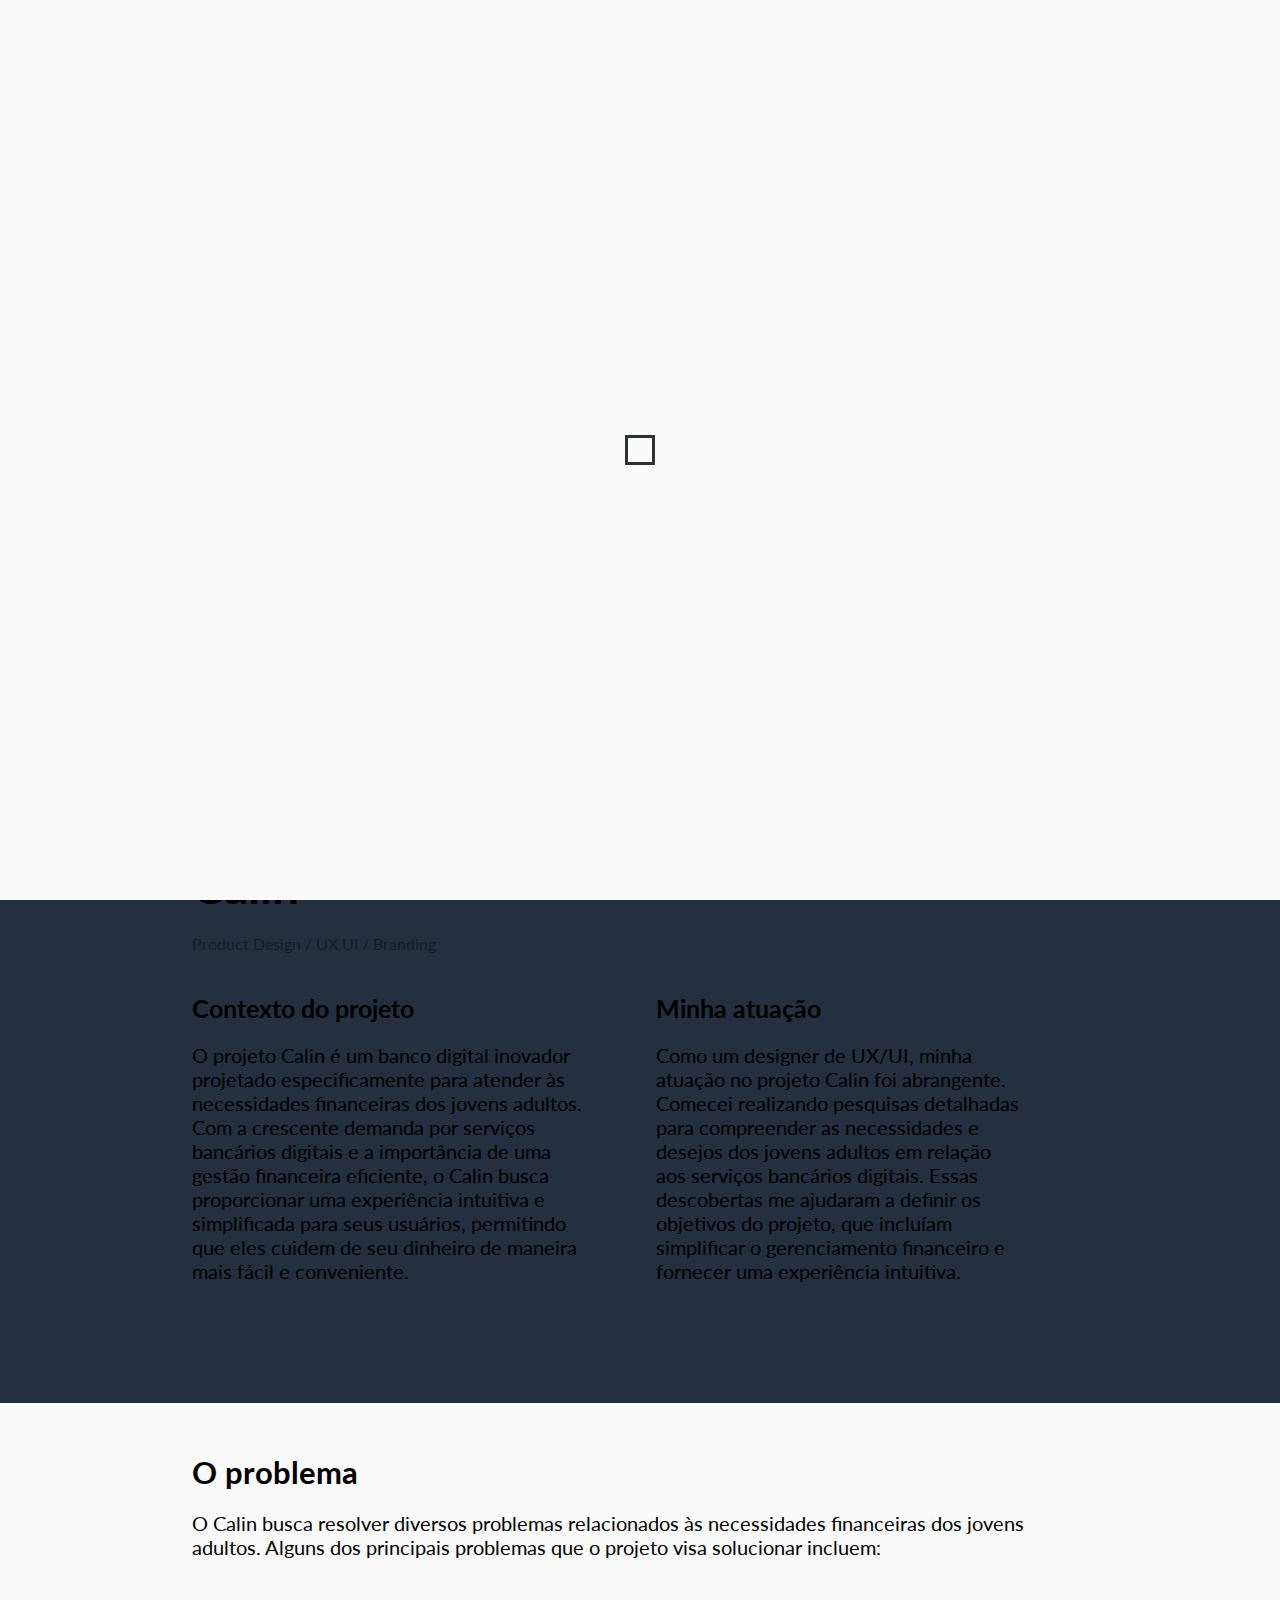
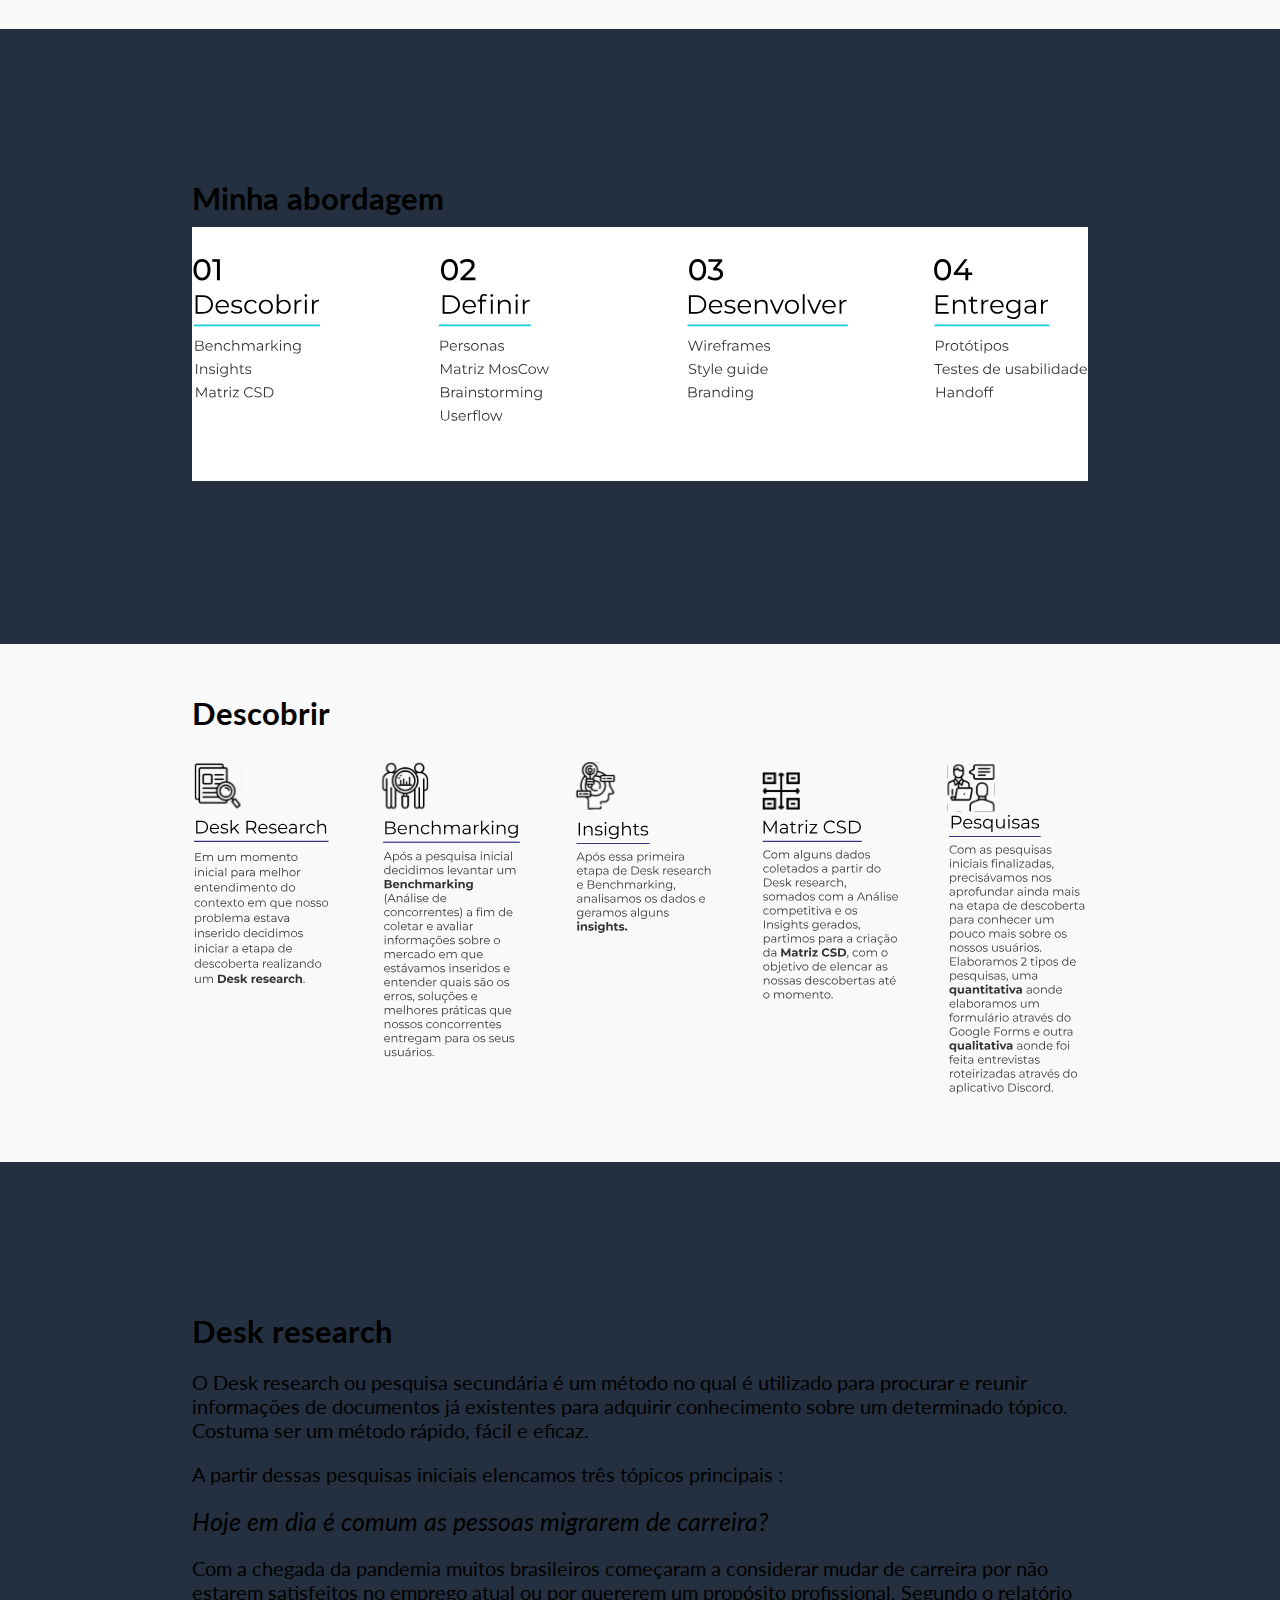
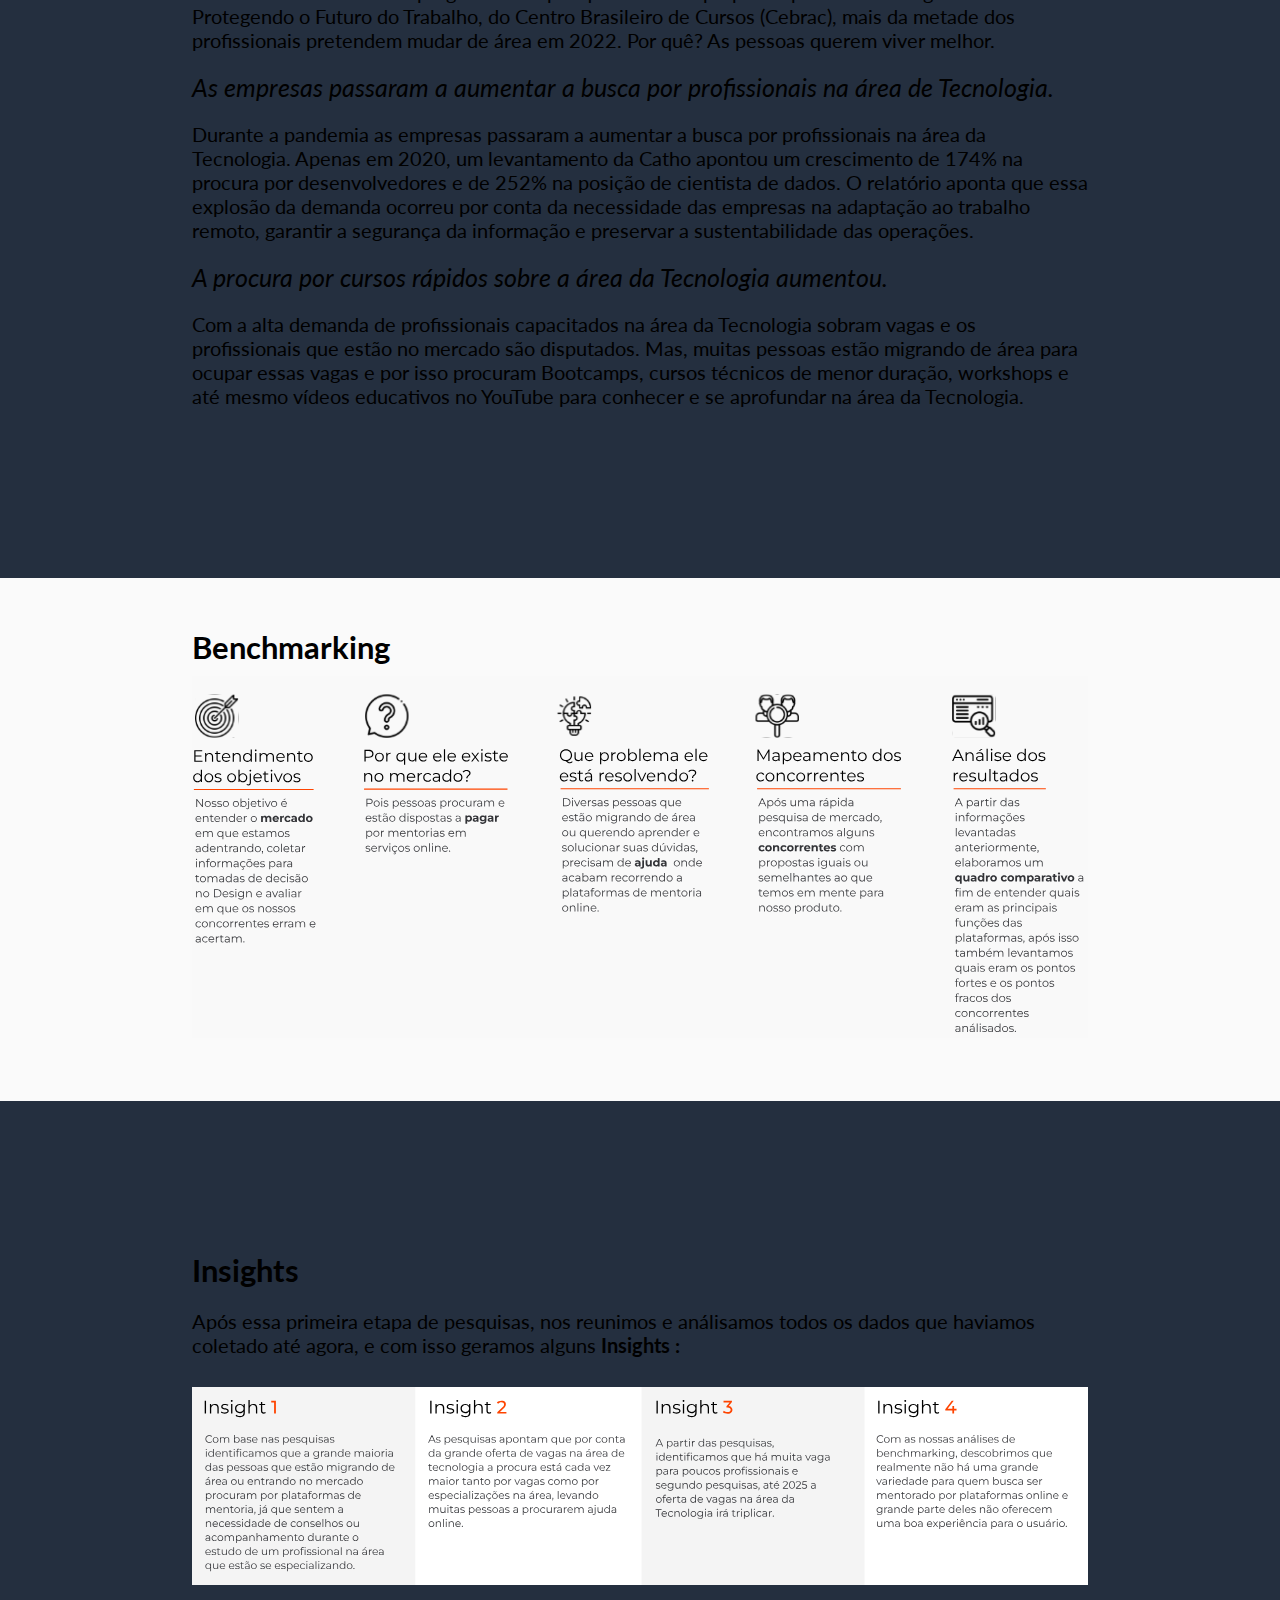
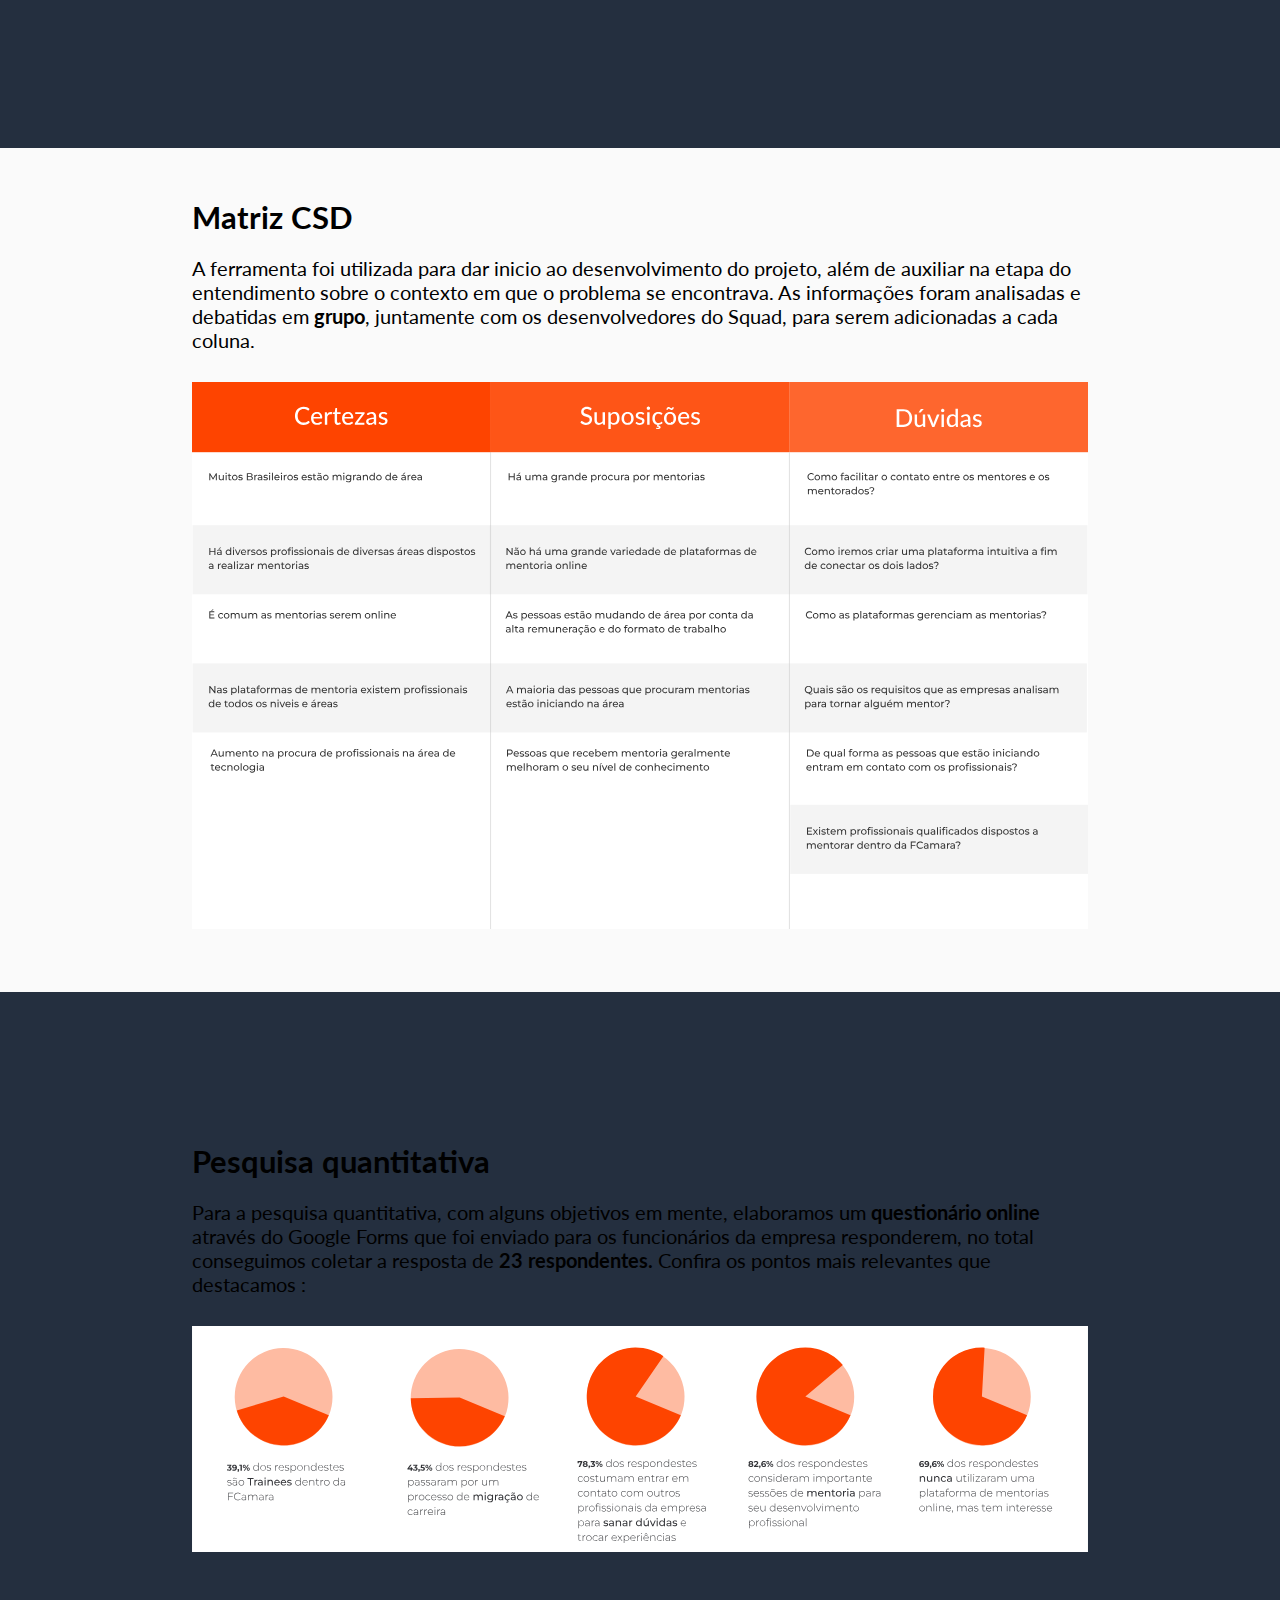
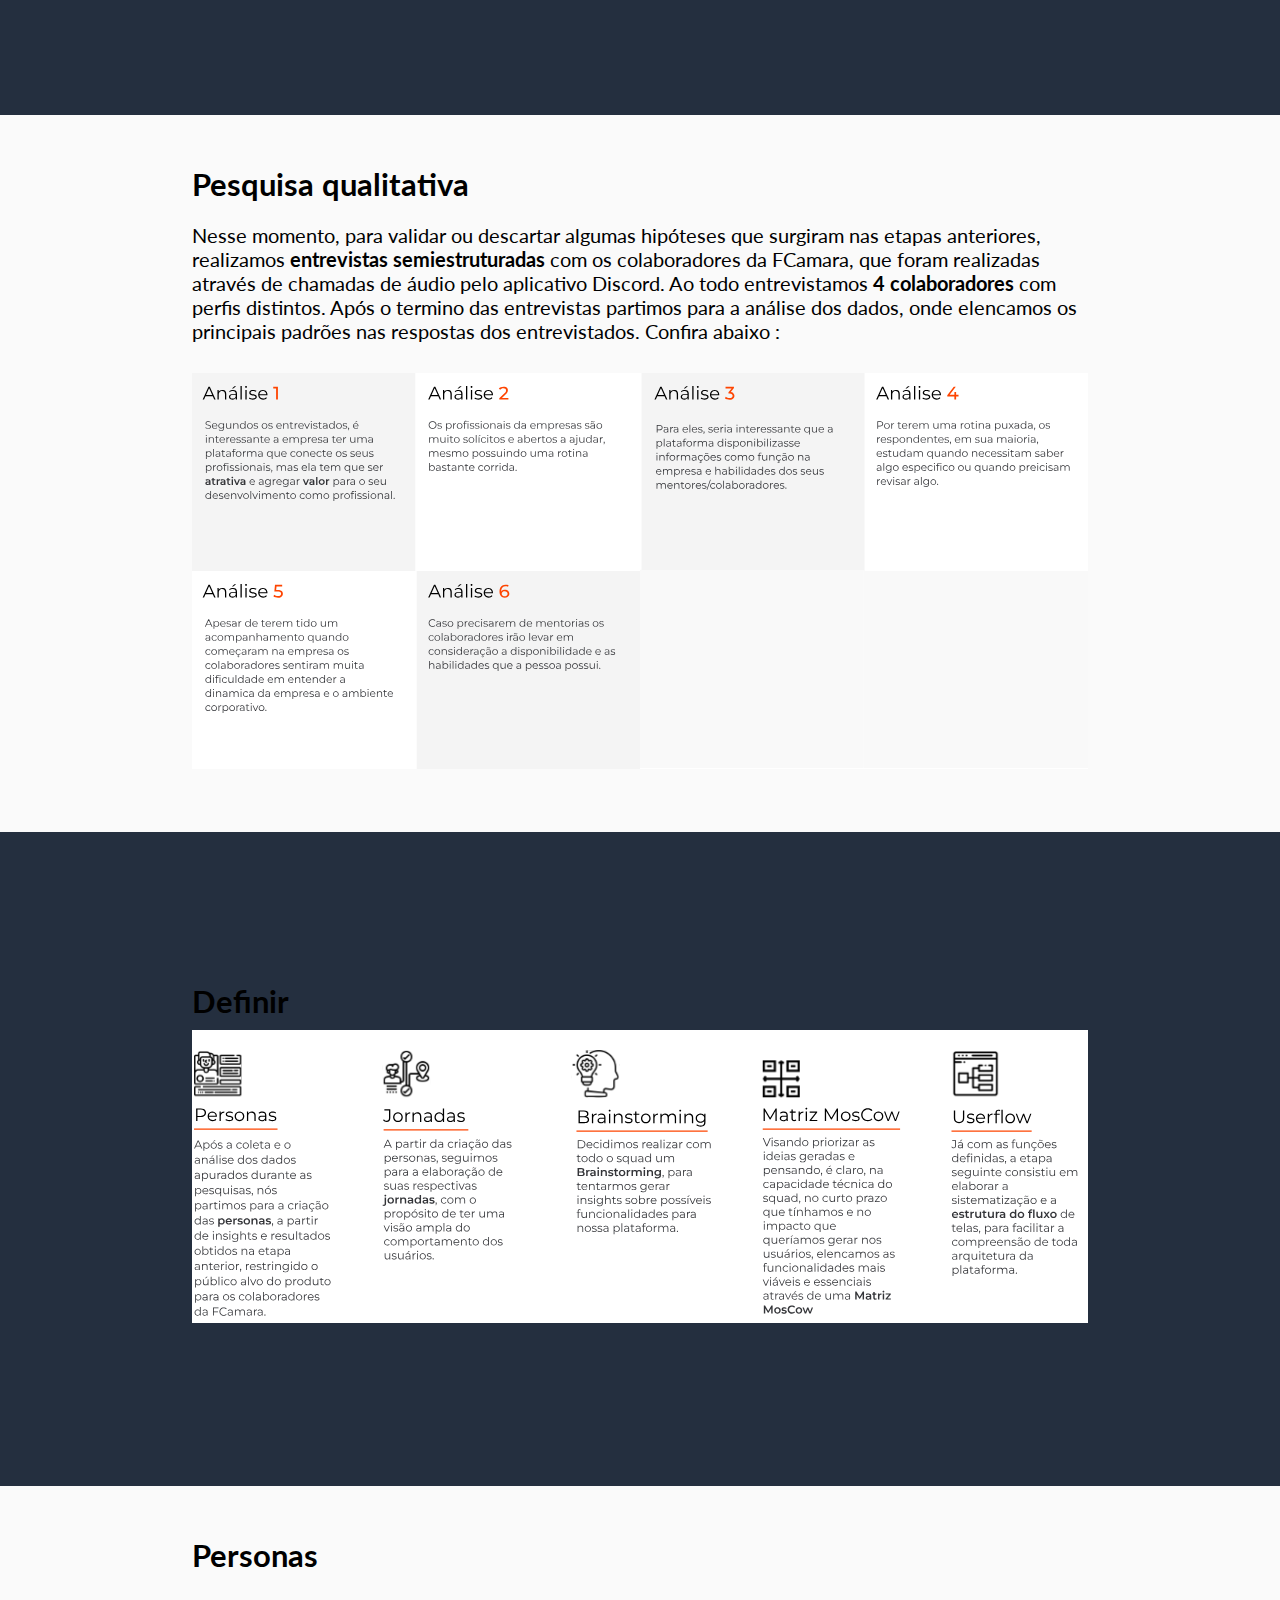
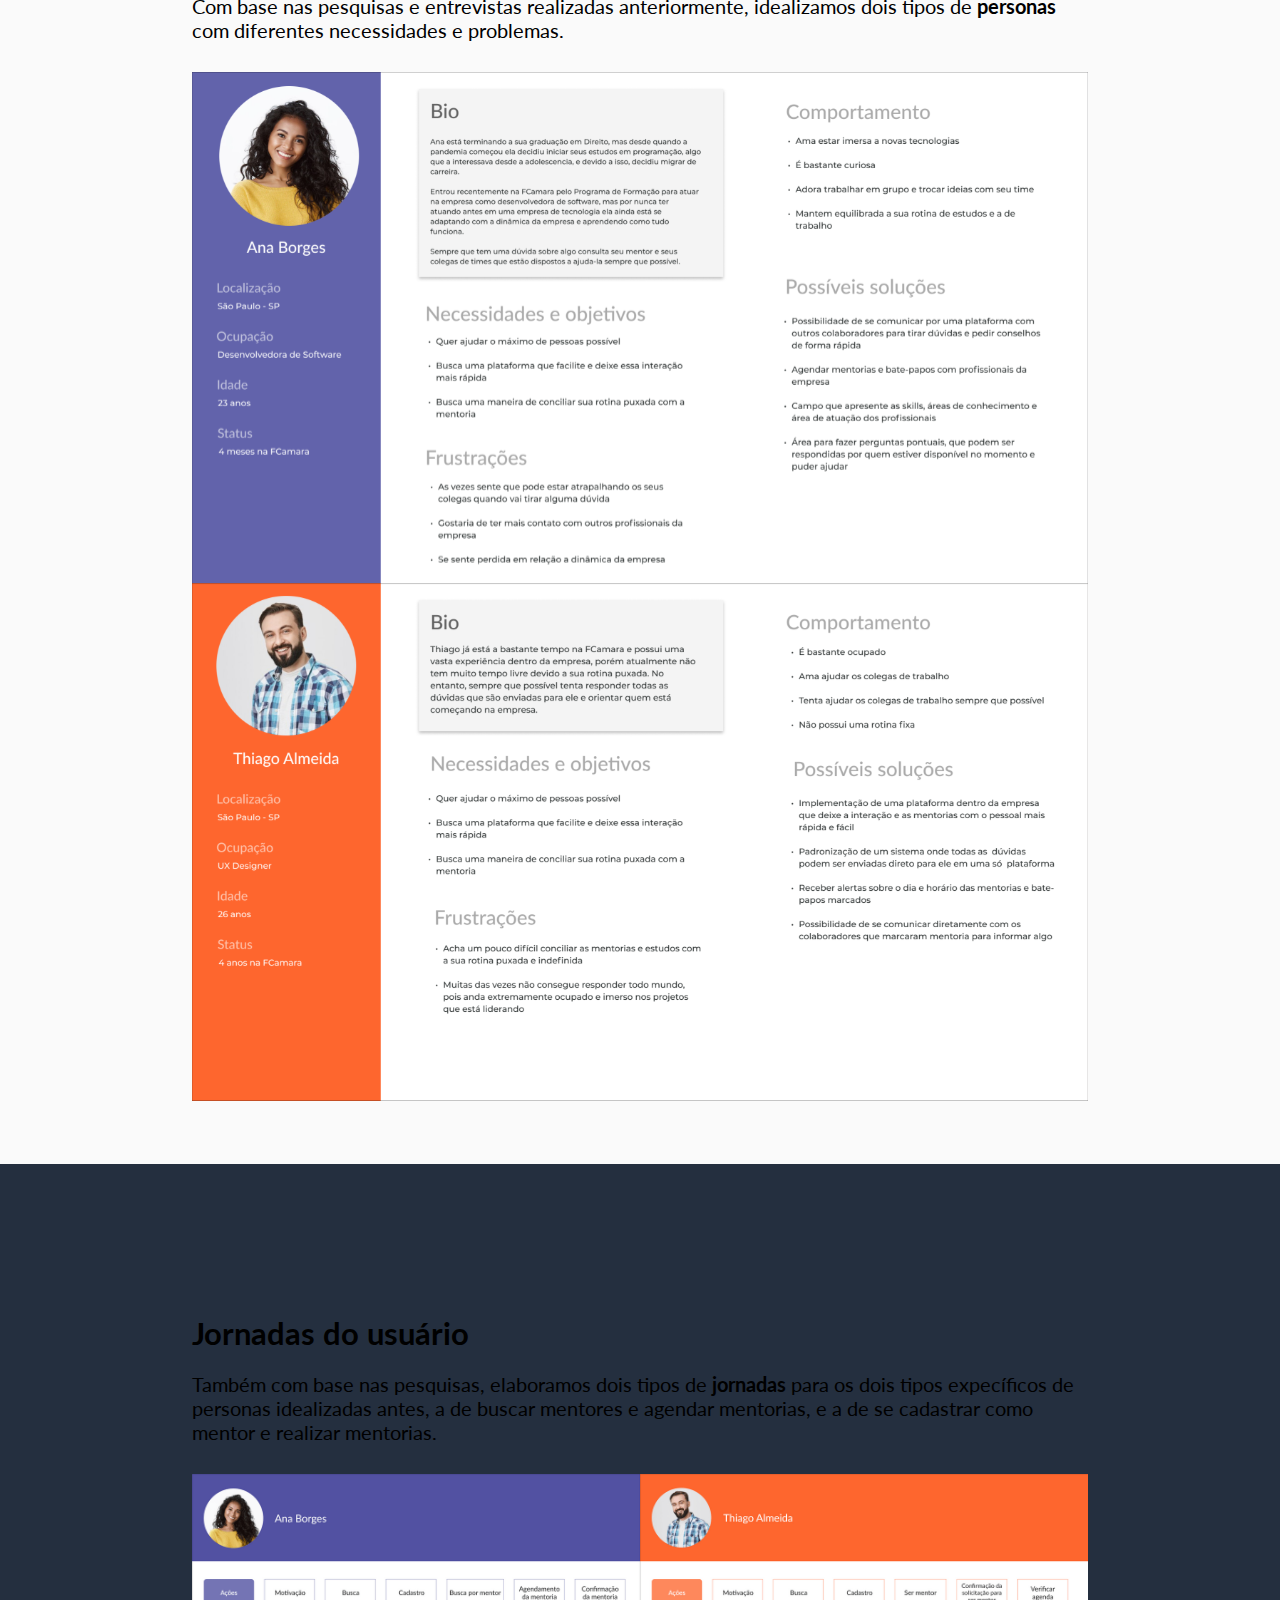
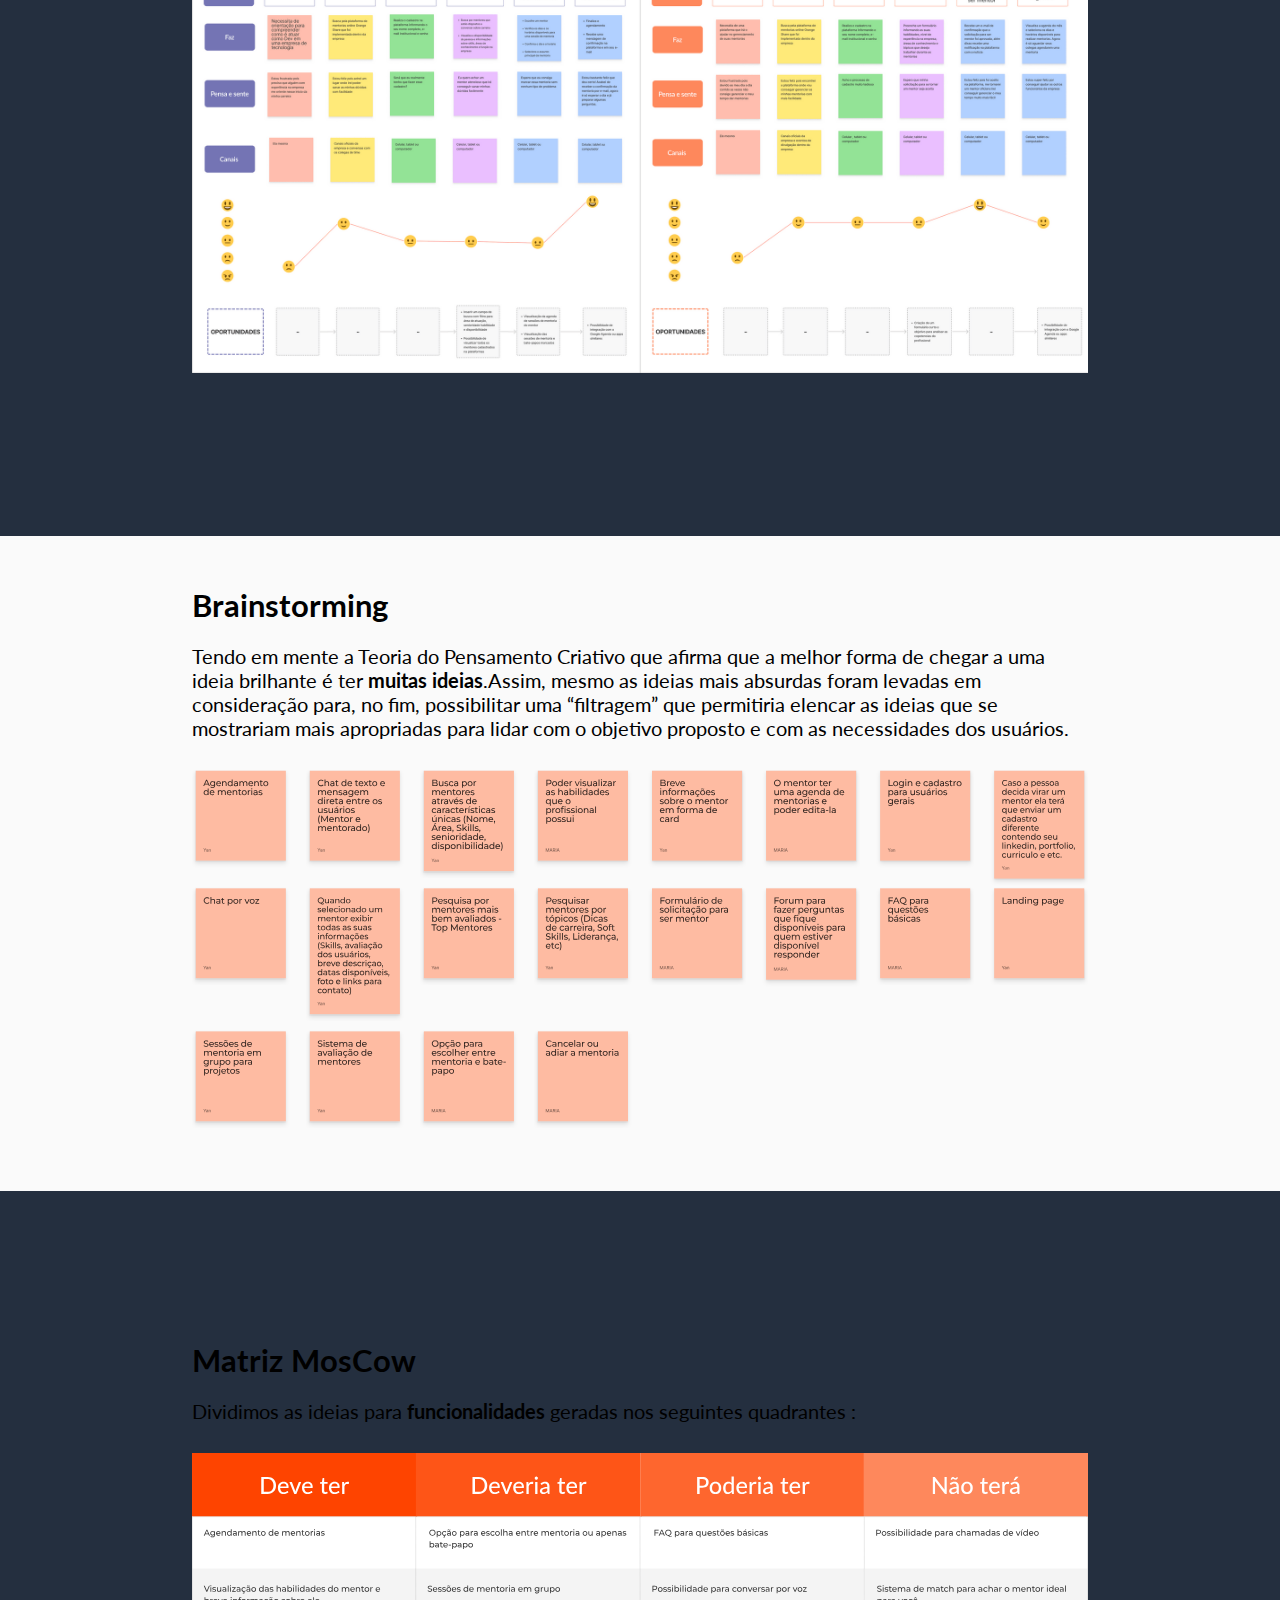
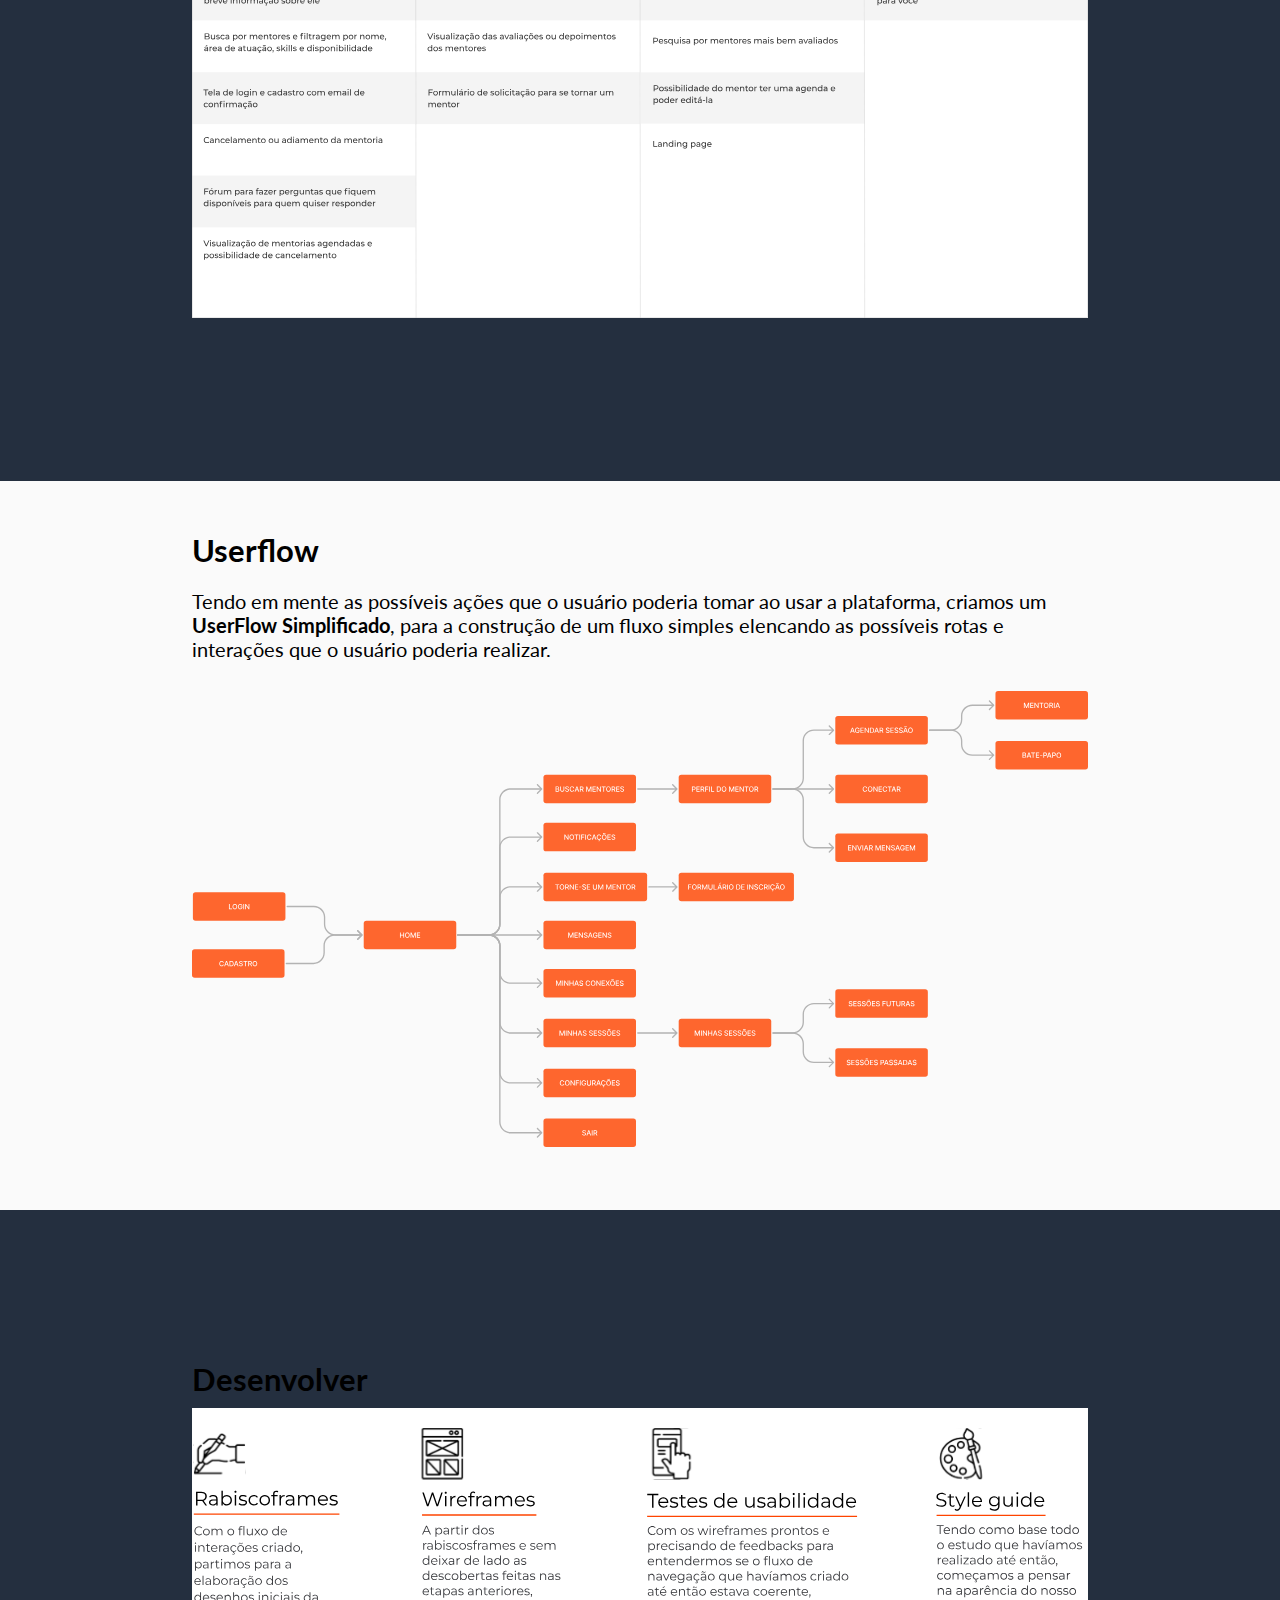
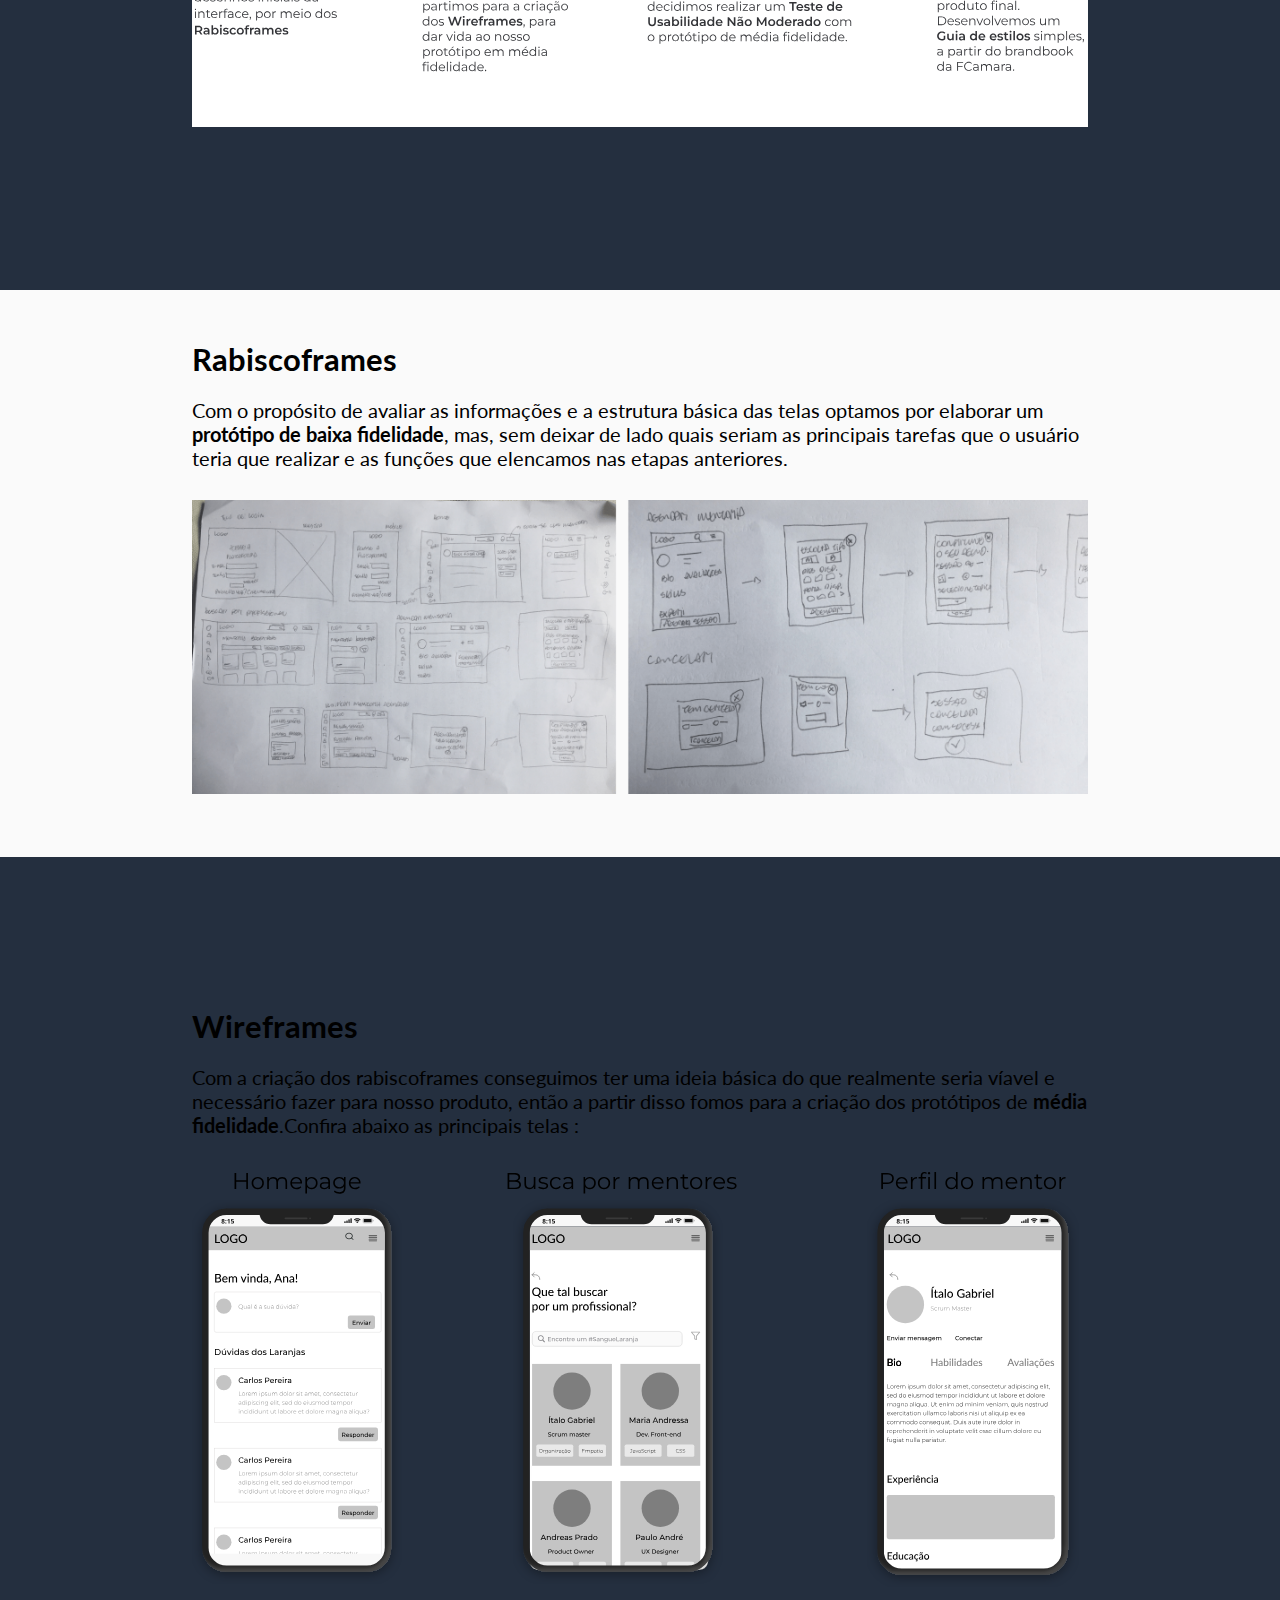
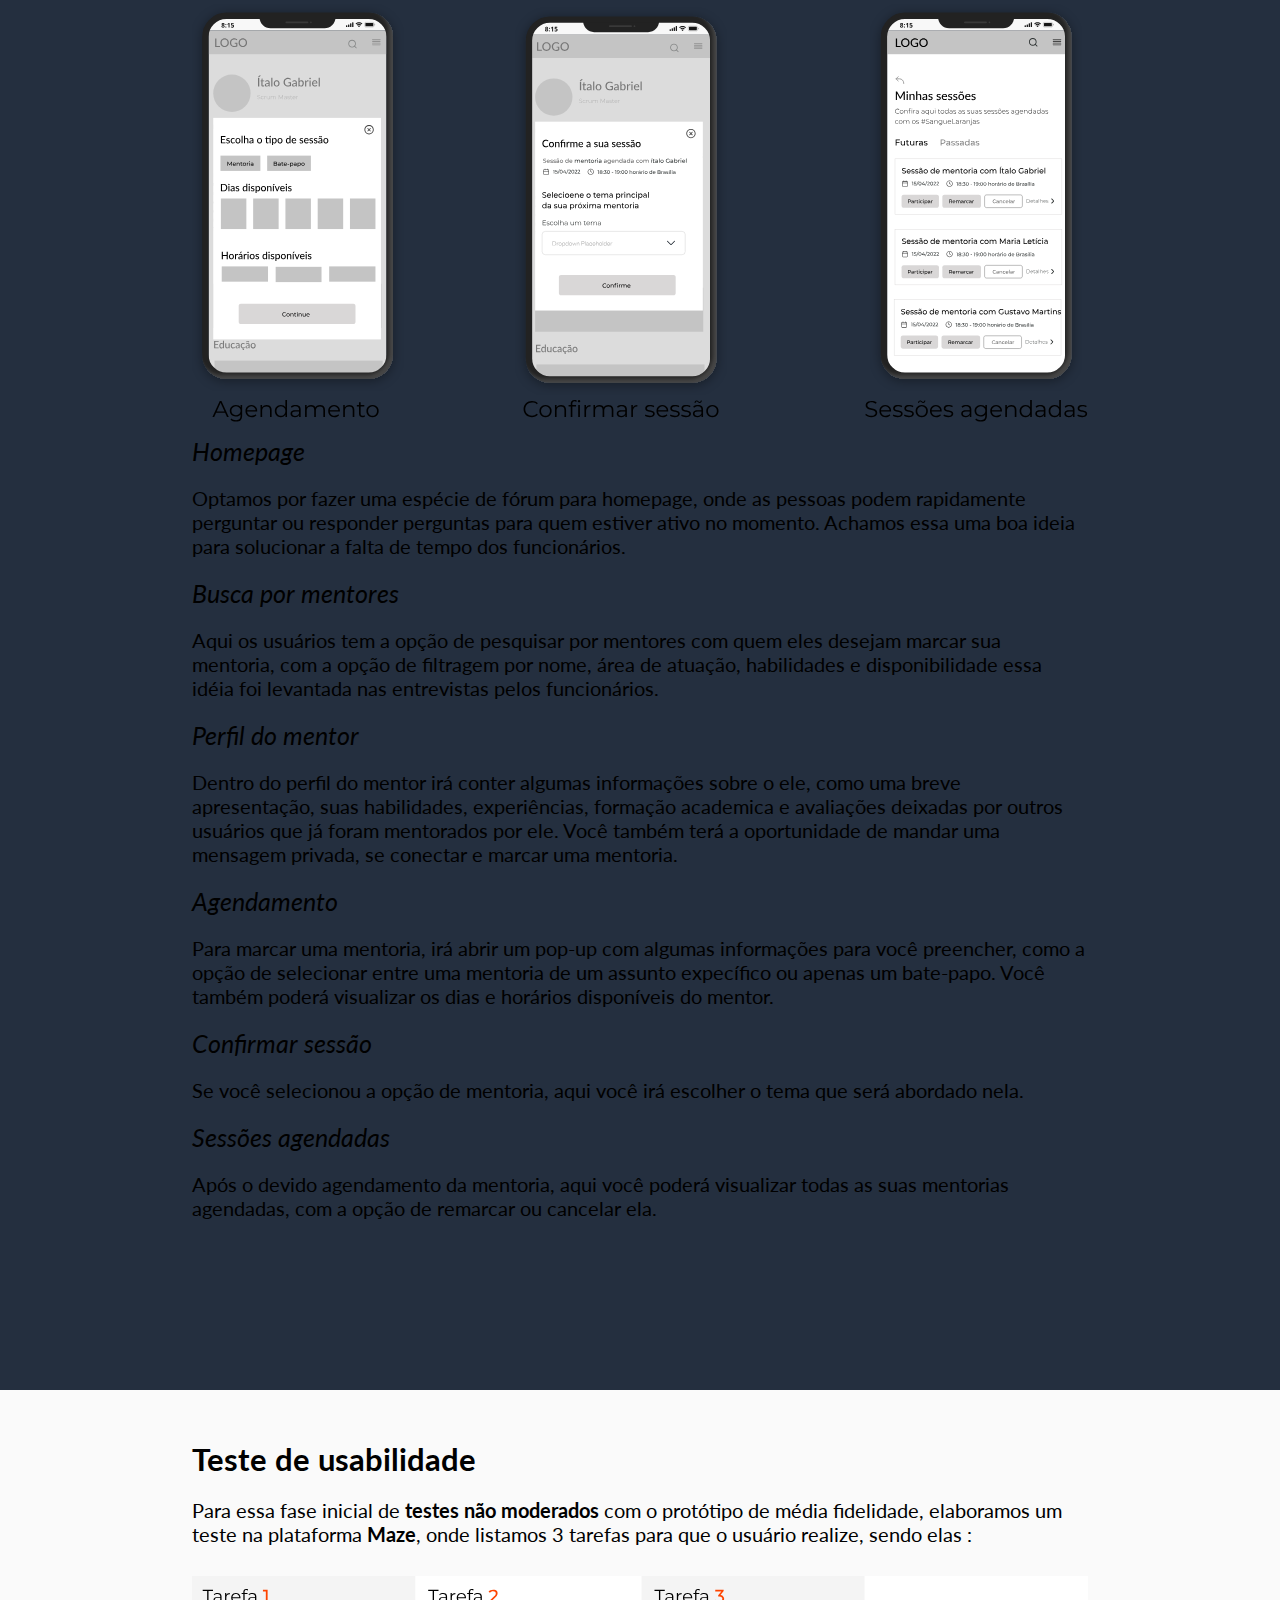
==== pages/calin.html @ 48490c1f "adicionando projeto calin e seu conteudo (1/2)" ====
<!DOCTYPE html>
<html lang="pt-br">

    <head>
        <meta charset="UTF-8">
        <meta http-equiv="X-UA-Compatible" content="IE=edge">
        <meta name="viewport" content="width=device-width, initial-scale=1.0">
        <link rel="stylesheet" href="../css/loader.css">
        <link
            href="https://cdn.jsdelivr.net/npm/bootstrap@5.1.0/dist/css/bootstrap.min.css"
            rel="stylesheet"
            integrity="sha384-KyZXEAg3QhqLMpG8r+8fhAXLRk2vvoC2f3B09zVXn8CA5QIVfZOJ3BCsw2P0p/We"
            crossorigin="anonymous">
        <link rel="stylesheet" href="../css/calin.css">
        <link rel="stylesheet"
            href="https://cdnjs.cloudflare.com/ajax/libs/font-awesome/5.15.4/css/all.min.css"
            integrity="sha512-1ycn6IcaQQ40/MKBW2W4Rhis/DbILU74C1vSrLJxCq57o941Ym01SwNsOMqvEBFlcgUa6xLiPY/NS5R+E6ztJQ=="
            crossorigin="anonymous" referrerpolicy="no-referrer" />
        <link rel="apple-touch-icon" sizes="180x180"
            href="/apple-touch-icon.png">
        <link rel="icon" type="image/png" sizes="32x32"
            href="/favicon-32x32.png">
        <link rel="icon" type="image/png" sizes="16x16"
            href="/favicon-16x16.png">
        <link rel="manifest" href="/site.webmanifest">
        <meta name="msapplication-TileColor" content="#ffffff">
        <meta name="msapplication-TileImage" content="/ms-icon-144x144.png">
        <meta name="theme-color" content="#ffffff">
        <!-- Tags meta SEO Geral -->
        <title>Portfolio - Yan Casale</title>
        <meta name="description" content>
        <meta name="author" content="Yan Casale">
        <meta name="robots" content="index">
        <link rel="shortcut icon" href="../favicon.ico" type="image/ico">
        <!-- Tags meta Google+ / Schema.org -->
        <meta itemprop="name" content="Portfolio - Yan Casale">
        <meta itemprop="description"
            content="Sou um UX/UI Designer, venha conhecer meus projetos!">
        <meta itemprop="image" content>
        <!-- Tags meta Open Graph Facebook -->
        <meta property="og:title" content="Portfolio - Yan Casale">
        <meta property="og:description"
            content="Sou um UX/UI Designer, venha conhecer meus projetos!">
        <meta property="og:site_name" content="Portfolio - Yan Casale">
        <meta property="og:type" content="website">
        <meta property="og:image" content>
        <!-- Tags meta Twitter -->
        <meta name="twitter:title" content="Portfolio - Yan Casale">
        <meta name="twitter:description"
            content="Sou um UX/UI Designer, venha conhecer meus projetos!">
        <meta name="twitter:card" content="summary">
        <meta name="twitter:image" content>
    </head>

    <body>
        <header>
            <nav class="header-stickytop" id>
                <div class="container-stickytop">
                    <div class="sticky-top-item sticky-titulo">
                        <a href="../index.html">Yan Casale</a>
                    </div>

                    <button id="btn-mobile">
                        <span id="hamburger"></span>
                    </button>

                    <div class="sticky-top-item sticky-links">
                        <a href="../index.html">Início</a>
                        <a href="../pages/sobremim.html">Sobre mim</a>
                        <a
                            href="https://drive.google.com/file/d/1txHkwPHI08y7oYOBeFRfo9YcUF0TRtd6/view"
                            target="_blank">Currículo</a>
                    </div>
                </nav>

                <div class="project-image-preview">

                </div>

                <nav class="header-stickytop project-navbar stickydown-header"
                    id="stickytop">
                    <div class="container-stickytop project-stickytop">

                        <button id="btn-mobile" class="btn-mobile-project">
                            <span id="hamburger"></span>
                        </button>

                        <div class="sticky-top-item stickydown sticky-links">
                            <a href="#inicio">Início</a>
                            <a href="#oproblema">O problema</a>
                            <a href="#abordagem">Minha abordagem</a>
                            <a href="#descobrir">Descobrir</a>
                            <a href="#definir">Definir</a>
                            <a href="#desenvolver">Desenvolver</a>
                            <a href="#prototiposfinais">Protótipos finais</a>
                        </div>
                    </nav>

                </header>

                <main class id="projetos">
                    <section>
                        <div class="project-container" id="inicio">
                            <div class="titulo">
                                <h1>Calin</h1>
                                <p>Product Design / UX UI / Branding</p>
                            </div>

                            <div class="context-container">
                                <div class="blabla contexto">
                                    <h4>Contexto do projeto</h4>
                                    <p>O projeto Calin é um banco digital inovador projetado especificamente para atender às necessidades financeiras dos jovens adultos. Com a crescente demanda por serviços bancários digitais e a importância de uma gestão financeira eficiente, o Calin busca proporcionar uma experiência intuitiva e simplificada para seus usuários, permitindo que eles cuidem de seu dinheiro de maneira mais fácil e conveniente.</p>
                                </div>

                                <div class="blabla atuação">
                                    <h4>Minha atuação</h4>
                                    <p>Como um designer de UX/UI, minha atuação no projeto Calin foi abrangente. Comecei realizando pesquisas detalhadas para compreender as necessidades e desejos dos jovens adultos em relação aos serviços bancários digitais. Essas descobertas me ajudaram a definir os objetivos do projeto, que incluíam simplificar o gerenciamento financeiro e fornecer uma experiência intuitiva.</p>
                                </div>
                            </div>
                        </div>
                    </section>

                    <section class="grey-bg section-project" id="oproblema">
                        <div class="section-project-inner">
                            <h3>O problema</h3>
                            <p>O Calin busca resolver diversos problemas relacionados às necessidades financeiras dos jovens adultos. Alguns dos principais problemas que o projeto visa solucionar incluem:</p>
                        </div>
                    </section>

                    <section class="white-bg section-project" id="abordagem">
                        <div class="section-project-inner">
                            <h3>Minha abordagem</h3>
                            <img src="../images/Minha abordagem.svg" alt>
                        </div>
                    </section>

                    <section class="grey-bg section-project" id="descobrir">
                        <div class="section-project-inner">
                            <h3>Descobrir</h3>
                            <img src="../images/descobrir.svg" alt>
                        </div>
                    </section>

                    <section class="white-bg section-project" id>
                        <div class="section-project-inner">
                            <h3>Desk research</h3>
                            <p>O Desk research ou pesquisa secundária é um
                                método no qual é utilizado para procurar e
                                reunir informações de documentos já existentes
                                para adquirir conhecimento sobre um determinado
                                tópico. Costuma ser um método rápido, fácil e
                                eficaz.</p>
                            <p>A partir dessas pesquisas iniciais elencamos três
                                tópicos principais :</p>
                            <em>Hoje em dia é comum as pessoas migrarem de
                                carreira?</em>
                            <p>Com a chegada da pandemia muitos brasileiros
                                começaram a considerar mudar de carreira por não
                                estarem satisfeitos no emprego atual ou por
                                quererem um propósito profissional. Segundo o
                                relatório Protegendo o Futuro do Trabalho, do
                                Centro Brasileiro de Cursos (Cebrac), mais da
                                metade dos profissionais pretendem mudar de área
                                em 2022. Por quê? As pessoas querem viver
                                melhor.</p>
                            <em>As empresas passaram a aumentar a busca por
                                profissionais na área de Tecnologia.</em>
                            <p>Durante a pandemia as empresas passaram a
                                aumentar a busca por profissionais na área da
                                Tecnologia. Apenas em 2020, um levantamento da
                                Catho apontou um crescimento de 174% na procura
                                por desenvolvedores e de 252% na posição de
                                cientista de dados. O relatório aponta que essa
                                explosão da demanda ocorreu por conta da
                                necessidade das empresas na adaptação ao
                                trabalho remoto, garantir a segurança da
                                informação e preservar a sustentabilidade das
                                operações.</p>
                            <em>A procura por cursos rápidos sobre a área da
                                Tecnologia aumentou.</em>
                            <p>Com a alta demanda de profissionais capacitados
                                na área da Tecnologia sobram vagas e os
                                profissionais que estão no mercado são
                                disputados. Mas, muitas pessoas estão migrando
                                de área para ocupar essas vagas e por isso
                                procuram Bootcamps, cursos técnicos de menor
                                duração, workshops e até mesmo vídeos educativos
                                no YouTube para conhecer e se aprofundar na área
                                da Tecnologia.</p>
                        </div>
                    </section>

                    <section class="grey-bg section-project" id>
                        <div class="section-project-inner">
                            <h3>Benchmarking</h3>
                            <img src="../images/benchmarking.svg" alt>
                        </div>
                    </section>

                    <section class="white-bg section-project" id>
                        <div class="section-project-inner">
                            <h3>Insights</h3>
                            <p>Após essa primeira etapa de pesquisas, nos
                                reunimos e análisamos todos os dados que
                                haviamos coletado até agora, e com isso geramos
                                alguns <strong>Insights : </strong></p>
                            <!-- <div class="insight-card">
                                <h4>Insight <span>1</span></h4>
                                <p>Com base nas pesquisas identificamos que a grande maioria das pessoas que estão migrando de área ou entrando no mercado procuram por plataformas de mentoria, já que sentem a necessidade de conselhos ou acompanhamento durante o estudode um profissional na área que estão se especializando.</p>

                            </div>
                            <div class="insight-card">

                            </div>
                            <div class="insight-card">

                            </div>
                            <div class="insight-card">

                            </div> -->
                            <img src="../images/insights.svg" alt>
                        </div>
                    </section>

                    <section class="grey-bg section-project" id>
                        <div class="section-project-inner">
                            <h3>Matriz CSD</h3>
                            <p>A ferramenta foi utilizada para dar inicio ao
                                desenvolvimento do projeto, além de auxiliar na
                                etapa do entendimento sobre o contexto em que o
                                problema se encontrava. As informações foram
                                analisadas e debatidas em <strong> grupo</strong>,
                                juntamente com os desenvolvedores do Squad, para
                                serem adicionadas a cada coluna.</p>
                            <img src="../images/matrizcsd.svg" alt>
                        </div>
                    </section>

                    <section class="white-bg section-project" id>
                        <div class="section-project-inner">
                            <h3>Pesquisa quantitativa</h3>
                            <p>Para a pesquisa quantitativa, com alguns
                                objetivos em mente, elaboramos um <strong>questionário
                                    online</strong> através do Google Forms que
                                foi enviado para os funcionários da empresa
                                responderem, no total conseguimos coletar a
                                resposta de <strong> 23 respondentes.</strong>
                                Confira os pontos mais relevantes que destacamos
                                :</p>
                            <img src="../images/pesquisa quantitativa.svg" alt>
                        </div>
                    </section>

                    <section class="grey-bg section-project" id>
                        <div class="section-project-inner">
                            <h3>Pesquisa qualitativa</h3>
                            <p>Nesse momento, para validar ou descartar algumas
                                hipóteses que surgiram nas etapas anteriores,
                                realizamos <strong>entrevistas semiestruturadas</strong>
                                com os colaboradores da FCamara, que foram
                                realizadas através de chamadas de áudio pelo
                                aplicativo Discord. Ao todo entrevistamos
                                <strong>4 colaboradores</strong> com perfis
                                distintos. Após o termino das entrevistas
                                partimos para a análise dos dados, onde
                                elencamos os principais padrões nas respostas
                                dos entrevistados. Confira abaixo :</p>
                            <img src="../images/analises-pesquisaquali.svg" alt>
                        </div>
                    </section>

                    <section class="white-bg section-project" id="definir">
                        <div class="section-project-inner">
                            <h3>Definir</h3>
                            <img src="../images/definir.svg" alt>
                        </div>
                    </section>

                    <section class="grey-bg section-project" id>
                        <div class="section-project-inner">
                            <h3>Personas</h3>
                            <p>Com base nas pesquisas e entrevistas realizadas
                                anteriormente, idealizamos dois tipos de <strong>personas</strong>
                                com diferentes necessidades e problemas.</p>
                            <img src="../images/personas.svg" alt>
                        </div>
                    </section>

                    <section class="white-bg section-project" id>
                        <div class="section-project-inner">
                            <h3>Jornadas do usuário</h3>
                            <p>Também com base nas pesquisas, elaboramos dois
                                tipos de <strong>jornadas</strong> para os dois
                                tipos expecíficos de personas idealizadas antes,
                                a de buscar mentores e agendar mentorias, e a de
                                se cadastrar como mentor e realizar mentorias.</p>
                            <img src="../images/jornadasusuario.png" alt>
                        </div>
                    </section>

                    <section class="grey-bg section-project" id>
                        <div class="section-project-inner">
                            <h3>Brainstorming</h3>
                            <p>Tendo em mente a Teoria do Pensamento Criativo
                                que afirma que a melhor forma de chegar a uma
                                ideia brilhante é ter <strong> muitas ideias</strong>.Assim,
                                mesmo as ideias mais absurdas foram levadas em
                                consideração para, no fim, possibilitar uma
                                “filtragem” que permitiria elencar as ideias que
                                se mostrariam mais apropriadas para lidar com o
                                objetivo proposto e com as necessidades dos
                                usuários.</p>
                            <img src="../images/brainstorming.svg" alt>
                        </div>
                    </section>

                    <section class="white-bg section-project" id>
                        <div class="section-project-inner">
                            <h3>Matriz MosCow</h3>
                            <p>Dividimos as ideias para <strong>funcionalidades</strong>
                                geradas nos seguintes quadrantes :</p>
                            <img src="../images/MatrizMosCow.svg" alt>
                        </div>
                    </section>

                    <section class="grey-bg section-project" id>
                        <div class="section-project-inner">
                            <h3>Userflow</h3>
                            <p>Tendo em mente as possíveis ações que o usuário
                                poderia tomar ao usar a plataforma, criamos um
                                <strong>UserFlow Simplificado</strong>, para a
                                construção de um fluxo simples elencando as
                                possíveis rotas e interações que o usuário
                                poderia realizar.</p>
                            <img src="../images/Userflow.svg" alt>
                        </div>
                    </section>

                    <section class="white-bg section-project" id="desenvolver">
                        <div class="section-project-inner">
                            <h3>Desenvolver</h3>
                            <img src="../images/desenvolver.svg" alt>
                        </div>
                    </section>

                    <section class="grey-bg section-project" id>
                        <div class="section-project-inner">
                            <h3>Rabiscoframes</h3>
                            <p>Com o propósito de avaliar as informações e a
                                estrutura básica das telas optamos por elaborar
                                um <strong>protótipo de baixa fidelidade</strong>,
                                mas, sem deixar de lado quais seriam as
                                principais tarefas que o usuário teria que
                                realizar e as funções que elencamos nas etapas
                                anteriores.</p>
                            <img src="../images/rabiscoframes.png" alt>
                        </div>
                    </section>

                    <section class="white-bg section-project" id="desenvolver">
                        <div class="section-project-inner">
                            <h3>Wireframes</h3>
                            <p>Com a criação dos rabiscoframes conseguimos ter
                                uma ideia básica do que realmente seria víavel e
                                necessário fazer para nosso produto, então a
                                partir disso fomos para a criação dos protótipos
                                de <strong>média fidelidade</strong>.Confira
                                abaixo as principais telas :</p>
                            <img src="../images/Wireframes.svg" alt>
                            <em>Homepage</em>
                            <p>Optamos por fazer uma espécie de fórum para
                                homepage, onde as pessoas podem rapidamente
                                perguntar ou responder perguntas para quem
                                estiver ativo no momento. Achamos essa uma boa
                                ideia para solucionar a falta de tempo dos
                                funcionários.</p>
                            <em>Busca por mentores</em>
                            <p>Aqui os usuários tem a opção de pesquisar por
                                mentores com quem eles desejam marcar sua
                                mentoria, com a opção de filtragem por nome,
                                área de atuação, habilidades e disponibilidade
                                essa idéia foi levantada nas entrevistas pelos
                                funcionários.</p>
                            <em>Perfil do mentor</em>
                            <p>Dentro do perfil do mentor irá conter algumas
                                informações sobre o ele, como uma breve
                                apresentação, suas habilidades, experiências,
                                formação academica e avaliações deixadas por
                                outros usuários que já foram mentorados por ele.
                                Você também terá a oportunidade de mandar uma
                                mensagem privada, se conectar e marcar uma
                                mentoria.</p>
                            <em>Agendamento</em>
                            <p>Para marcar uma mentoria, irá abrir um pop-up com
                                algumas informações para você preencher, como a
                                opção de selecionar entre uma mentoria de um
                                assunto expecífico ou apenas um bate-papo. Você
                                também poderá visualizar os dias e horários
                                disponíveis do mentor.</p>
                            <em>Confirmar sessão</em>
                            <p>Se você selecionou a opção de mentoria, aqui você
                                irá escolher o tema que será abordado nela.</p>
                            <em>Sessões agendadas</em>
                            <p>Após o devido agendamento da mentoria, aqui você
                                poderá visualizar todas as suas mentorias
                                agendadas, com a opção de remarcar ou cancelar
                                ela.</p>
                        </div>
                    </section>

                    <section class="grey-bg section-project" id>
                        <div class="section-project-inner">
                            <h3>Teste de usabilidade</h3>
                            <p>Para essa fase inicial de <strong>testes não
                                    moderados</strong> com o protótipo de média
                                fidelidade, elaboramos um teste na plataforma
                                <strong>Maze</strong>, onde listamos 3 tarefas
                                para que o usuário realize, sendo elas :</p>
                            <img src="../images/tarefastestesusabilidade.svg"
                                alt>
                            <img src="../images/tarefaspictestesudabilidade.svg"
                                alt>
                            <p>Realizamos esse teste com os seguintes <strong>objetivos
                                    :</strong></p>
                            <img src="../images/objetivostestesusabilidade.svg"
                                alt>
                            <p>Diante dos resultados apresentados, elencamos as
                                principais <strong>descobertas</strong> e
                                <strong>feedbacks</strong> que obtivemos dos
                                usuários, confira abaixo :</p>
                            <img
                                src="../images/descobertastestesusabilidade.svg"
                                alt>
                        </div>
                    </section>

                    <section class="white-bg section-project" id="desenvolver">
                        <div class="section-project-inner">
                            <h3>Style guide</h3>
                            <p>Após o termino dos testes, partimos para
                                idealização da <strong>identidade visual</strong>
                                da nossa interface, priorizamos usar as cores da
                                própria empresa, seguindo o seu brandbook que
                                foi disponibilizado para o Squad.</p>
                            <img src="../images/corestyleguide.svg" alt>
                            <p>Para a tipografia separamos ela em dois tipos,
                                uma para Dekstop e outra para Mobile, onde
                                usamos apenas dois tipos de fonte, para os
                                Títulos a fonte Lato, e para os Body a fonte
                                Montserrat, também seguindo o brandbook da
                                empresa.</p>
                            <img src="../images/tipografiastyleguide.svg" alt>
                        </div>
                    </section>

                    <section class="grey-bg section-project" id="entregar">
                        <div class="section-project-inner">
                            <h3>Entregar</h3>
                            <img src="../images/entregar.svg" alt>
                        </div>
                    </section>

                    <section class="white-bg section-project" id="desenvolver">
                        <div class="section-project-inner">
                            <h3>Protótipos iniciais</h3>
                            <p>Seguirmos então para a etapa inicial de <strong>Prototipação</strong>,
                                onde criamos os primeiros protótipos em alta
                                fidelidade da versão Mobile e Dekstop da nossa
                                plataforma Orange Share. Confira abaixo a
                                primeira versão da nossa plataforma :</p>
                            <img src="../images/celularprototipos.png" alt>
                            <img src="../images/noteboookprototipos.png" alt>
                        </div>
                    </section>

                    <section class="grey-bg section-project" id="entregar">
                        <div class="section-project-inner">
                            <h3>Teste de usabilidade moderado</h3>
                            <p>Para essa etapa, entramos em contato com <strong>6
                                    funcionários</strong> da empresa que
                                concordaram em participar do teste, entramos em
                                call com eles via Dicord. Pedimos então para que
                                o colaborador compartilhasse sua tela com o
                                protótipo de alta fidelidade navegável aberto no
                                Figma. Então demos a ele as seguintes tarefas
                                para realizar :</p>
                            <img
                                src="../images/tarefastestesusabilidademoderado.svg"
                                alt>
                            <p>Após o término dos testes, seguimos para a
                                análise dos mesmos, onde verificamos que os
                                usuários tiveram uma resposta positiva em
                                relação ao fluxo de agendamento. No entanto,
                                eles destacaram alguns pontos de melhoria em
                                relação à interface.</p>
                        </div>
                    </section>

                    <section class="white-bg section-project"
                        id="prototiposfinais">
                        <div class="section-project-inner">
                            <h3>Protótipos finais</h3>
                            <p>Considerando os feedbacks que recebemos durante
                                os testes, nós realizamos as seguintes
                                alterações na interface :</p>
                            <img src="../images/alteracoesprototipos.svg" alt>
                            <p>Com as devidas alterações feitas , o nosso
                                protótipo final estava pronto. Confira abaixo o
                                nosso protótipo em alta fidelidade com os
                                devidos ajustes implementados.</p>
                            <img src="../images/celularprototipofinail.png" alt>
                            <img src="../images/notebookprototipofinal.png" alt>
                        </div>
                    </section>

                    <section class="grey-bg section-project" id="entregar">
                        <div class="section-project-inner">
                            <h3>FIM.</h3>
                            <p>Os 15 dias de Hackhaton foram bem intensos e
                                corridos, mas foi extremamente gratificante
                                projetar e desenvolver a <strong>Orange Share</strong>
                                do zero. Além disso, foi incrível poder
                                trabalhar e se conectar com uma equipe
                                multidisciplinar, composta por pessoas de
                                diversos cantos do Brasil, além de podermos
                                pensar juntos na solução para o desafio que nos
                                foi proposto. Se você chegou até aqui, obrigado
                                por disponibilizar o seu tempo para ler o meu
                                projeto!</p>
                            <p>Link para os protótipos no <a
                                    href="https://www.figma.com/file/B5YzSWPsZoG90nDvcdwN7e/Prot%C3%B3tipos---Squad-29?type=design&node-id=28-3"
                                    target="_blank">Figma</a></p>
                            <p>Link do artigo no <a
                                    href="https://medium.com/@squad29pfc/orange-share-facilitando-a-conex%C3%A3o-entre-os-sanguelaranja-f9c487197203"
                                    target="_blank">Medium</a></p>
                        </div>
                    </section>
                </main>

                <footer>
                    <div class="footer-inner-container">
                        <div class="footer-box-inner footer-titulo">
                            <a href="../index.html"><img src="../images/favicon.ico"
                                    alt></a>
                            <!-- <p>Feito por mim com muito carinho :D</p> -->
                            <p>© 2023</p>
                        </div>
            
                        <div class="footer-box-inner footer-content">
                            <div class="box-inner-inner">
                                <h5>Mais</h5>
                                <a href="../index.html">Início</a>
                                <a href="./sobremim.html">Sobremim</a>
                                <a href="https://drive.google.com/file/d/1txHkwPHI08y7oYOBeFRfo9YcUF0TRtd6/view" target="_blank">Currículo</a>
                            </div>
            
                            <div class="box-inner-inner">
                                <h5>Social</h5>
                                <a href="https://github.com/yancasale" target="_blank">Github</a>
                                <a href="https://www.linkedin.com/in/yancasale/" target="_blank">LinkedIn</a>
                                <a href="https://www.instagram.com/oyancasale" target="_blank">Instagram</a>
                            </div>
            
                            <div class="box-inner-inner">
                                <h5>Contato</h5>
                                <a href="mailto:yancasale@gmail.com">Email</a>
                            </div>
                        </div>
                    </div>
                </footer>

                <div class="loader-wrapper">
                    <span class="loader"><span class="loader-inner"></span></span>
                </div>

                <!-- jQuery -->
                <script src="https://code.jquery.com/jquery-3.6.0.js"
                    integrity="sha256-H+K7U5CnXl1h5ywQfKtSj8PCmoN9aaq30gDh27Xc0jk="
                    crossorigin="anonymous"></script>
                <!-- Bootstrap JS -->
                <script
                    src="https://cdn.jsdelivr.net/npm/bootstrap@5.1.0/dist/js/bootstrap.bundle.min.js"
                    integrity="sha384-U1DAWAznBHeqEIlVSCgzq+c9gqGAJn5c/t99JyeKa9xxaYpSvHU5awsuZVVFIhvj"
                    crossorigin="anonymous">
    </script>
                <!-- Sticky top navbar -->
                <script src="../js/stickytop.js" type="text/javascript"></script>
                <!-- Menu Hamburger -->
                <script src="../js/hamburger.js" type="text/javascript"></script>
                <!-- Loader -->
                <script src="../js/loader.js" type="text/javascript"></script>
                <!-- Acessibilidade Togle -->
                <script src="../js/acessibilidade.js" type="text/javascript"></script>

            </body>

        </html>
---- css/loader.css ----
body,
html {
    height: 100%;
}

body {
    background-color: #242F3F;
}

.loader-wrapper {
    width: 100%;
    height: 100%;
    position: fixed;
    top: 0;
    left: 0;
    background-color: var(--color-grey);
    display: flex;
    justify-content: center;
    align-items: center;
}

.loader {
    display: inline-block;
    width: 30px;
    height: 30px;
    position: relative;
    border: 3px solid  #2C3131;
    animation: loader 2s infinite ease;
}

.loader-inner {
    vertical-align: top;
    display: inline-block;
    width: 100%;
    background-color: #FFF;
    animation: loader-inner 2s infinite ease-in;
}

@keyframes loader {
    0% {
        transform: rotate(0deg);
    }

    25% {
        transform: rotate(180deg);
    }

    50% {
        transform: rotate(180deg);
    }

    75% {
        transform: rotate(360deg);
    }

    100% {
        transform: rotate(360deg);
    }
}

@keyframes loader-inner {
    0% {
        height: 0%;
    }

    25% {
        height: 0%;
    }

    50% {
        height: 100%;
    }

    75% {
        height: 100%;
    }

    100% {
        height: 0%;
    }
}
---- css/calin.css ----
@import url(../css/config.css);
@import url(../css/main.css);
@import url(../css/index.css);
@import url(../css/orangeshare.css);


.project-image-preview {
    background-image: url(../images/Apresentação\ -\ Vários\ Mobile\ Calin.png);
    background-position: center !important;
    background-size: contain !important;
}

.project-navbar {
    background-color: #15CADB;
}

.project-image-preview {
    background-color: #15CADB;
}
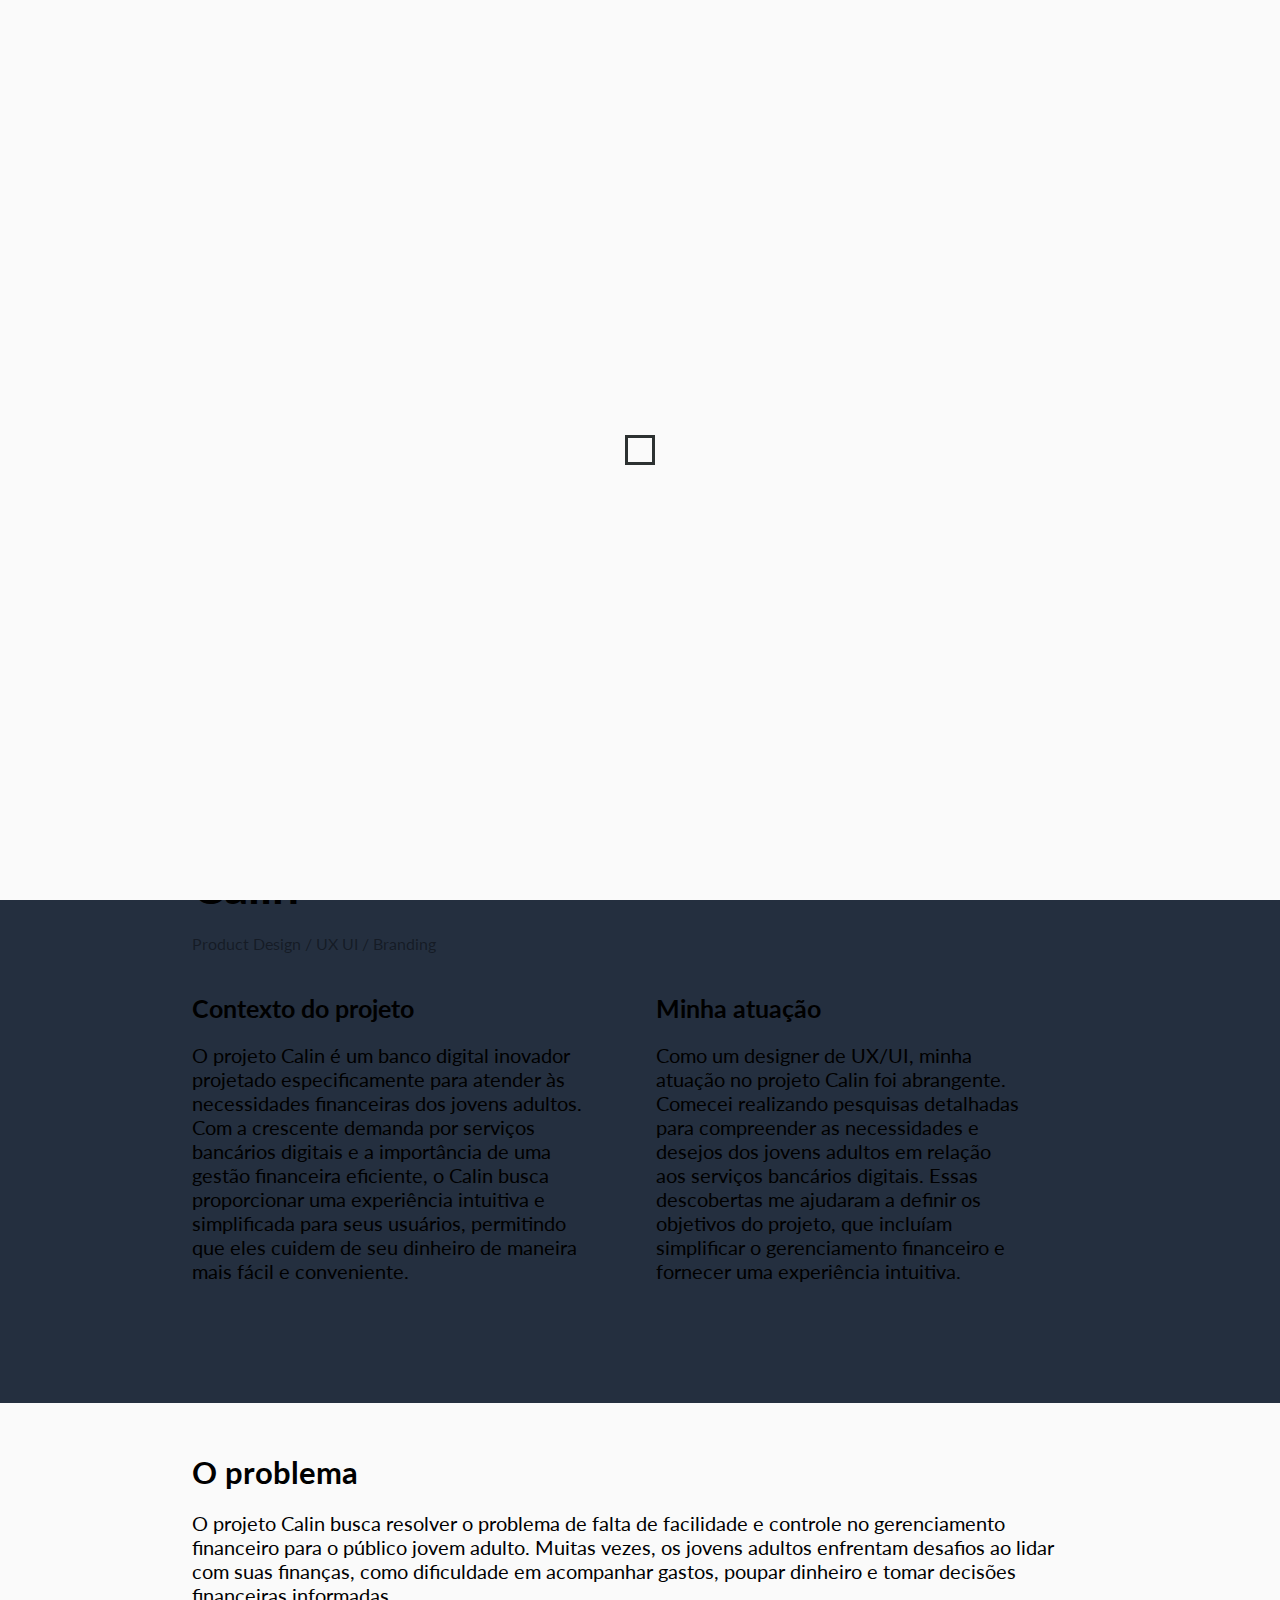
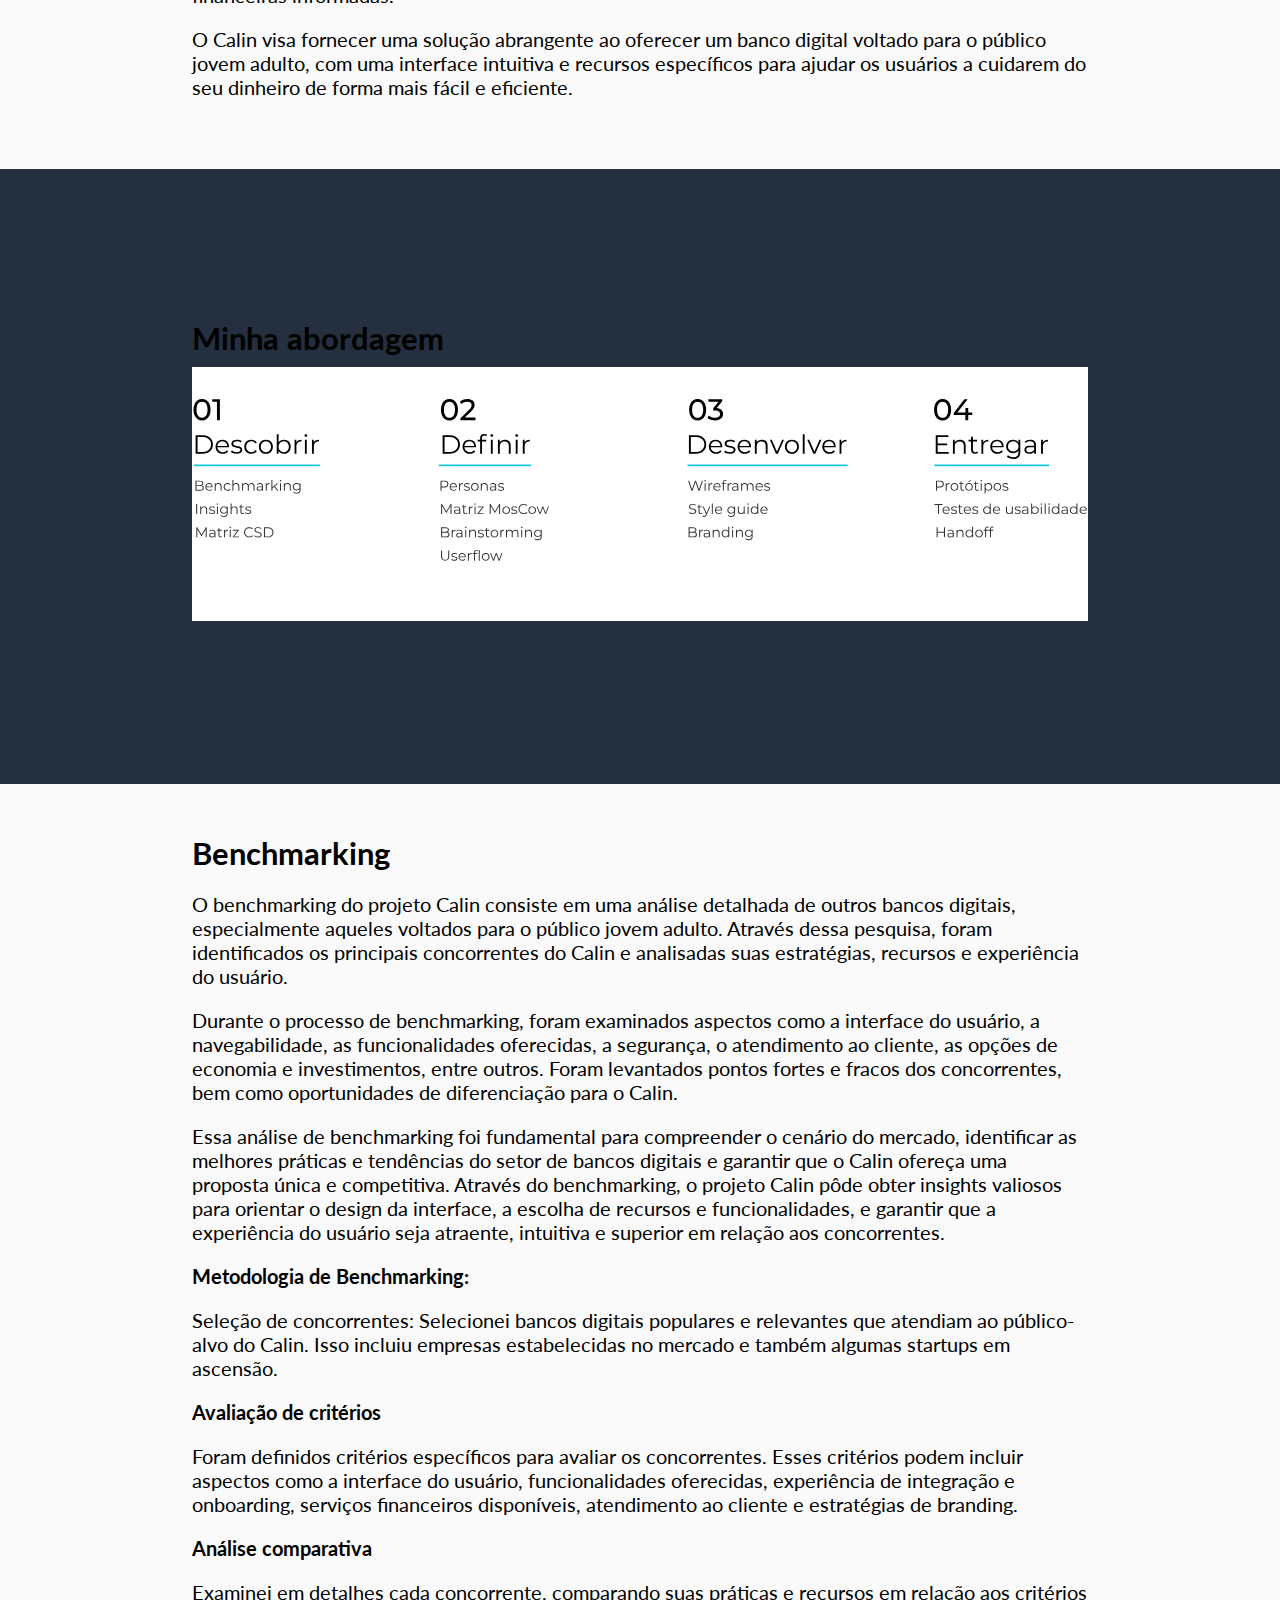
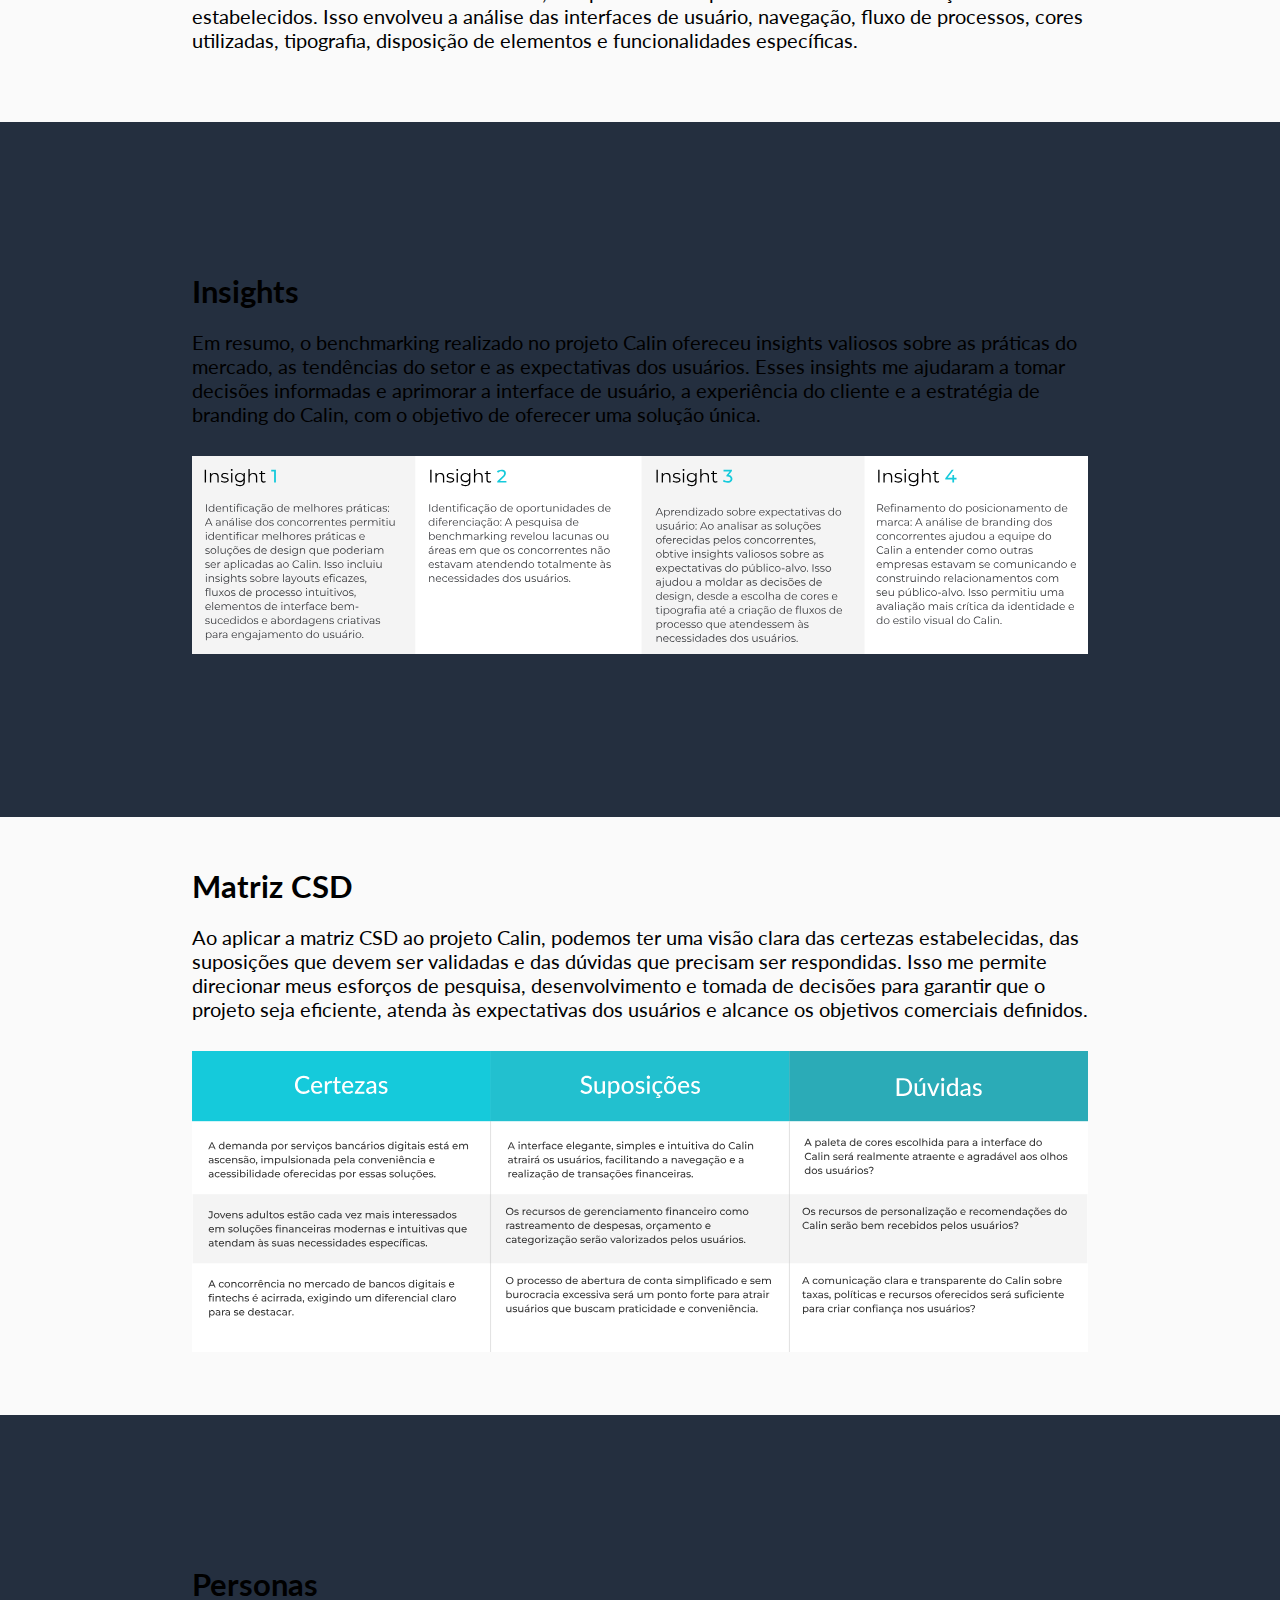
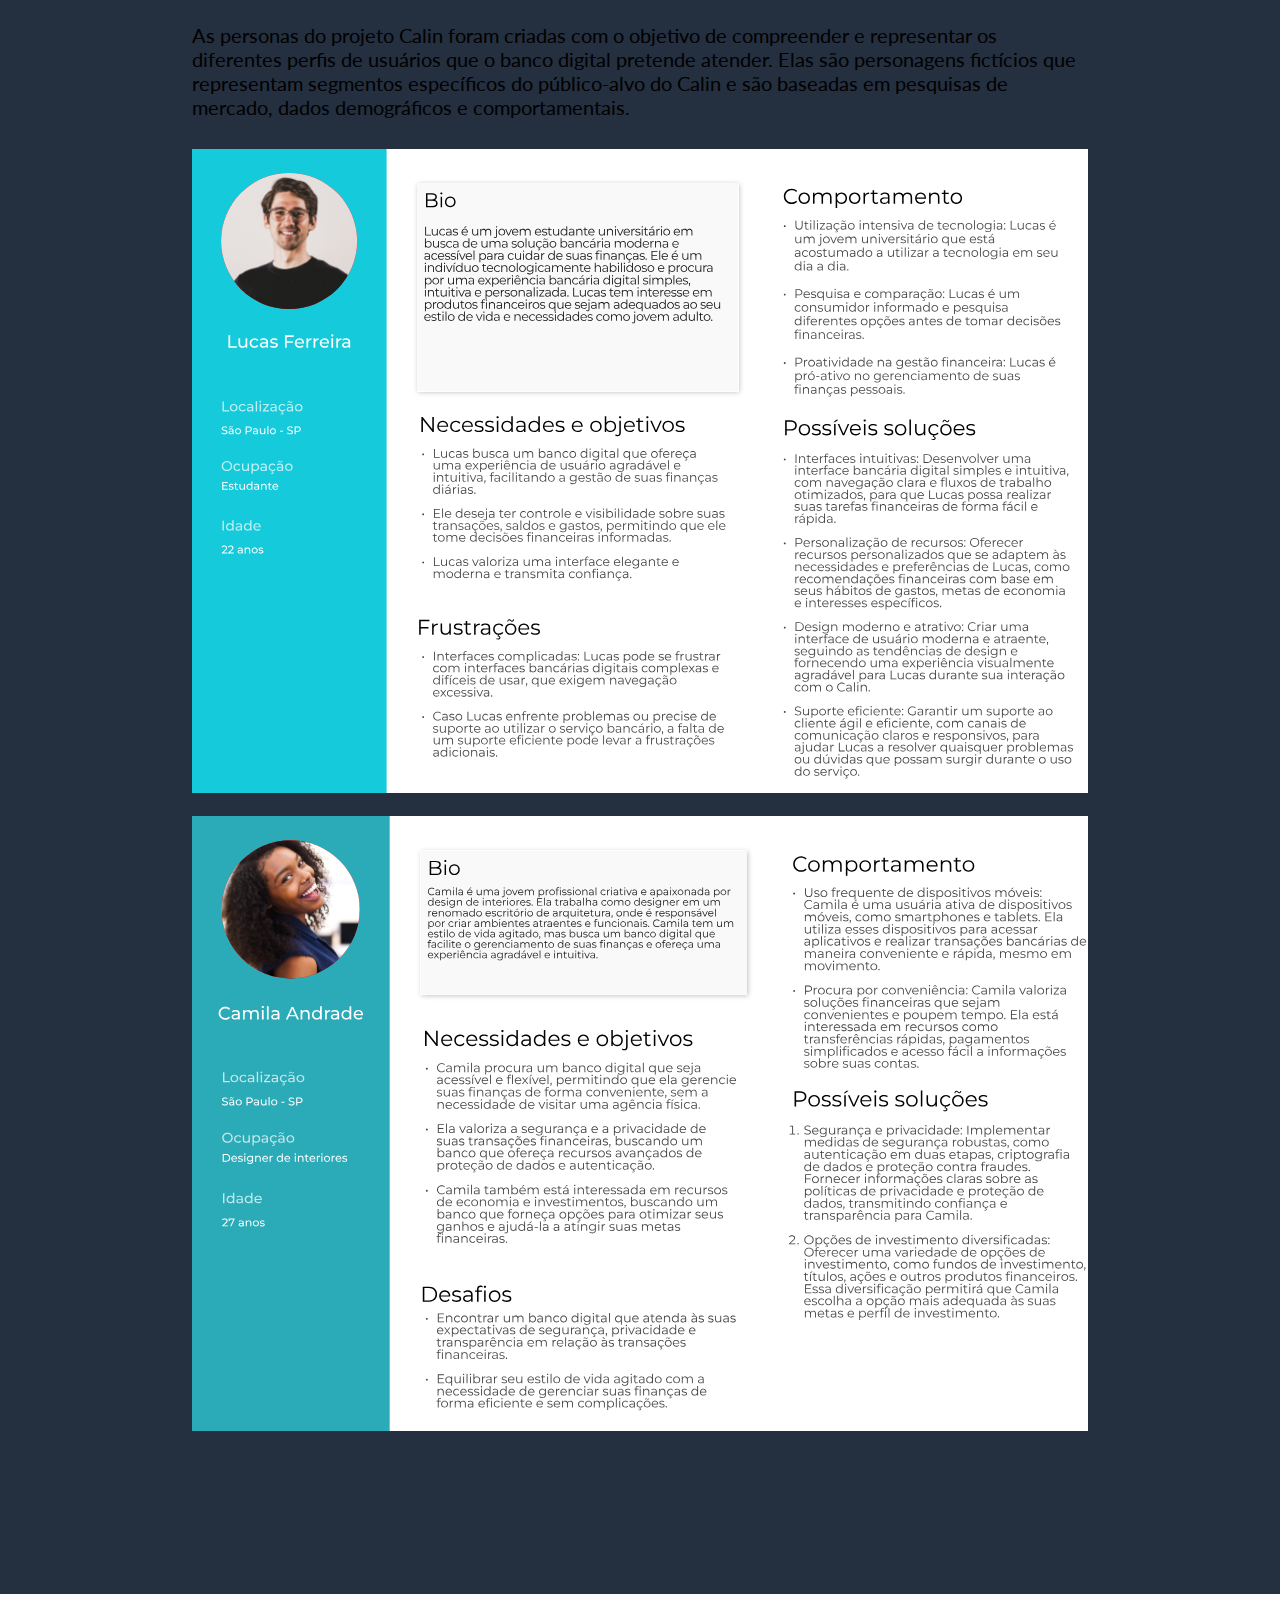
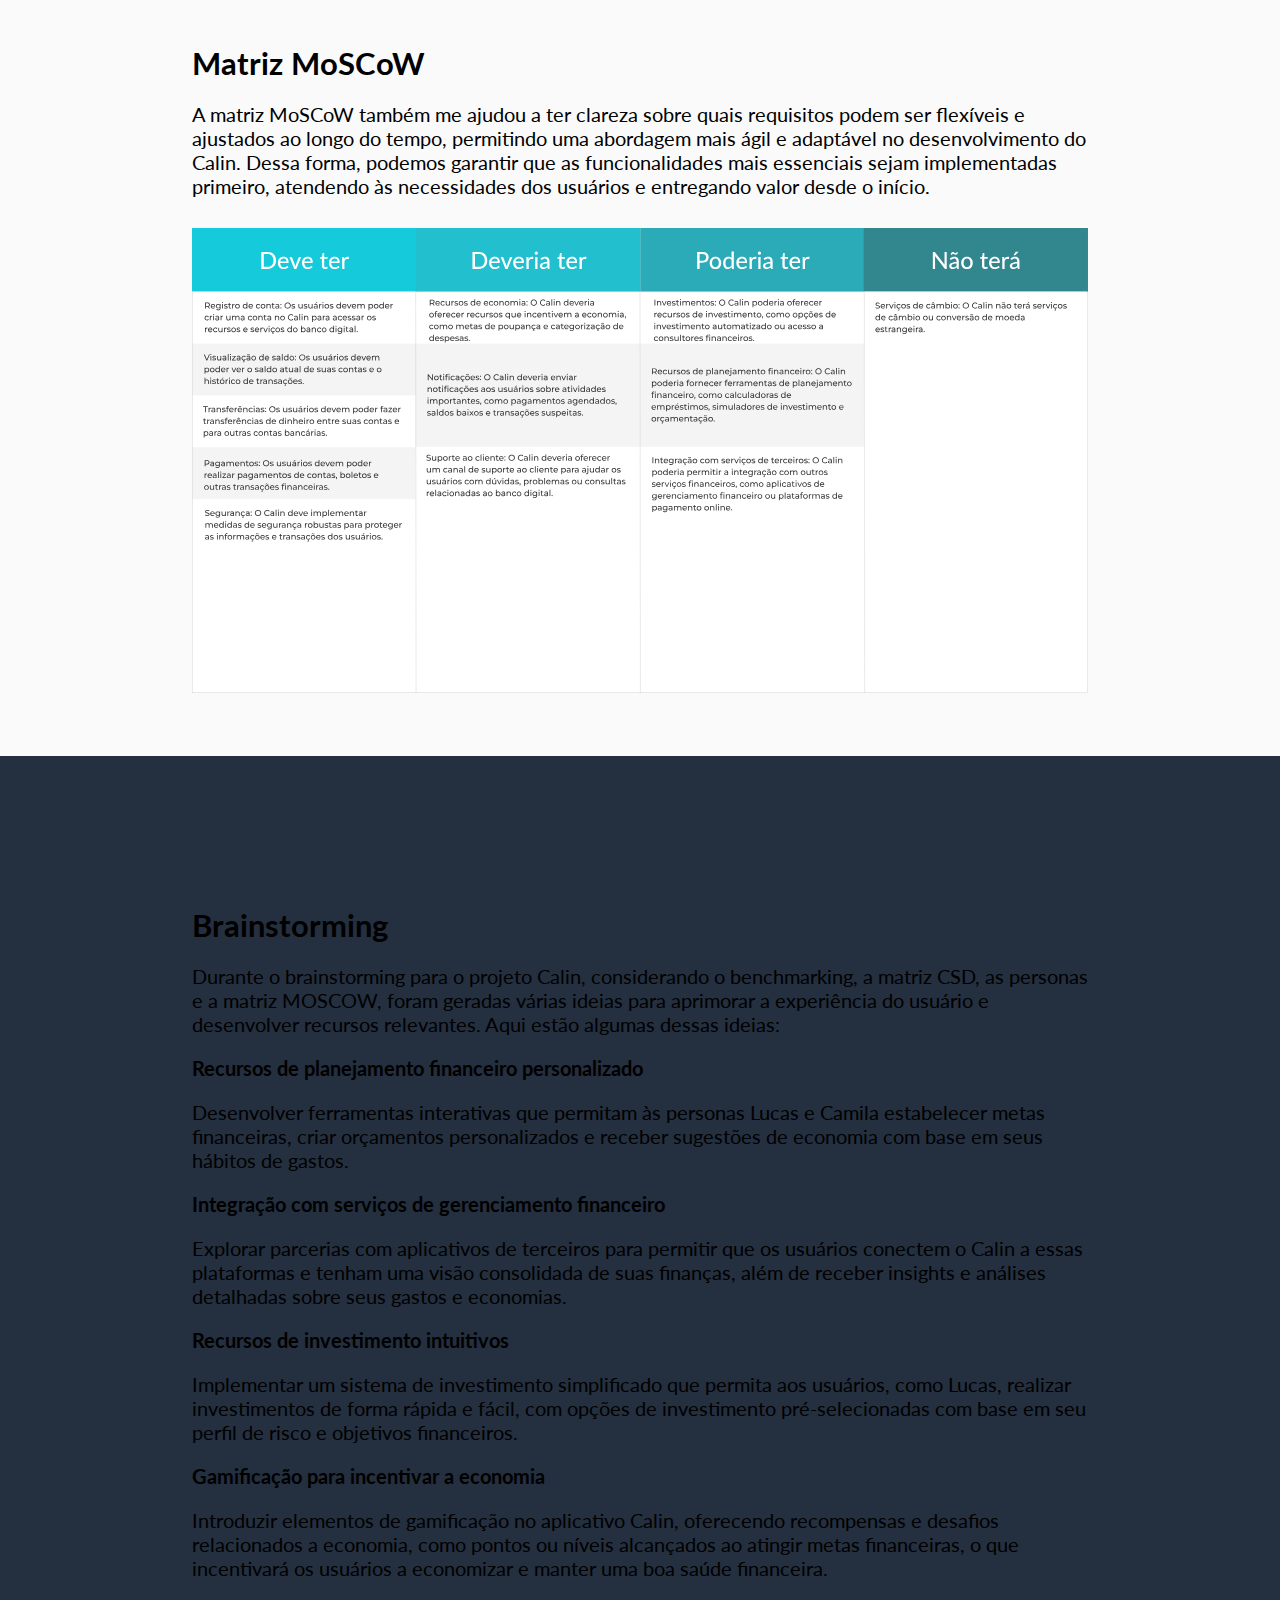
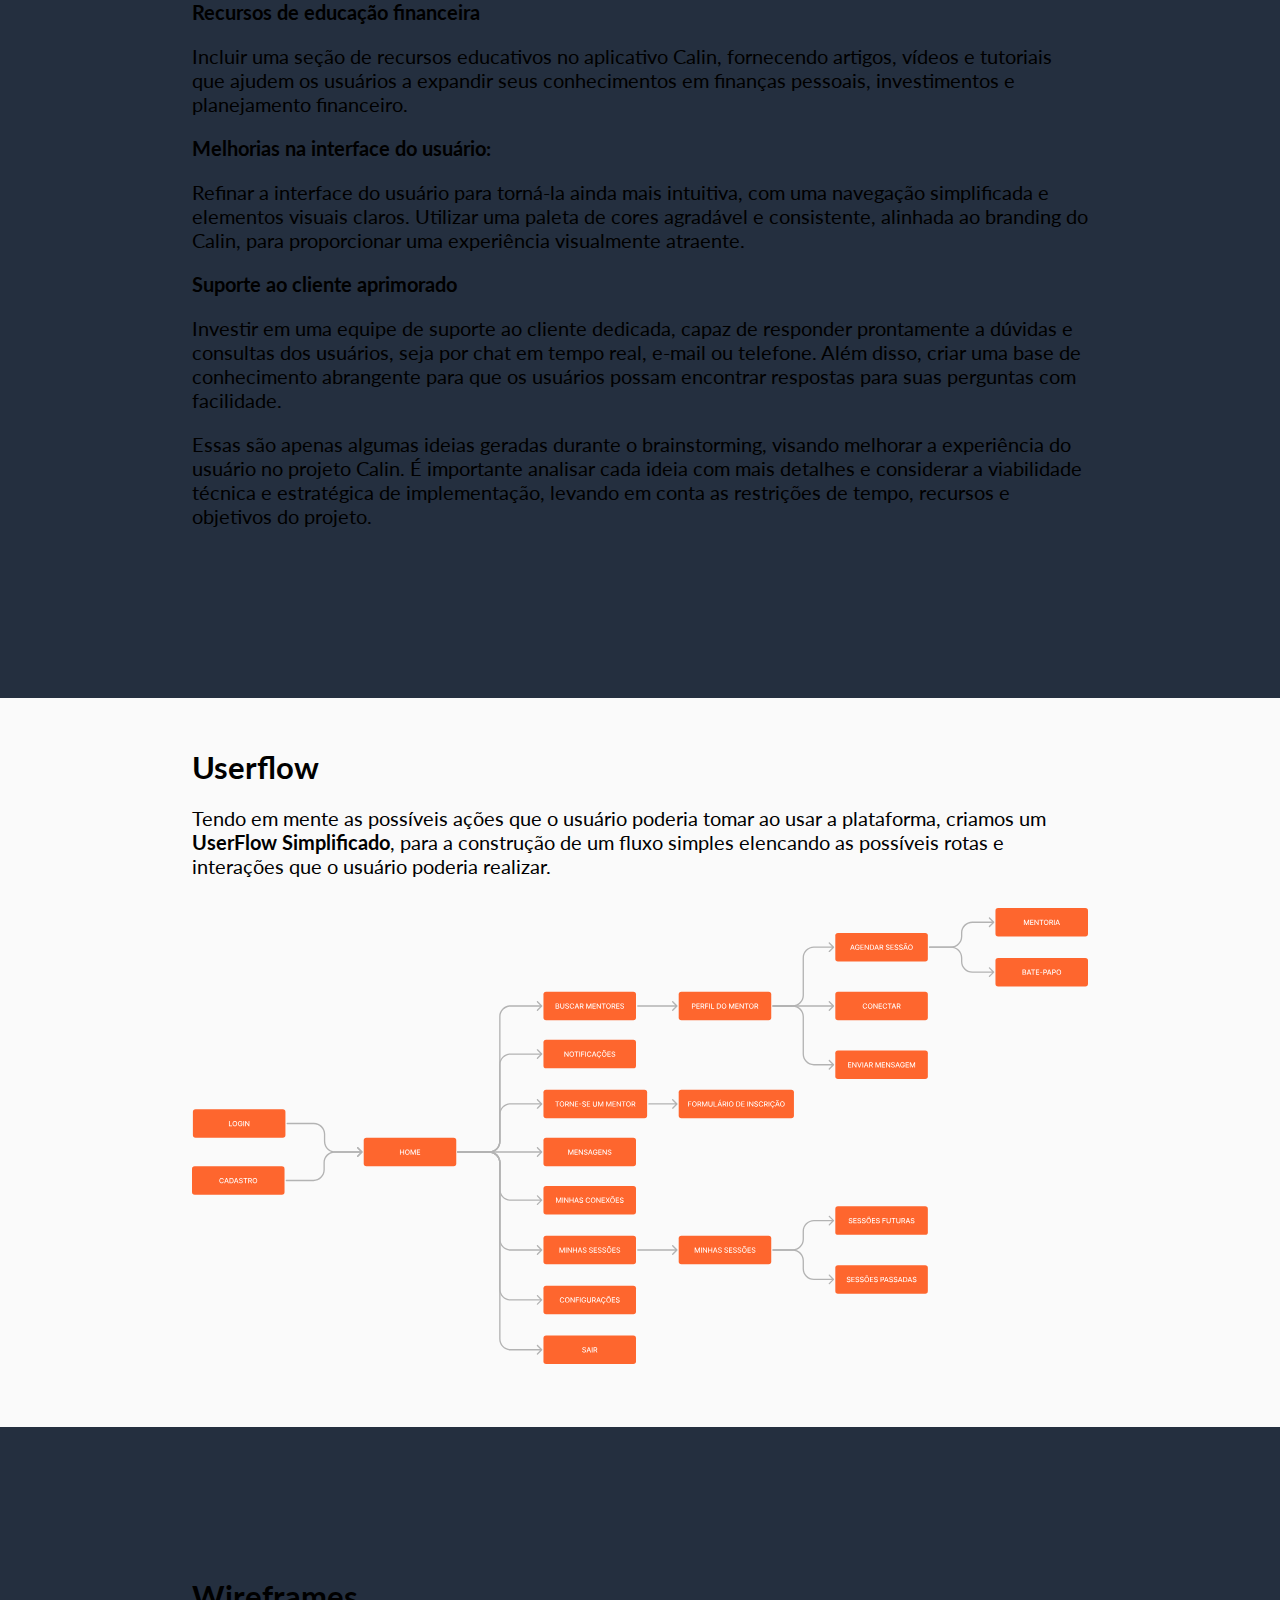
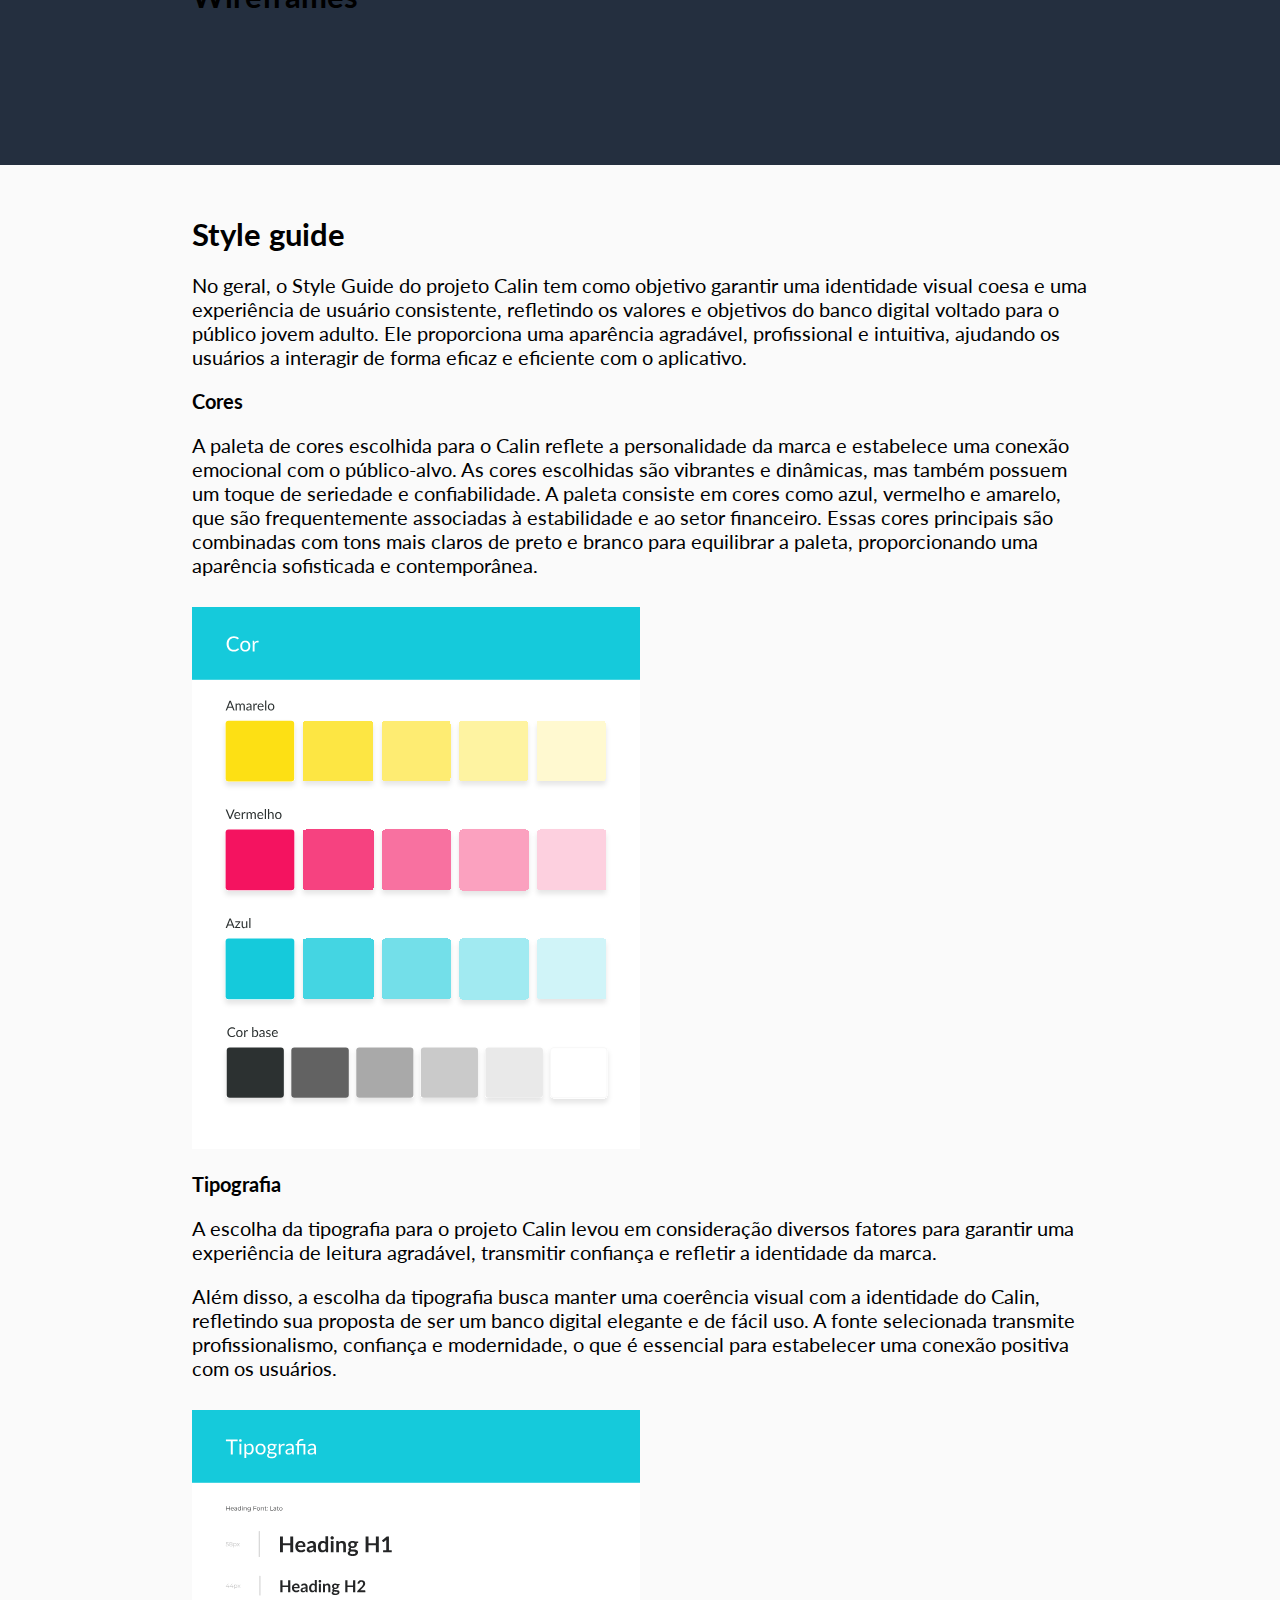
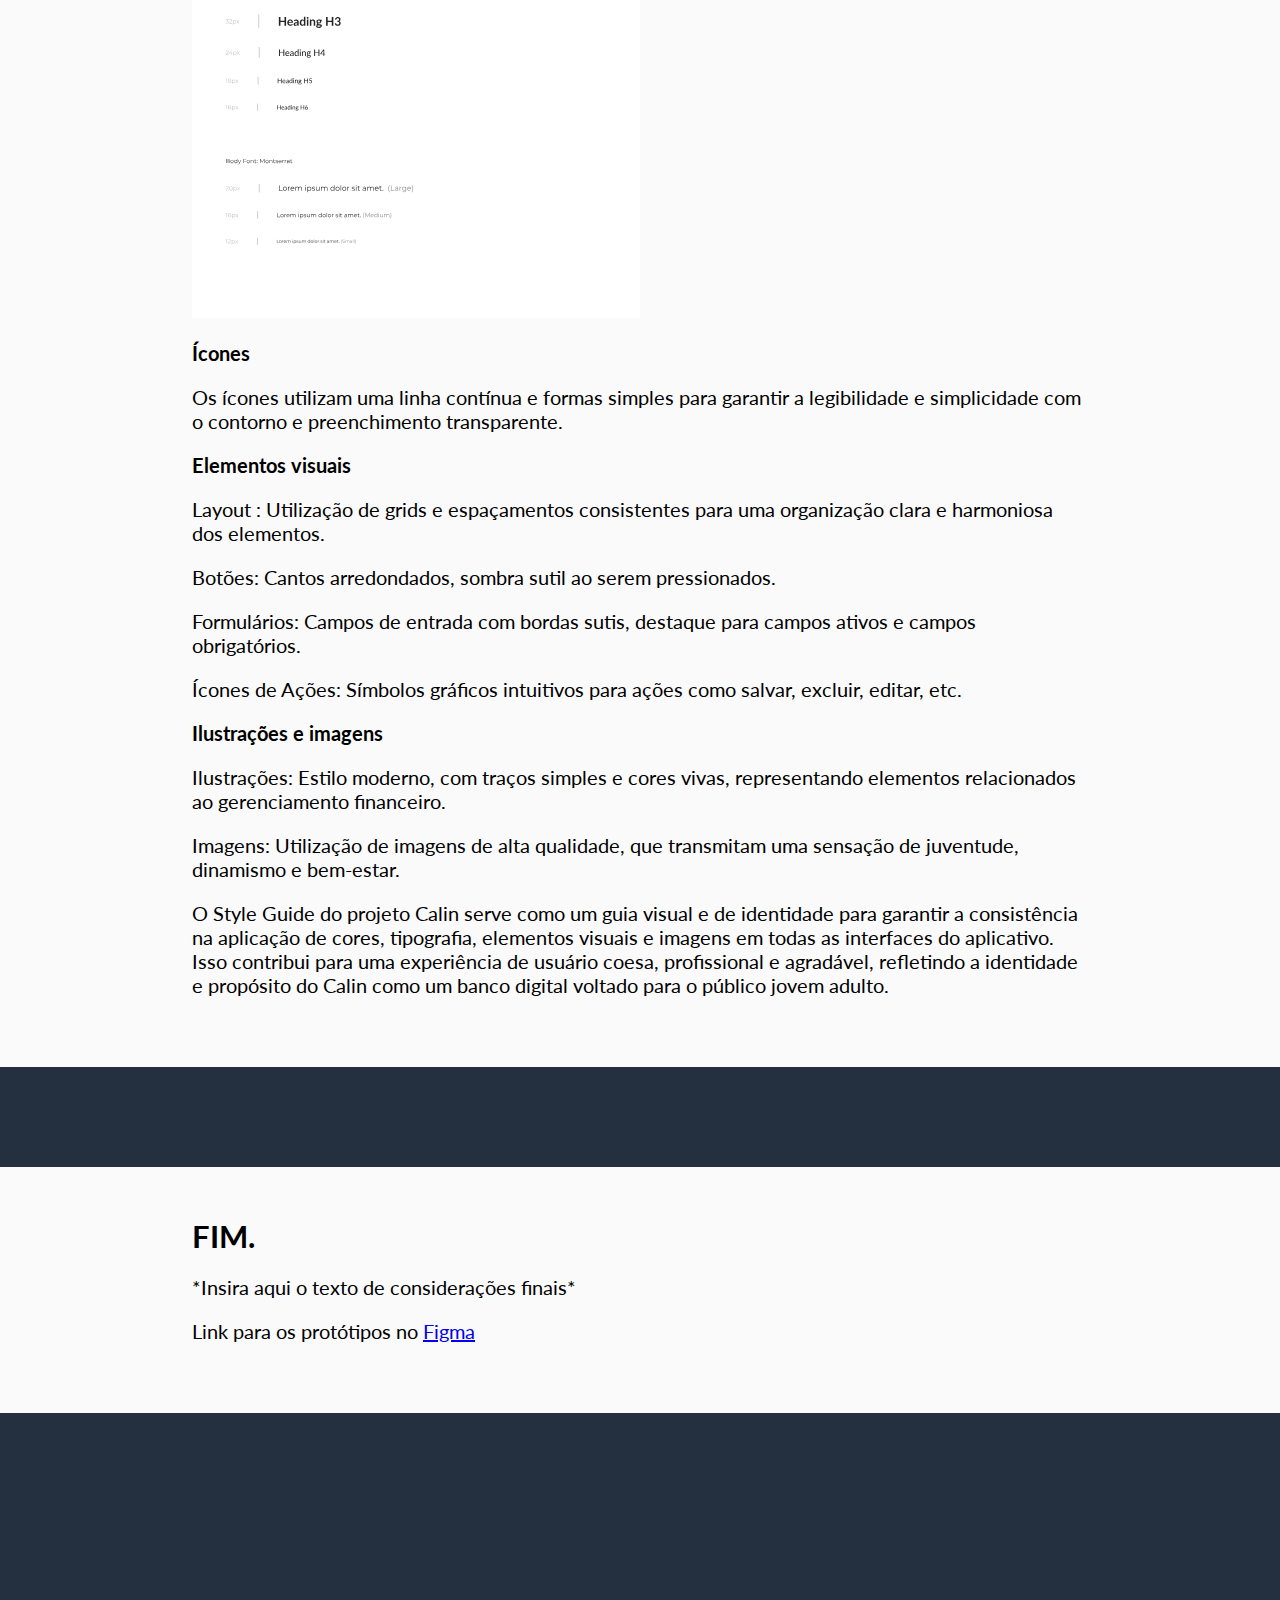
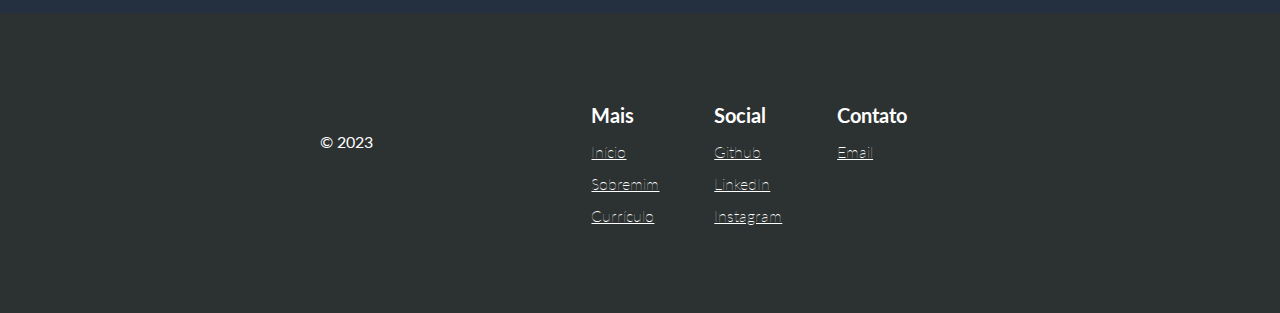
==== commit 0c93a967: "finalizando projeto calin" ====
--- a/pages/calin.html
+++ b/pages/calin.html
@@ -27,7 +27,7 @@
         <meta name="msapplication-TileImage" content="/ms-icon-144x144.png">
         <meta name="theme-color" content="#ffffff">
         <!-- Tags meta SEO Geral -->
-        <title>Portfolio - Yan Casale</title>
+        <title>Yan Casale - Calin</title>
         <meta name="description" content>
         <meta name="author" content="Yan Casale">
         <meta name="robots" content="index">
@@ -123,7 +123,8 @@
                     <section class="grey-bg section-project" id="oproblema">
                         <div class="section-project-inner">
                             <h3>O problema</h3>
-                            <p>O Calin busca resolver diversos problemas relacionados às necessidades financeiras dos jovens adultos. Alguns dos principais problemas que o projeto visa solucionar incluem:</p>
+                            <p>O projeto Calin busca resolver o problema de falta de facilidade e controle no gerenciamento financeiro para o público jovem adulto. Muitas vezes, os jovens adultos enfrentam desafios ao lidar com suas finanças, como dificuldade em acompanhar gastos, poupar dinheiro e tomar decisões financeiras informadas.</p>
+                            <p>O Calin visa fornecer uma solução abrangente ao oferecer um banco digital voltado para o público jovem adulto, com uma interface intuitiva e recursos específicos para ajudar os usuários a cuidarem do seu dinheiro de forma mais fácil e eficiente.</p>
                         </div>
                     </section>
 
@@ -134,194 +135,80 @@
                         </div>
                     </section>
 
-                    <section class="grey-bg section-project" id="descobrir">
-                        <div class="section-project-inner">
-                            <h3>Descobrir</h3>
-                            <img src="../images/descobrir.svg" alt>
+                    <section class="grey-bg section-project" id>
+                        <div class="section-project-inner">
+                            <h3>Benchmarking</h3>
+                            <p>O benchmarking do projeto Calin consiste em uma análise detalhada de outros bancos digitais, especialmente aqueles voltados para o público jovem adulto. Através dessa pesquisa, foram identificados os principais concorrentes do Calin e analisadas suas estratégias, recursos e experiência do usuário.
+                            </p>
+                            <p>Durante o processo de benchmarking, foram examinados aspectos como a interface do usuário, a navegabilidade, as funcionalidades oferecidas, a segurança, o atendimento ao cliente, as opções de economia e investimentos, entre outros. Foram levantados pontos fortes e fracos dos concorrentes, bem como oportunidades de diferenciação para o Calin.</p>
+                            <p>Essa análise de benchmarking foi fundamental para compreender o cenário do mercado, identificar as melhores práticas e tendências do setor de bancos digitais e garantir que o Calin ofereça uma proposta única e competitiva. Através do benchmarking, o projeto Calin pôde obter insights valiosos para orientar o design da interface, a escolha de recursos e funcionalidades, e garantir que a experiência do usuário seja atraente, intuitiva e superior em relação aos concorrentes.</p>
+                            <h5>Metodologia de Benchmarking:</h5>
+                            <p>Seleção de concorrentes: Selecionei bancos digitais populares e relevantes que atendiam ao público-alvo do Calin. Isso incluiu empresas estabelecidas no mercado e também algumas startups em ascensão.
+                            </p>
+                            <h5>Avaliação de critérios</h5>
+                            <p>Foram definidos critérios específicos para avaliar os concorrentes. Esses critérios podem incluir aspectos como a interface do usuário, funcionalidades oferecidas, experiência de integração e onboarding, serviços financeiros disponíveis, atendimento ao cliente e estratégias de branding.
+                            </p>
+                            <h5>Análise comparativa</h5>
+                            <p>Examinei em detalhes cada concorrente, comparando suas práticas e recursos em relação aos critérios estabelecidos. Isso envolveu a análise das interfaces de usuário, navegação, fluxo de processos, cores utilizadas, tipografia, disposição de elementos e funcionalidades específicas.</p>
                         </div>
                     </section>
 
                     <section class="white-bg section-project" id>
                         <div class="section-project-inner">
-                            <h3>Desk research</h3>
-                            <p>O Desk research ou pesquisa secundária é um
-                                método no qual é utilizado para procurar e
-                                reunir informações de documentos já existentes
-                                para adquirir conhecimento sobre um determinado
-                                tópico. Costuma ser um método rápido, fácil e
-                                eficaz.</p>
-                            <p>A partir dessas pesquisas iniciais elencamos três
-                                tópicos principais :</p>
-                            <em>Hoje em dia é comum as pessoas migrarem de
-                                carreira?</em>
-                            <p>Com a chegada da pandemia muitos brasileiros
-                                começaram a considerar mudar de carreira por não
-                                estarem satisfeitos no emprego atual ou por
-                                quererem um propósito profissional. Segundo o
-                                relatório Protegendo o Futuro do Trabalho, do
-                                Centro Brasileiro de Cursos (Cebrac), mais da
-                                metade dos profissionais pretendem mudar de área
-                                em 2022. Por quê? As pessoas querem viver
-                                melhor.</p>
-                            <em>As empresas passaram a aumentar a busca por
-                                profissionais na área de Tecnologia.</em>
-                            <p>Durante a pandemia as empresas passaram a
-                                aumentar a busca por profissionais na área da
-                                Tecnologia. Apenas em 2020, um levantamento da
-                                Catho apontou um crescimento de 174% na procura
-                                por desenvolvedores e de 252% na posição de
-                                cientista de dados. O relatório aponta que essa
-                                explosão da demanda ocorreu por conta da
-                                necessidade das empresas na adaptação ao
-                                trabalho remoto, garantir a segurança da
-                                informação e preservar a sustentabilidade das
-                                operações.</p>
-                            <em>A procura por cursos rápidos sobre a área da
-                                Tecnologia aumentou.</em>
-                            <p>Com a alta demanda de profissionais capacitados
-                                na área da Tecnologia sobram vagas e os
-                                profissionais que estão no mercado são
-                                disputados. Mas, muitas pessoas estão migrando
-                                de área para ocupar essas vagas e por isso
-                                procuram Bootcamps, cursos técnicos de menor
-                                duração, workshops e até mesmo vídeos educativos
-                                no YouTube para conhecer e se aprofundar na área
-                                da Tecnologia.</p>
+                            <h3>Insights</h3>
+                            <p>Em resumo, o benchmarking realizado no projeto Calin ofereceu insights valiosos sobre as práticas do mercado, as tendências do setor e as expectativas dos usuários. Esses insights me ajudaram a tomar decisões informadas e aprimorar a interface de usuário, a experiência do cliente e a estratégia de branding do Calin, com o objetivo de oferecer uma solução única.</p>
+                            <img src="../images/Insights - Benchmarking-Calin.svg" alt>
                         </div>
                     </section>
 
                     <section class="grey-bg section-project" id>
                         <div class="section-project-inner">
-                            <h3>Benchmarking</h3>
-                            <img src="../images/benchmarking.svg" alt>
+                            <h3>Matriz CSD</h3>
+                            <p>Ao aplicar a matriz CSD ao projeto Calin, podemos ter uma visão clara das certezas estabelecidas, das suposições que devem ser validadas e das dúvidas que precisam ser respondidas. Isso me permite direcionar meus esforços de pesquisa, desenvolvimento e tomada de decisões para garantir que o projeto seja eficiente, atenda às expectativas dos usuários e alcance os objetivos comerciais definidos.</p>
+                            <img src="../images/Matriz CSD - Calin.svg" alt>
                         </div>
                     </section>
 
                     <section class="white-bg section-project" id>
                         <div class="section-project-inner">
-                            <h3>Insights</h3>
-                            <p>Após essa primeira etapa de pesquisas, nos
-                                reunimos e análisamos todos os dados que
-                                haviamos coletado até agora, e com isso geramos
-                                alguns <strong>Insights : </strong></p>
-                            <!-- <div class="insight-card">
-                                <h4>Insight <span>1</span></h4>
-                                <p>Com base nas pesquisas identificamos que a grande maioria das pessoas que estão migrando de área ou entrando no mercado procuram por plataformas de mentoria, já que sentem a necessidade de conselhos ou acompanhamento durante o estudode um profissional na área que estão se especializando.</p>
-
-                            </div>
-                            <div class="insight-card">
-
-                            </div>
-                            <div class="insight-card">
-
-                            </div>
-                            <div class="insight-card">
-
-                            </div> -->
-                            <img src="../images/insights.svg" alt>
+                            <h3>Personas</h3>
+                            <p>As personas do projeto Calin foram criadas com o objetivo de compreender e representar os diferentes perfis de usuários que o banco digital pretende atender. Elas são personagens fictícios que representam segmentos específicos do público-alvo do Calin e são baseadas em pesquisas de mercado, dados demográficos e comportamentais.</p>
+                            <img src="../images/Persona Lucas.svg" alt>
+                            <img src="../images/Persona Camila.svg" alt="">
                         </div>
                     </section>
 
                     <section class="grey-bg section-project" id>
                         <div class="section-project-inner">
-                            <h3>Matriz CSD</h3>
-                            <p>A ferramenta foi utilizada para dar inicio ao
-                                desenvolvimento do projeto, além de auxiliar na
-                                etapa do entendimento sobre o contexto em que o
-                                problema se encontrava. As informações foram
-                                analisadas e debatidas em <strong> grupo</strong>,
-                                juntamente com os desenvolvedores do Squad, para
-                                serem adicionadas a cada coluna.</p>
-                            <img src="../images/matrizcsd.svg" alt>
+                            <h3>Matriz MoSCoW</h3>
+                            <p>A matriz MoSCoW também me ajudou a ter clareza sobre quais requisitos podem ser flexíveis e ajustados ao longo do tempo, permitindo uma abordagem mais ágil e adaptável no desenvolvimento do Calin. Dessa forma, podemos garantir que as funcionalidades mais essenciais sejam implementadas primeiro, atendendo às necessidades dos usuários e entregando valor desde o início.</p>
+                            <img src="../images/Matriz MosCow.svg" alt="">
                         </div>
                     </section>
 
                     <section class="white-bg section-project" id>
                         <div class="section-project-inner">
-                            <h3>Pesquisa quantitativa</h3>
-                            <p>Para a pesquisa quantitativa, com alguns
-                                objetivos em mente, elaboramos um <strong>questionário
-                                    online</strong> através do Google Forms que
-                                foi enviado para os funcionários da empresa
-                                responderem, no total conseguimos coletar a
-                                resposta de <strong> 23 respondentes.</strong>
-                                Confira os pontos mais relevantes que destacamos
-                                :</p>
-                            <img src="../images/pesquisa quantitativa.svg" alt>
-                        </div>
-                    </section>
-
-                    <section class="grey-bg section-project" id>
-                        <div class="section-project-inner">
-                            <h3>Pesquisa qualitativa</h3>
-                            <p>Nesse momento, para validar ou descartar algumas
-                                hipóteses que surgiram nas etapas anteriores,
-                                realizamos <strong>entrevistas semiestruturadas</strong>
-                                com os colaboradores da FCamara, que foram
-                                realizadas através de chamadas de áudio pelo
-                                aplicativo Discord. Ao todo entrevistamos
-                                <strong>4 colaboradores</strong> com perfis
-                                distintos. Após o termino das entrevistas
-                                partimos para a análise dos dados, onde
-                                elencamos os principais padrões nas respostas
-                                dos entrevistados. Confira abaixo :</p>
-                            <img src="../images/analises-pesquisaquali.svg" alt>
-                        </div>
-                    </section>
-
-                    <section class="white-bg section-project" id="definir">
-                        <div class="section-project-inner">
-                            <h3>Definir</h3>
-                            <img src="../images/definir.svg" alt>
-                        </div>
-                    </section>
-
-                    <section class="grey-bg section-project" id>
-                        <div class="section-project-inner">
-                            <h3>Personas</h3>
-                            <p>Com base nas pesquisas e entrevistas realizadas
-                                anteriormente, idealizamos dois tipos de <strong>personas</strong>
-                                com diferentes necessidades e problemas.</p>
-                            <img src="../images/personas.svg" alt>
-                        </div>
-                    </section>
-
-                    <section class="white-bg section-project" id>
-                        <div class="section-project-inner">
-                            <h3>Jornadas do usuário</h3>
-                            <p>Também com base nas pesquisas, elaboramos dois
-                                tipos de <strong>jornadas</strong> para os dois
-                                tipos expecíficos de personas idealizadas antes,
-                                a de buscar mentores e agendar mentorias, e a de
-                                se cadastrar como mentor e realizar mentorias.</p>
-                            <img src="../images/jornadasusuario.png" alt>
-                        </div>
-                    </section>
-
-                    <section class="grey-bg section-project" id>
-                        <div class="section-project-inner">
                             <h3>Brainstorming</h3>
-                            <p>Tendo em mente a Teoria do Pensamento Criativo
-                                que afirma que a melhor forma de chegar a uma
-                                ideia brilhante é ter <strong> muitas ideias</strong>.Assim,
-                                mesmo as ideias mais absurdas foram levadas em
-                                consideração para, no fim, possibilitar uma
-                                “filtragem” que permitiria elencar as ideias que
-                                se mostrariam mais apropriadas para lidar com o
-                                objetivo proposto e com as necessidades dos
-                                usuários.</p>
-                            <img src="../images/brainstorming.svg" alt>
-                        </div>
-                    </section>
-
-                    <section class="white-bg section-project" id>
-                        <div class="section-project-inner">
-                            <h3>Matriz MosCow</h3>
-                            <p>Dividimos as ideias para <strong>funcionalidades</strong>
-                                geradas nos seguintes quadrantes :</p>
-                            <img src="../images/MatrizMosCow.svg" alt>
-                        </div>
-                    </section>
+                            <p>Durante o brainstorming para o projeto Calin, considerando o benchmarking, a matriz CSD, as personas e a matriz MOSCOW, foram geradas várias ideias para aprimorar a experiência do usuário e desenvolver recursos relevantes. Aqui estão algumas dessas ideias:</p>
+                            <h5>Recursos de planejamento financeiro personalizado</h5>
+                            <p>Desenvolver ferramentas interativas que permitam às personas Lucas e Camila estabelecer metas financeiras, criar orçamentos personalizados e receber sugestões de economia com base em seus hábitos de gastos.</p>
+                            <h5>Integração com serviços de gerenciamento financeiro</h5>
+                            <p>Explorar parcerias com aplicativos de terceiros para permitir que os usuários conectem o Calin a essas plataformas e tenham uma visão consolidada de suas finanças, além de receber insights e análises detalhadas sobre seus gastos e economias.</p>
+                            <h5>Recursos de investimento intuitivos</h5>
+                            <p> Implementar um sistema de investimento simplificado que permita aos usuários, como Lucas, realizar investimentos de forma rápida e fácil, com opções de investimento pré-selecionadas com base em seu perfil de risco e objetivos financeiros.</p>
+                            <h5>Gamificação para incentivar a economia</h5>
+                            <p> Introduzir elementos de gamificação no aplicativo Calin, oferecendo recompensas e desafios relacionados a economia, como pontos ou níveis alcançados ao atingir metas financeiras, o que incentivará os usuários a economizar e manter uma boa saúde financeira.</p>
+                            <h5>Recursos de educação financeira</h5>
+                            <p>Incluir uma seção de recursos educativos no aplicativo Calin, fornecendo artigos, vídeos e tutoriais que ajudem os usuários a expandir seus conhecimentos em finanças pessoais, investimentos e planejamento financeiro.</p>
+                            <h5>Melhorias na interface do usuário:</h5>
+                            <p>Refinar a interface do usuário para torná-la ainda mais intuitiva, com uma navegação simplificada e elementos visuais claros. Utilizar uma paleta de cores agradável e consistente, alinhada ao branding do Calin, para proporcionar uma experiência visualmente atraente.</p>
+                            <h5>Suporte ao cliente aprimorado</h5>
+                            <p>Investir em uma equipe de suporte ao cliente dedicada, capaz de responder prontamente a dúvidas e consultas dos usuários, seja por chat em tempo real, e-mail ou telefone. Além disso, criar uma base de conhecimento abrangente para que os usuários possam encontrar respostas para suas perguntas com facilidade.</p>
+                            <p>Essas são apenas algumas ideias geradas durante o brainstorming, visando melhorar a experiência do usuário no projeto Calin. É importante analisar cada ideia com mais detalhes e considerar a viabilidade técnica e estratégica de implementação, levando em conta as restrições de tempo, recursos e objetivos do projeto.</p>
+                        </div>
+                    </section>
+
+                    
 
                     <section class="grey-bg section-project" id>
                         <div class="section-project-inner">
@@ -338,201 +225,43 @@
 
                     <section class="white-bg section-project" id="desenvolver">
                         <div class="section-project-inner">
-                            <h3>Desenvolver</h3>
-                            <img src="../images/desenvolver.svg" alt>
-                        </div>
-                    </section>
-
-                    <section class="grey-bg section-project" id>
-                        <div class="section-project-inner">
-                            <h3>Rabiscoframes</h3>
-                            <p>Com o propósito de avaliar as informações e a
-                                estrutura básica das telas optamos por elaborar
-                                um <strong>protótipo de baixa fidelidade</strong>,
-                                mas, sem deixar de lado quais seriam as
-                                principais tarefas que o usuário teria que
-                                realizar e as funções que elencamos nas etapas
-                                anteriores.</p>
-                            <img src="../images/rabiscoframes.png" alt>
-                        </div>
-                    </section>
-
-                    <section class="white-bg section-project" id="desenvolver">
-                        <div class="section-project-inner">
                             <h3>Wireframes</h3>
-                            <p>Com a criação dos rabiscoframes conseguimos ter
-                                uma ideia básica do que realmente seria víavel e
-                                necessário fazer para nosso produto, então a
-                                partir disso fomos para a criação dos protótipos
-                                de <strong>média fidelidade</strong>.Confira
-                                abaixo as principais telas :</p>
-                            <img src="../images/Wireframes.svg" alt>
-                            <em>Homepage</em>
-                            <p>Optamos por fazer uma espécie de fórum para
-                                homepage, onde as pessoas podem rapidamente
-                                perguntar ou responder perguntas para quem
-                                estiver ativo no momento. Achamos essa uma boa
-                                ideia para solucionar a falta de tempo dos
-                                funcionários.</p>
-                            <em>Busca por mentores</em>
-                            <p>Aqui os usuários tem a opção de pesquisar por
-                                mentores com quem eles desejam marcar sua
-                                mentoria, com a opção de filtragem por nome,
-                                área de atuação, habilidades e disponibilidade
-                                essa idéia foi levantada nas entrevistas pelos
-                                funcionários.</p>
-                            <em>Perfil do mentor</em>
-                            <p>Dentro do perfil do mentor irá conter algumas
-                                informações sobre o ele, como uma breve
-                                apresentação, suas habilidades, experiências,
-                                formação academica e avaliações deixadas por
-                                outros usuários que já foram mentorados por ele.
-                                Você também terá a oportunidade de mandar uma
-                                mensagem privada, se conectar e marcar uma
-                                mentoria.</p>
-                            <em>Agendamento</em>
-                            <p>Para marcar uma mentoria, irá abrir um pop-up com
-                                algumas informações para você preencher, como a
-                                opção de selecionar entre uma mentoria de um
-                                assunto expecífico ou apenas um bate-papo. Você
-                                também poderá visualizar os dias e horários
-                                disponíveis do mentor.</p>
-                            <em>Confirmar sessão</em>
-                            <p>Se você selecionou a opção de mentoria, aqui você
-                                irá escolher o tema que será abordado nela.</p>
-                            <em>Sessões agendadas</em>
-                            <p>Após o devido agendamento da mentoria, aqui você
-                                poderá visualizar todas as suas mentorias
-                                agendadas, com a opção de remarcar ou cancelar
-                                ela.</p>
-                        </div>
-                    </section>
-
-                    <section class="grey-bg section-project" id>
-                        <div class="section-project-inner">
-                            <h3>Teste de usabilidade</h3>
-                            <p>Para essa fase inicial de <strong>testes não
-                                    moderados</strong> com o protótipo de média
-                                fidelidade, elaboramos um teste na plataforma
-                                <strong>Maze</strong>, onde listamos 3 tarefas
-                                para que o usuário realize, sendo elas :</p>
-                            <img src="../images/tarefastestesusabilidade.svg"
-                                alt>
-                            <img src="../images/tarefaspictestesudabilidade.svg"
-                                alt>
-                            <p>Realizamos esse teste com os seguintes <strong>objetivos
-                                    :</strong></p>
-                            <img src="../images/objetivostestesusabilidade.svg"
-                                alt>
-                            <p>Diante dos resultados apresentados, elencamos as
-                                principais <strong>descobertas</strong> e
-                                <strong>feedbacks</strong> que obtivemos dos
-                                usuários, confira abaixo :</p>
-                            <img
-                                src="../images/descobertastestesusabilidade.svg"
-                                alt>
-                        </div>
-                    </section>
-
-                    <section class="white-bg section-project" id="desenvolver">
+                        </div>
+                    </section>
+
+                    <section class="grey-bg section-project" id="desenvolver">
                         <div class="section-project-inner">
                             <h3>Style guide</h3>
-                            <p>Após o termino dos testes, partimos para
-                                idealização da <strong>identidade visual</strong>
-                                da nossa interface, priorizamos usar as cores da
-                                própria empresa, seguindo o seu brandbook que
-                                foi disponibilizado para o Squad.</p>
-                            <img src="../images/corestyleguide.svg" alt>
-                            <p>Para a tipografia separamos ela em dois tipos,
-                                uma para Dekstop e outra para Mobile, onde
-                                usamos apenas dois tipos de fonte, para os
-                                Títulos a fonte Lato, e para os Body a fonte
-                                Montserrat, também seguindo o brandbook da
-                                empresa.</p>
-                            <img src="../images/tipografiastyleguide.svg" alt>
+                            <p>No geral, o Style Guide do projeto Calin tem como objetivo garantir uma identidade visual coesa e uma experiência de usuário consistente, refletindo os valores e objetivos do banco digital voltado para o público jovem adulto. Ele proporciona uma aparência agradável, profissional e intuitiva, ajudando os usuários a interagir de forma eficaz e eficiente com o aplicativo.</p>
+                            <h5>Cores</h5>
+                            <p>A paleta de cores escolhida para o Calin reflete a personalidade da marca e estabelece uma conexão emocional com o público-alvo. As cores escolhidas são vibrantes e dinâmicas, mas também possuem um toque de seriedade e confiabilidade. A paleta consiste em cores como azul, vermelho e amarelo, que são frequentemente associadas à estabilidade e ao setor financeiro. Essas cores principais são combinadas com tons mais claros de preto e branco para equilibrar a paleta, proporcionando uma aparência sofisticada e contemporânea.</p>
+                            <img src="../images/Cor - Calin.svg" alt=""  class="img-styleguide">
+                            <h5>Tipografia</h5>
+                            <p>A escolha da tipografia para o projeto Calin levou em consideração diversos fatores para garantir uma experiência de leitura agradável, transmitir confiança e refletir a identidade da marca.</p>
+                            <p>Além disso, a escolha da tipografia busca manter uma coerência visual com a identidade do Calin, refletindo sua proposta de ser um banco digital elegante e de fácil uso. A fonte selecionada transmite profissionalismo, confiança e modernidade, o que é essencial para estabelecer uma conexão positiva com os usuários.</p>
+                            <img src="../images/Tipografia - Calin.svg" alt="" class="img-styleguide">
+                            <h5>Ícones</h5>
+                            <p>Os ícones utilizam uma linha contínua e formas simples para garantir a legibilidade e simplicidade com o contorno e preenchimento transparente.</p>
+                            <h5>Elementos visuais</h5>
+                            <p>Layout : Utilização de grids e espaçamentos consistentes para uma organização clara e harmoniosa dos elementos.</p>
+                            <p>Botões: Cantos arredondados, sombra sutil ao serem pressionados.</p>
+                            <p>Formulários: Campos de entrada com bordas sutis, destaque para campos ativos e campos obrigatórios.</p>
+                            <p>Ícones de Ações: Símbolos gráficos intuitivos para ações como salvar, excluir, editar, etc.</p>
+                            <h5>Ilustrações e imagens</h5>
+                            <p>Ilustrações: Estilo moderno, com traços simples e cores vivas, representando elementos relacionados ao gerenciamento financeiro.</p>
+                            <p>Imagens: Utilização de imagens de alta qualidade, que transmitam uma sensação de juventude, dinamismo e bem-estar.</p>
+                            <p>O Style Guide do projeto Calin serve como um guia visual e de identidade para garantir a consistência na aplicação de cores, tipografia, elementos visuais e imagens em todas as interfaces do aplicativo. Isso contribui para uma experiência de usuário coesa, profissional e agradável, refletindo a identidade e propósito do Calin como um banco digital voltado para o público jovem adulto.</p>
+                            
                         </div>
                     </section>
 
                     <section class="grey-bg section-project" id="entregar">
                         <div class="section-project-inner">
-                            <h3>Entregar</h3>
-                            <img src="../images/entregar.svg" alt>
-                        </div>
-                    </section>
-
-                    <section class="white-bg section-project" id="desenvolver">
-                        <div class="section-project-inner">
-                            <h3>Protótipos iniciais</h3>
-                            <p>Seguirmos então para a etapa inicial de <strong>Prototipação</strong>,
-                                onde criamos os primeiros protótipos em alta
-                                fidelidade da versão Mobile e Dekstop da nossa
-                                plataforma Orange Share. Confira abaixo a
-                                primeira versão da nossa plataforma :</p>
-                            <img src="../images/celularprototipos.png" alt>
-                            <img src="../images/noteboookprototipos.png" alt>
-                        </div>
-                    </section>
-
-                    <section class="grey-bg section-project" id="entregar">
-                        <div class="section-project-inner">
-                            <h3>Teste de usabilidade moderado</h3>
-                            <p>Para essa etapa, entramos em contato com <strong>6
-                                    funcionários</strong> da empresa que
-                                concordaram em participar do teste, entramos em
-                                call com eles via Dicord. Pedimos então para que
-                                o colaborador compartilhasse sua tela com o
-                                protótipo de alta fidelidade navegável aberto no
-                                Figma. Então demos a ele as seguintes tarefas
-                                para realizar :</p>
-                            <img
-                                src="../images/tarefastestesusabilidademoderado.svg"
-                                alt>
-                            <p>Após o término dos testes, seguimos para a
-                                análise dos mesmos, onde verificamos que os
-                                usuários tiveram uma resposta positiva em
-                                relação ao fluxo de agendamento. No entanto,
-                                eles destacaram alguns pontos de melhoria em
-                                relação à interface.</p>
-                        </div>
-                    </section>
-
-                    <section class="white-bg section-project"
-                        id="prototiposfinais">
-                        <div class="section-project-inner">
-                            <h3>Protótipos finais</h3>
-                            <p>Considerando os feedbacks que recebemos durante
-                                os testes, nós realizamos as seguintes
-                                alterações na interface :</p>
-                            <img src="../images/alteracoesprototipos.svg" alt>
-                            <p>Com as devidas alterações feitas , o nosso
-                                protótipo final estava pronto. Confira abaixo o
-                                nosso protótipo em alta fidelidade com os
-                                devidos ajustes implementados.</p>
-                            <img src="../images/celularprototipofinail.png" alt>
-                            <img src="../images/notebookprototipofinal.png" alt>
-                        </div>
-                    </section>
-
-                    <section class="grey-bg section-project" id="entregar">
-                        <div class="section-project-inner">
                             <h3>FIM.</h3>
-                            <p>Os 15 dias de Hackhaton foram bem intensos e
-                                corridos, mas foi extremamente gratificante
-                                projetar e desenvolver a <strong>Orange Share</strong>
-                                do zero. Além disso, foi incrível poder
-                                trabalhar e se conectar com uma equipe
-                                multidisciplinar, composta por pessoas de
-                                diversos cantos do Brasil, além de podermos
-                                pensar juntos na solução para o desafio que nos
-                                foi proposto. Se você chegou até aqui, obrigado
-                                por disponibilizar o seu tempo para ler o meu
-                                projeto!</p>
+                            <p>*Insira aqui o texto de considerações finais*</p>
                             <p>Link para os protótipos no <a
                                     href="https://www.figma.com/file/B5YzSWPsZoG90nDvcdwN7e/Prot%C3%B3tipos---Squad-29?type=design&node-id=28-3"
                                     target="_blank">Figma</a></p>
-                            <p>Link do artigo no <a
-                                    href="https://medium.com/@squad29pfc/orange-share-facilitando-a-conex%C3%A3o-entre-os-sanguelaranja-f9c487197203"
-                                    target="_blank">Medium</a></p>
                         </div>
                     </section>
                 </main>
--- a/css/calin.css
+++ b/css/calin.css
@@ -18,3 +18,18 @@
     background-color: #15CADB;
 }
 
+.img-styleguide {
+    width: 50% !important;
+}
+
+h5 {
+    color: black !important;
+    font-size: var(--font-size-regular);
+    margin-top: 10px;
+    margin-bottom: 10px;
+}
+
+footer h5 {
+    color: white !important ;
+}
+
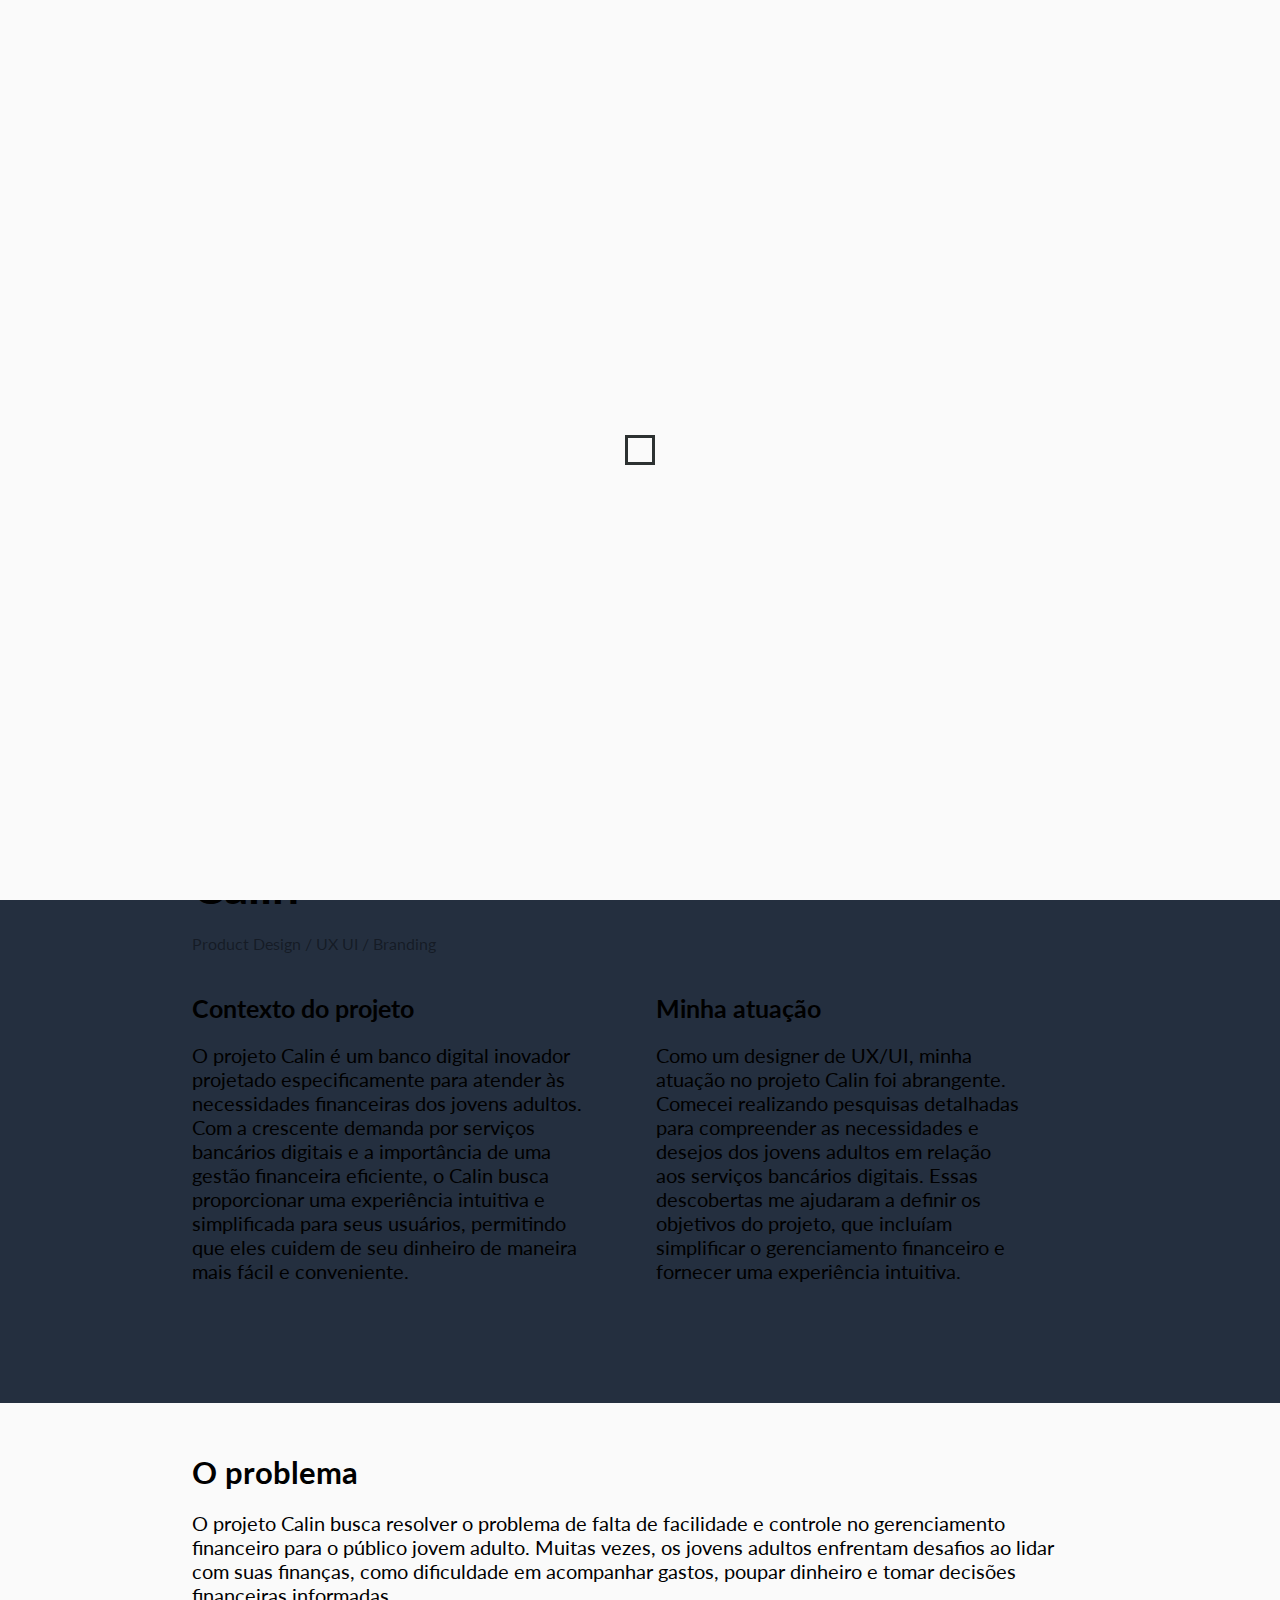
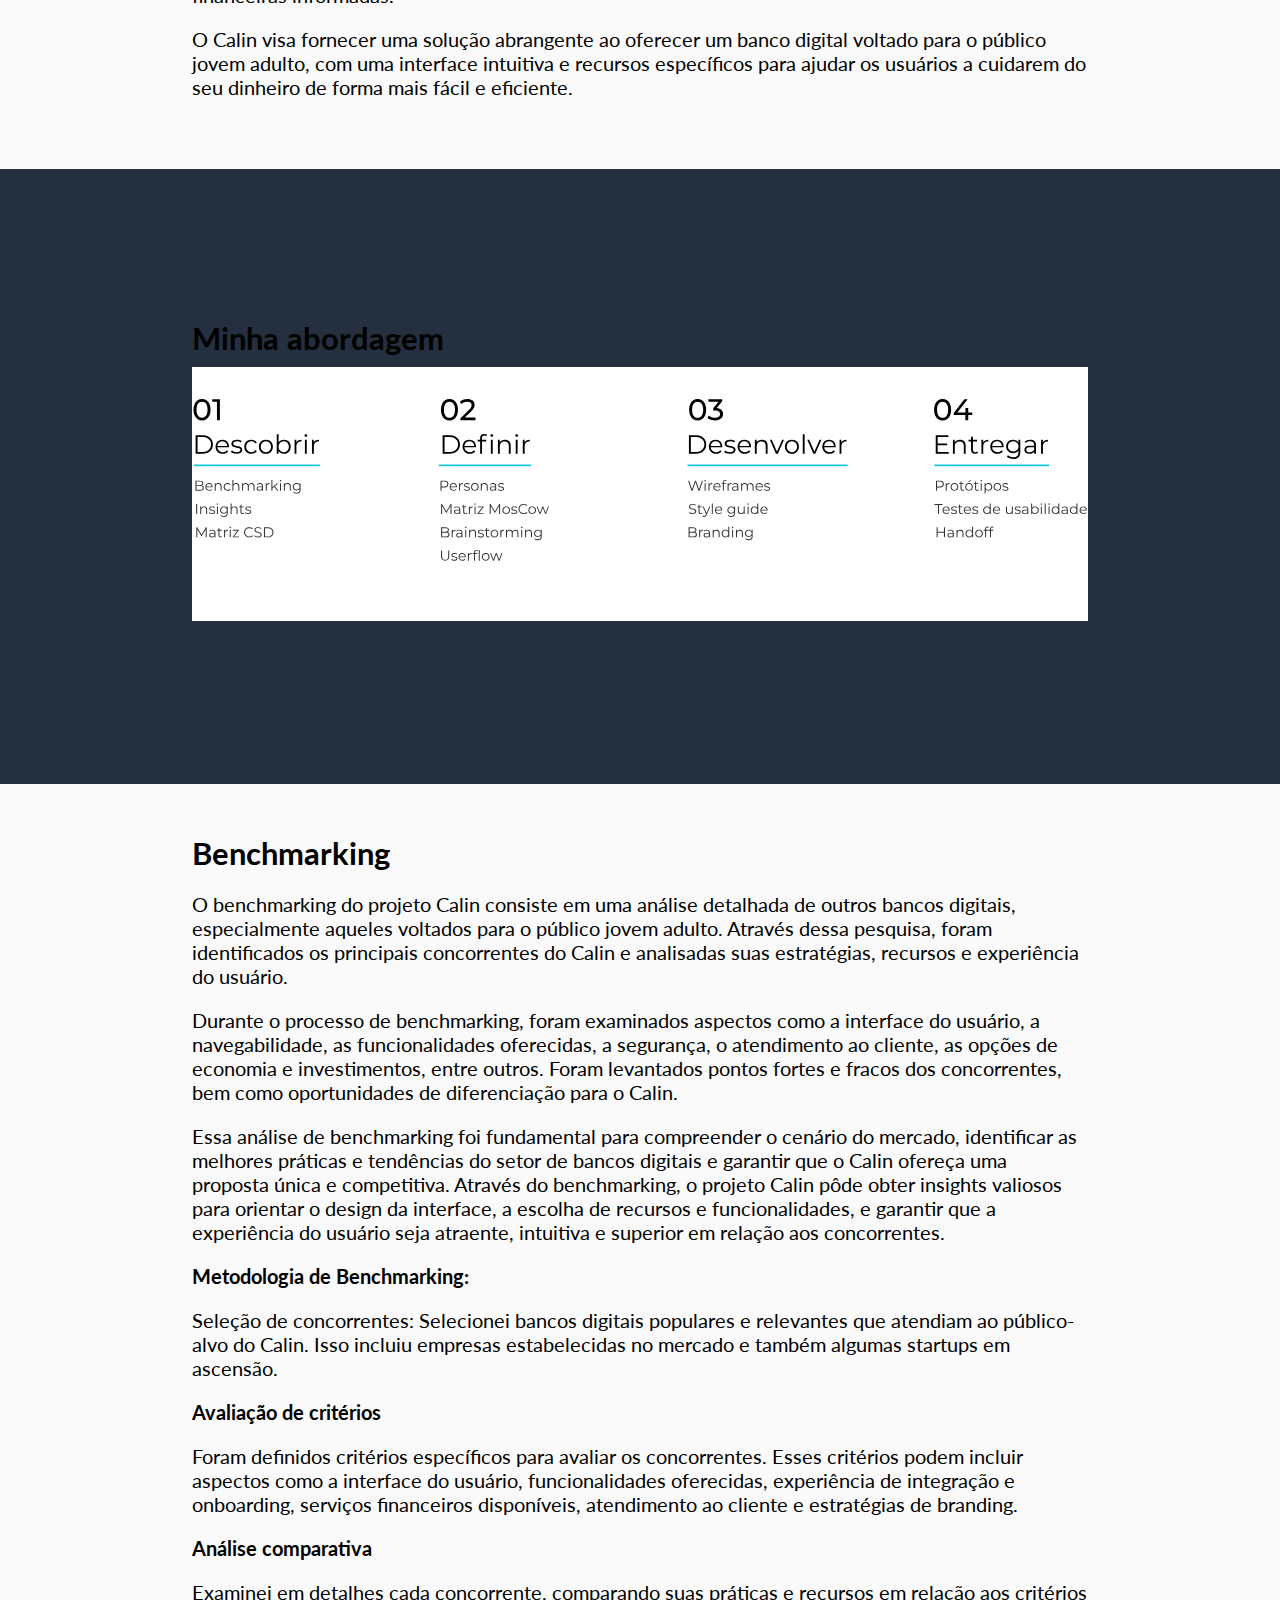
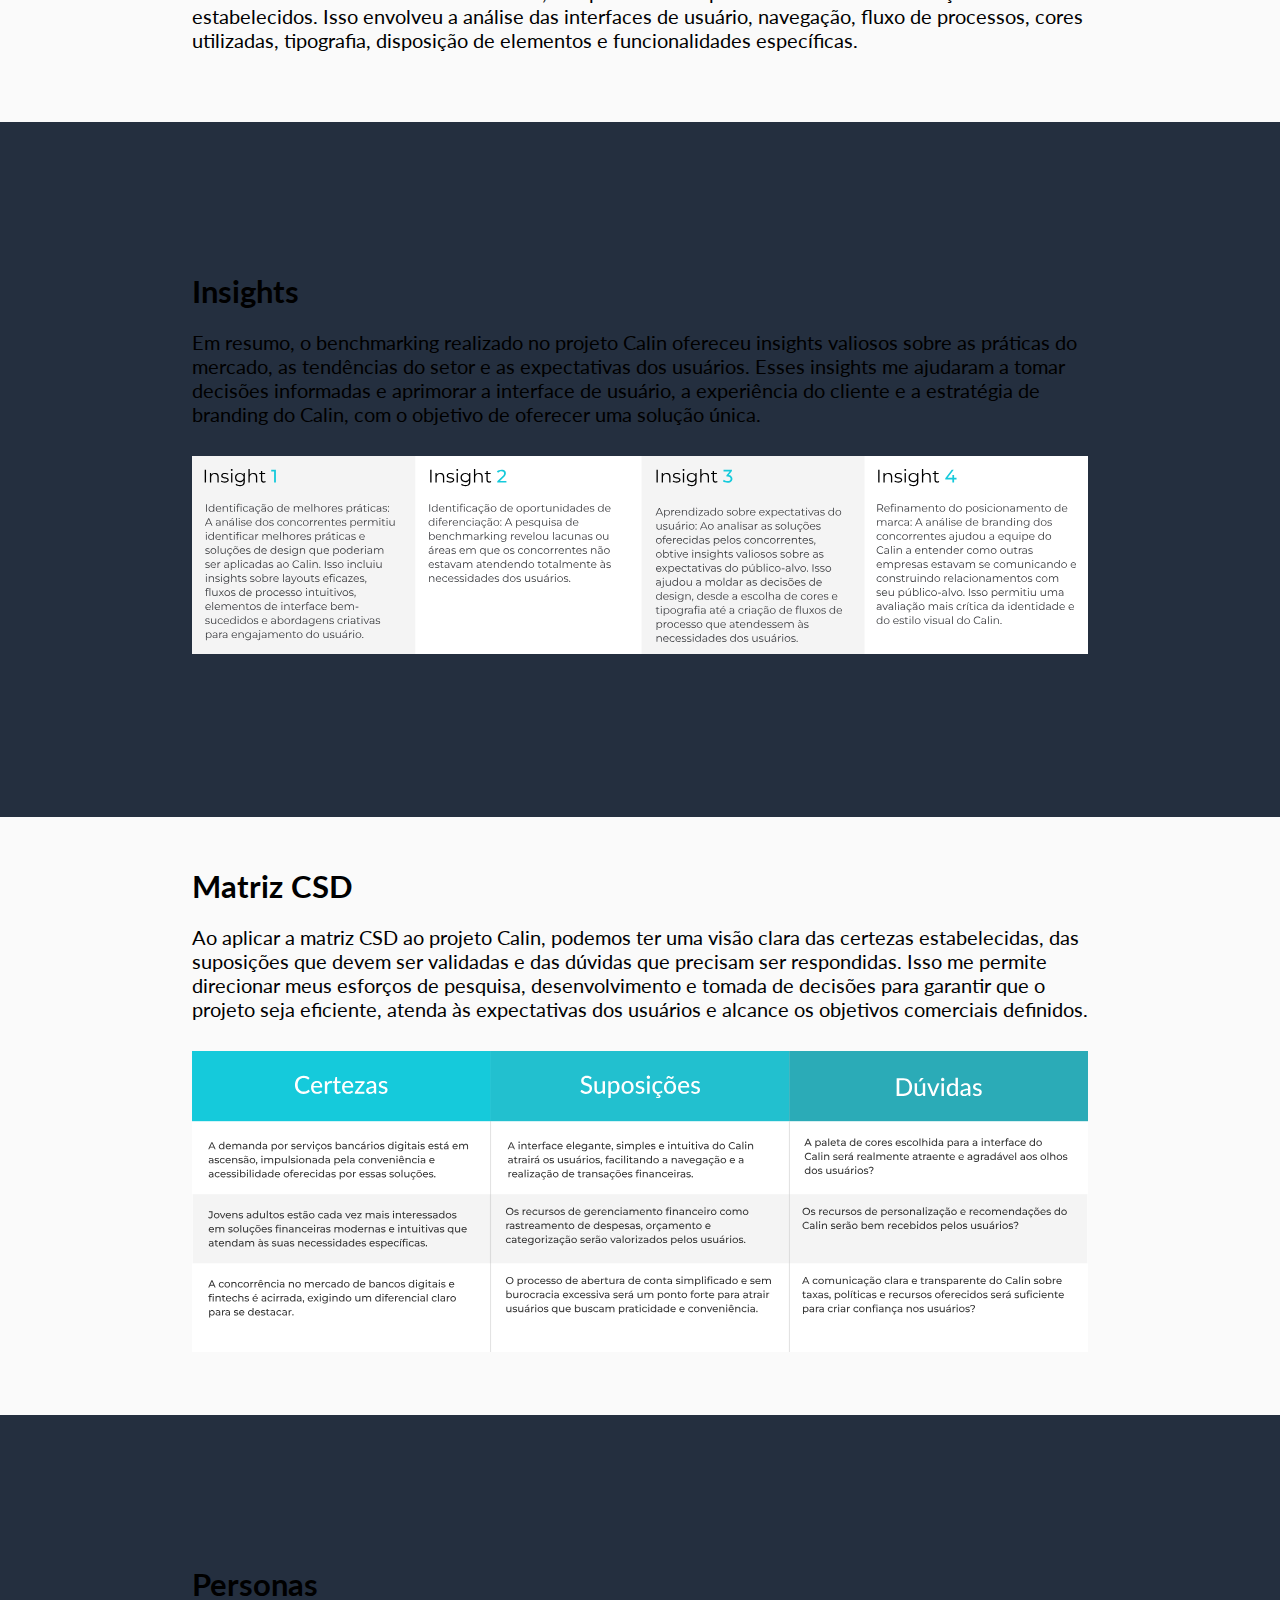
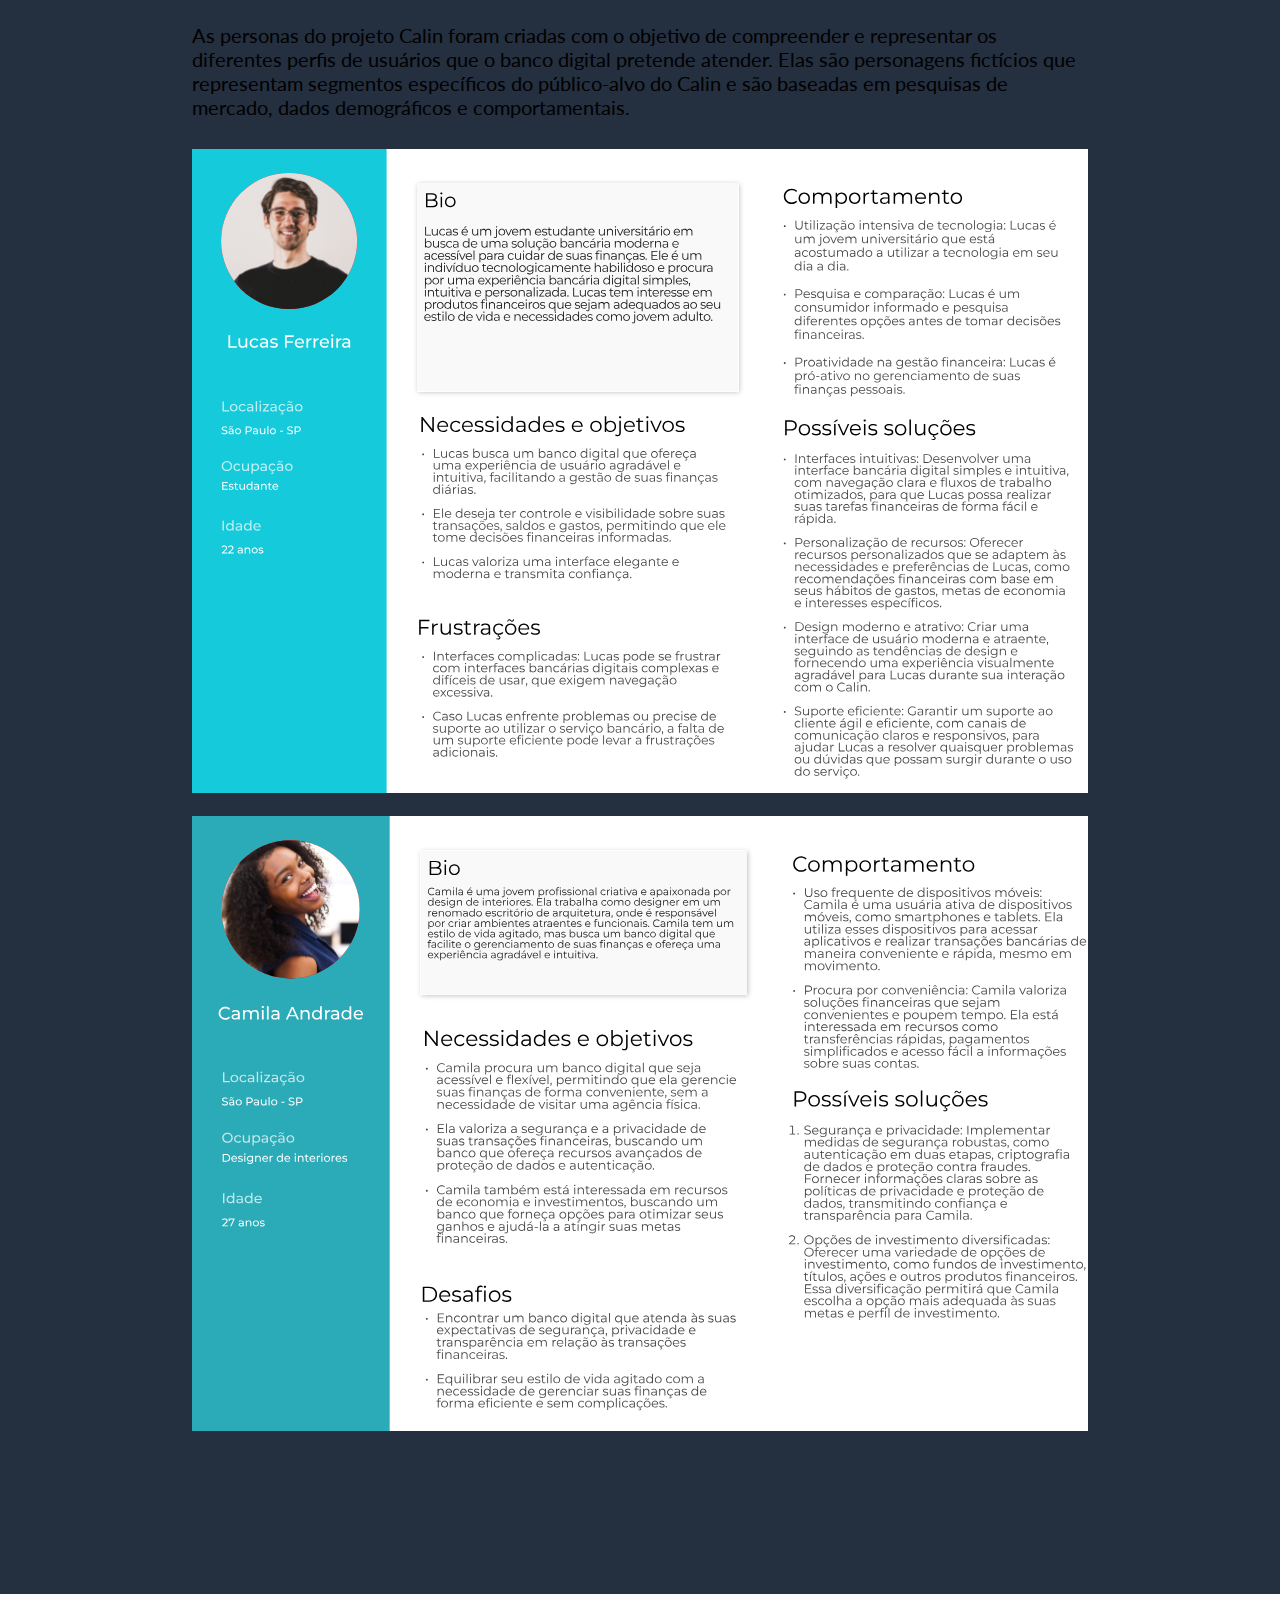
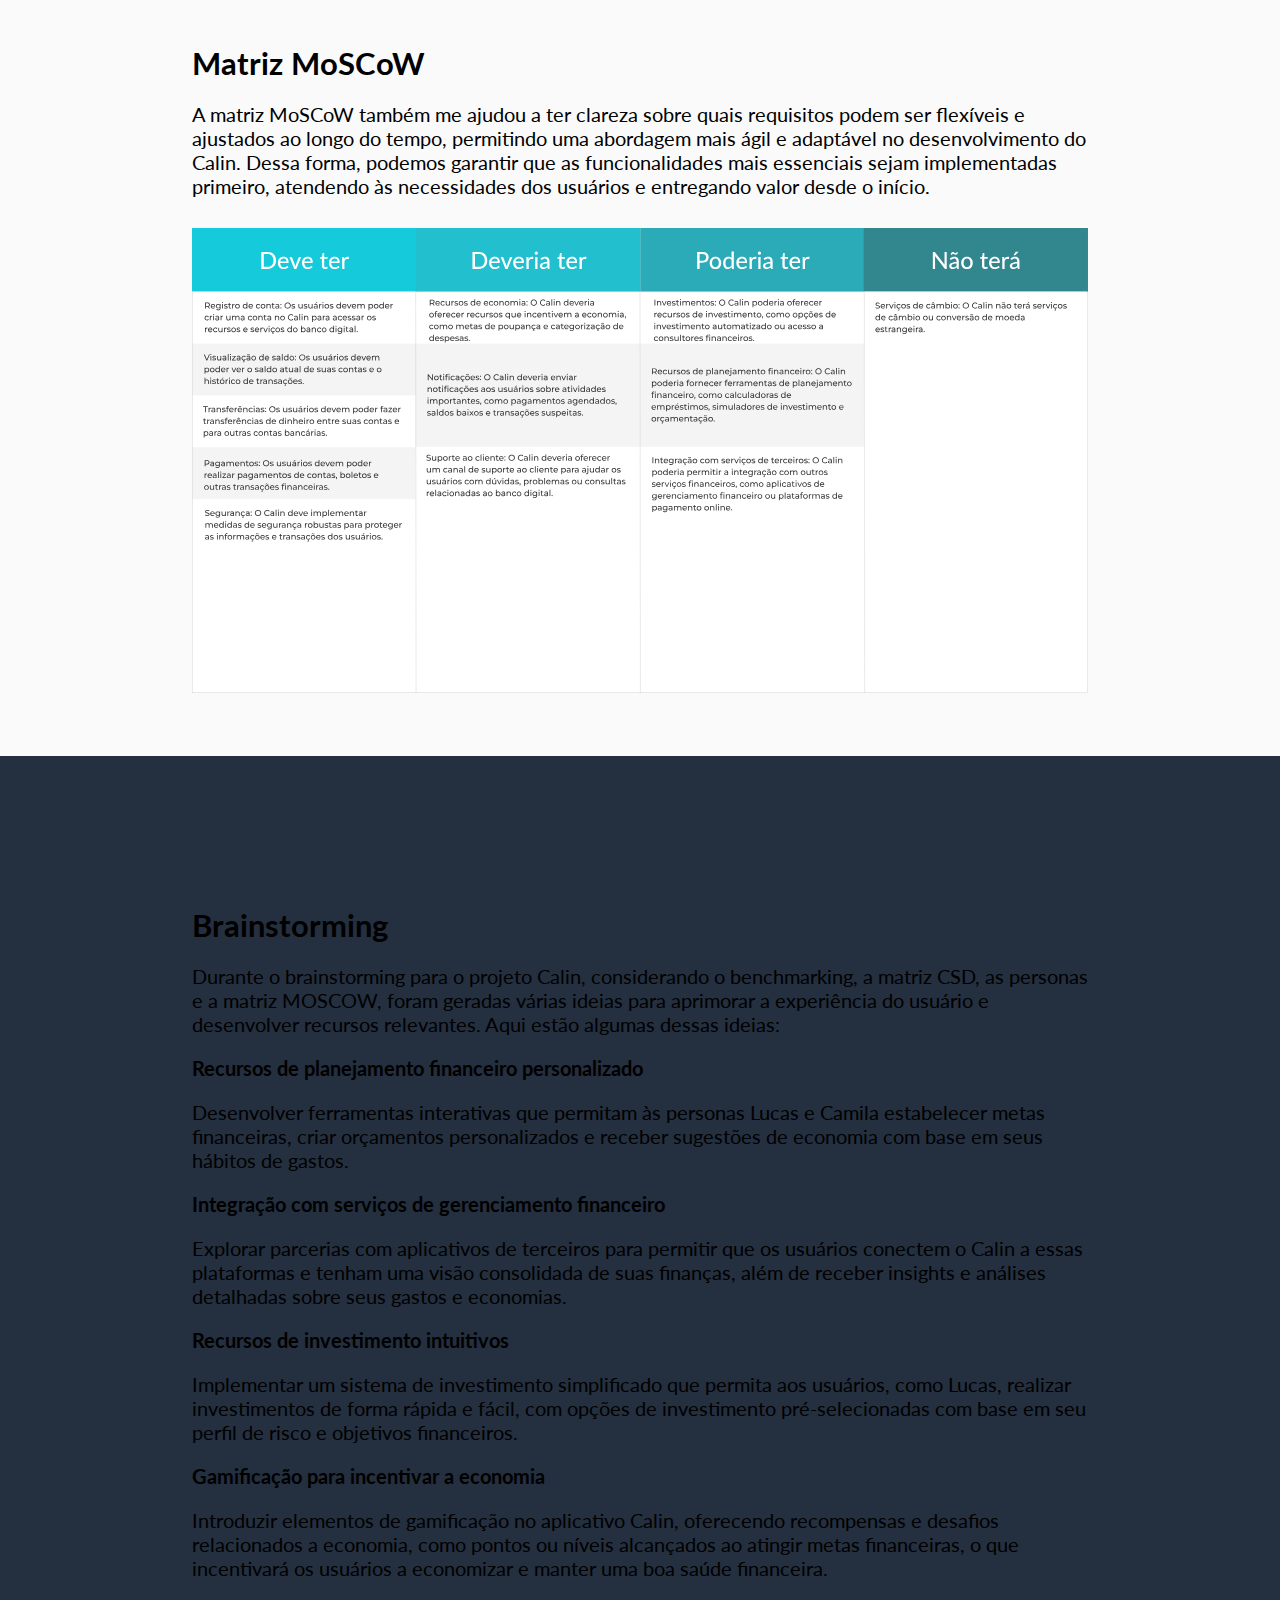
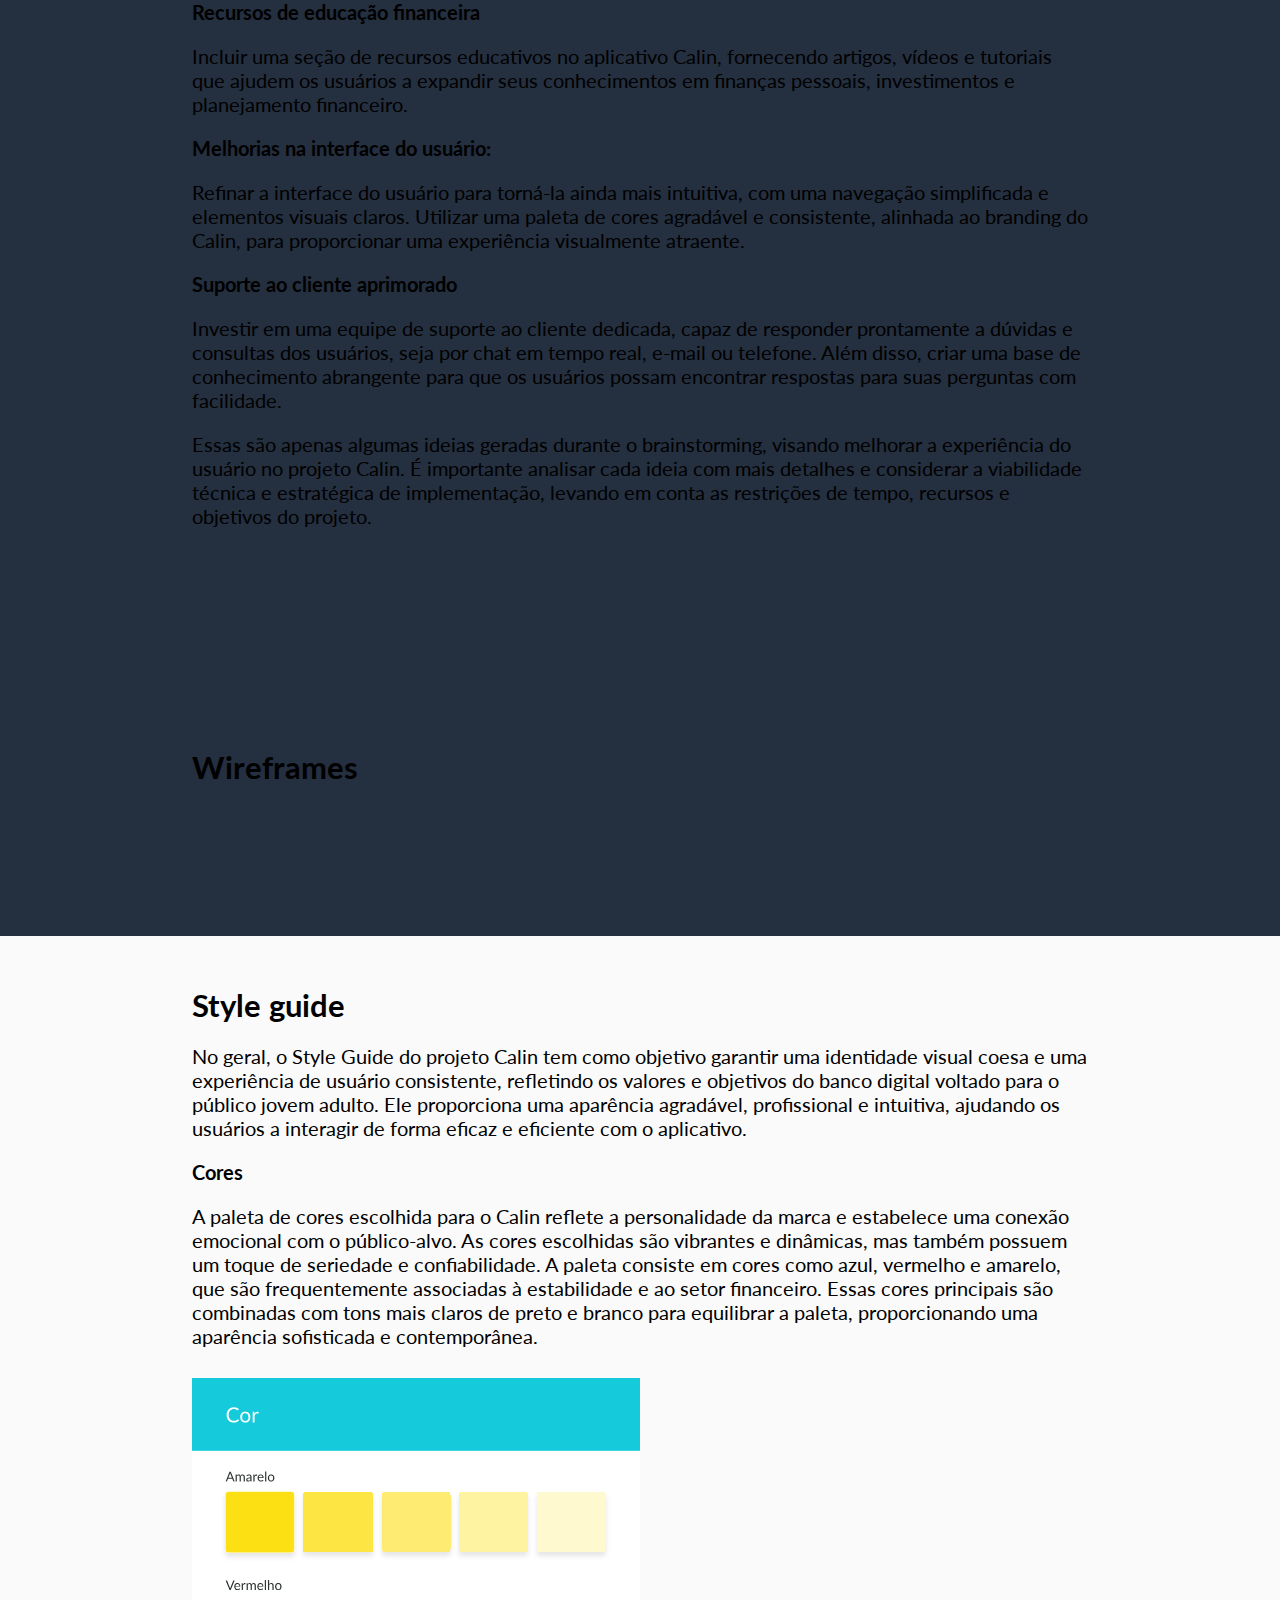
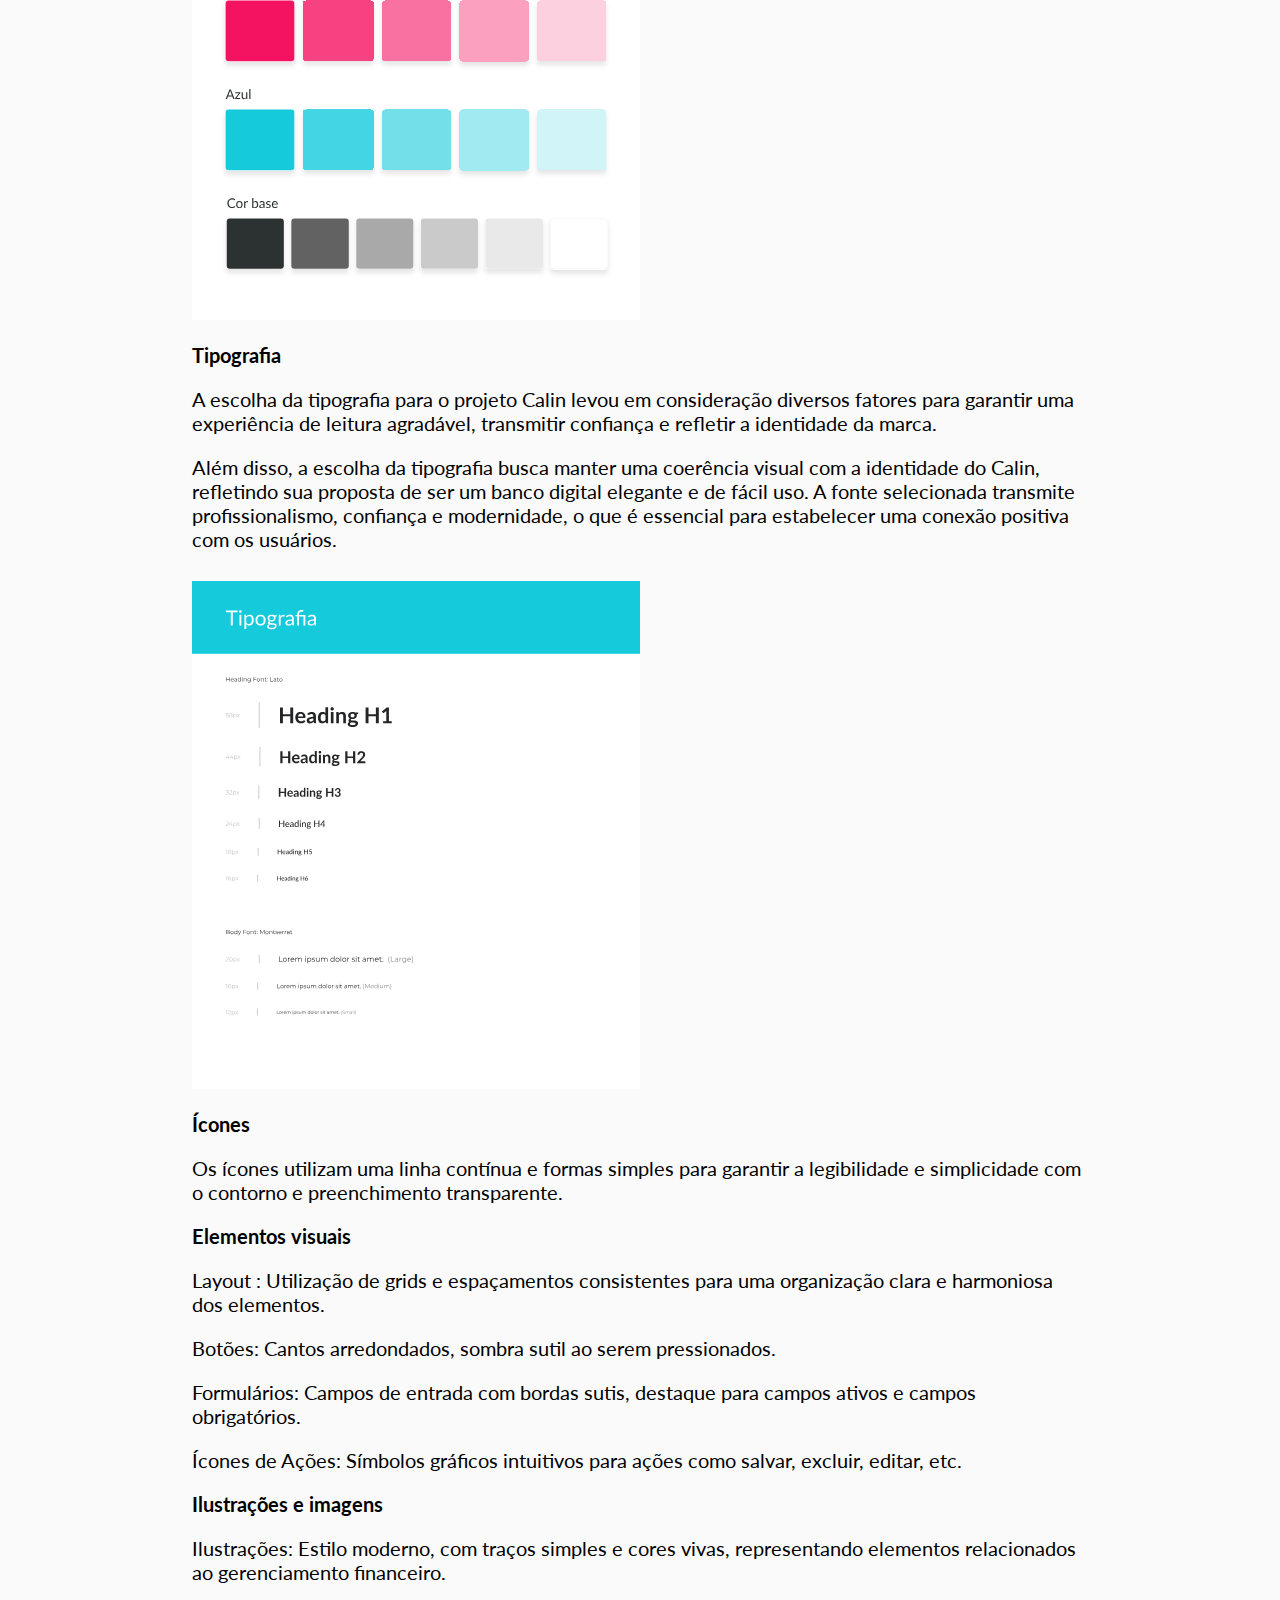
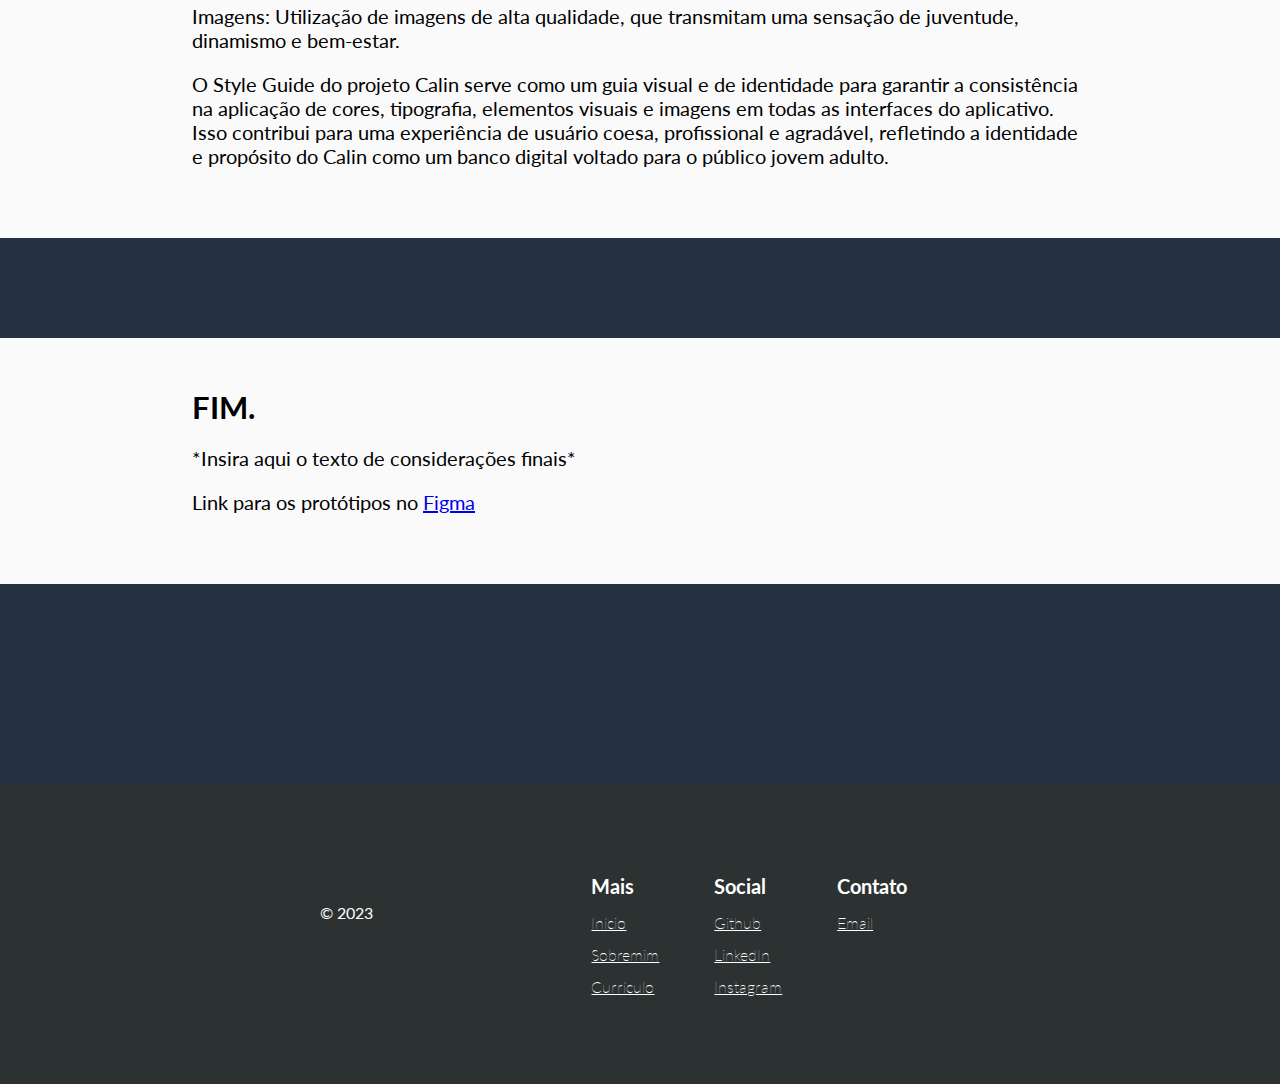
==== commit 6d25a6c4: "finalizando projeto calin.." ====
--- a/pages/calin.html
+++ b/pages/calin.html
@@ -208,9 +208,7 @@
                         </div>
                     </section>
 
-                    
-
-                    <section class="grey-bg section-project" id>
+                    <!-- <section class="grey-bg section-project" id>
                         <div class="section-project-inner">
                             <h3>Userflow</h3>
                             <p>Tendo em mente as possíveis ações que o usuário
@@ -221,7 +219,7 @@
                                 poderia realizar.</p>
                             <img src="../images/Userflow.svg" alt>
                         </div>
-                    </section>
+                    </section> -->
 
                     <section class="white-bg section-project" id="desenvolver">
                         <div class="section-project-inner">
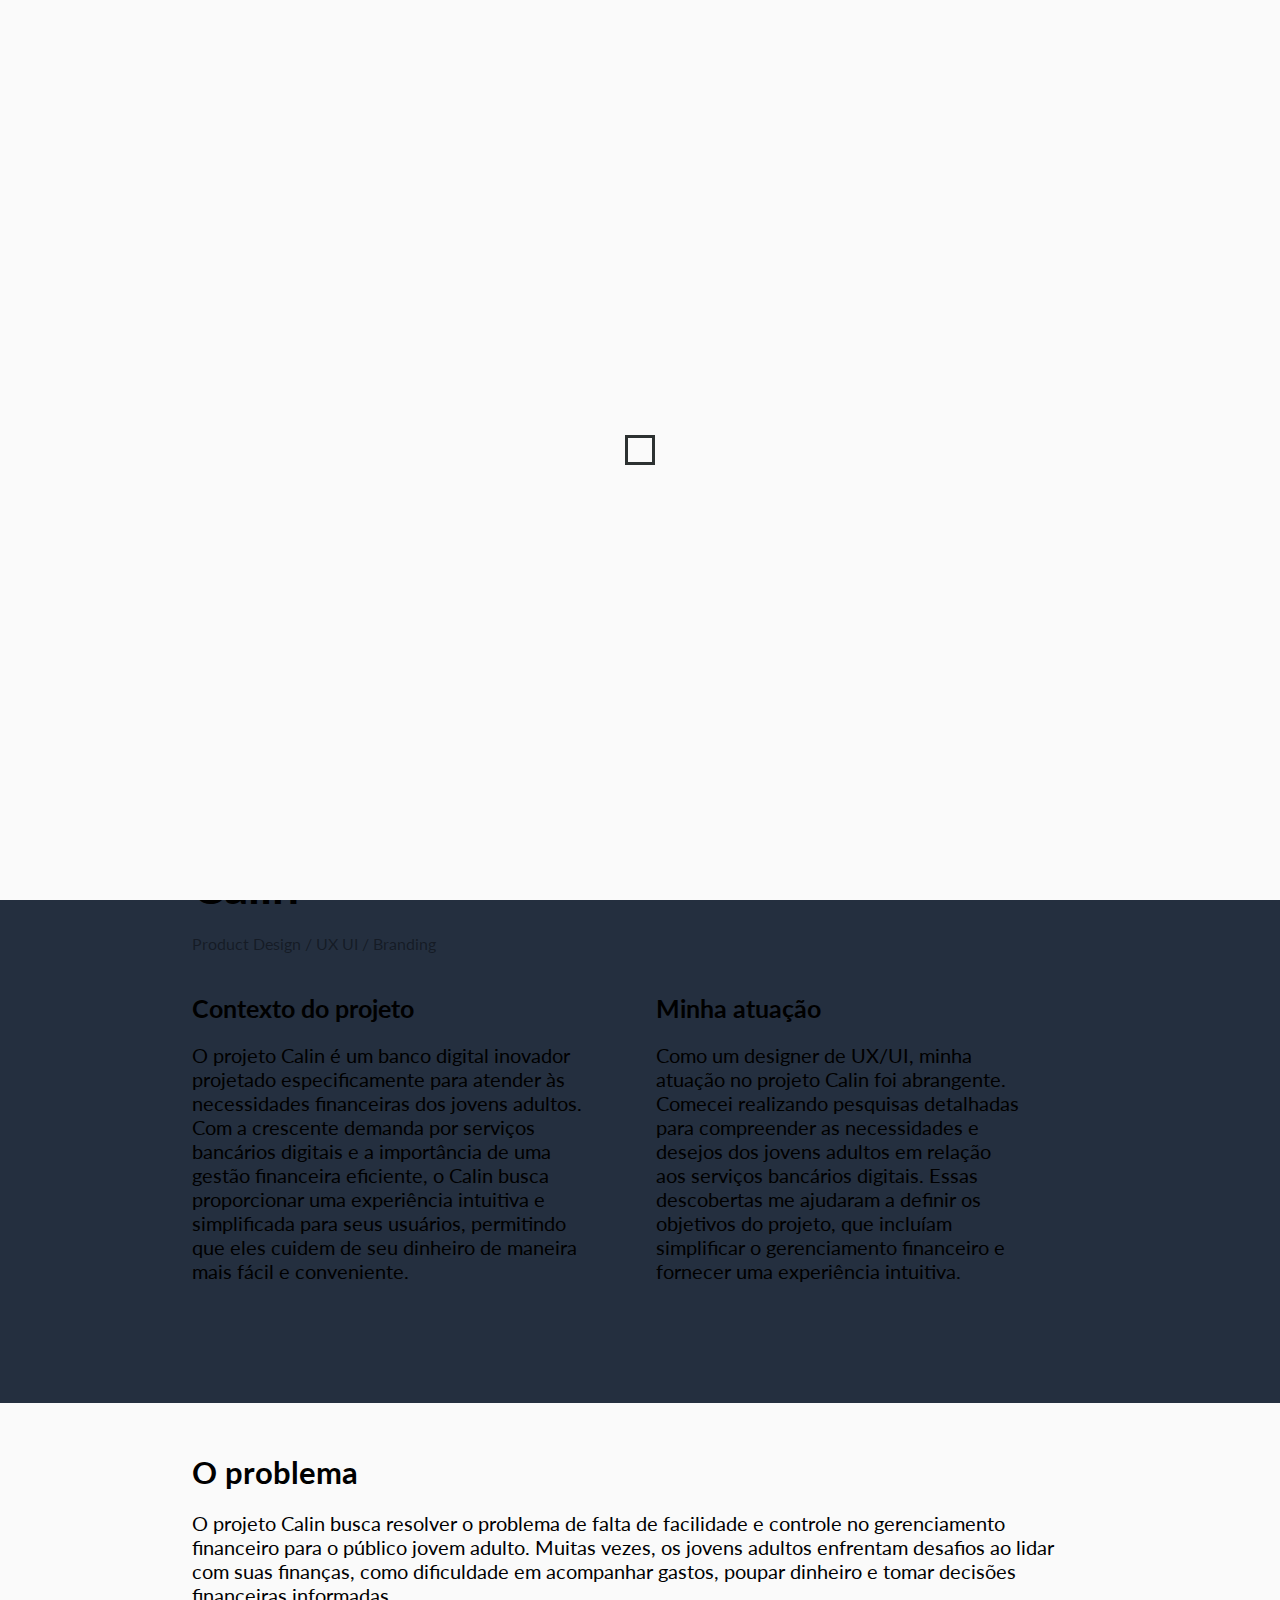
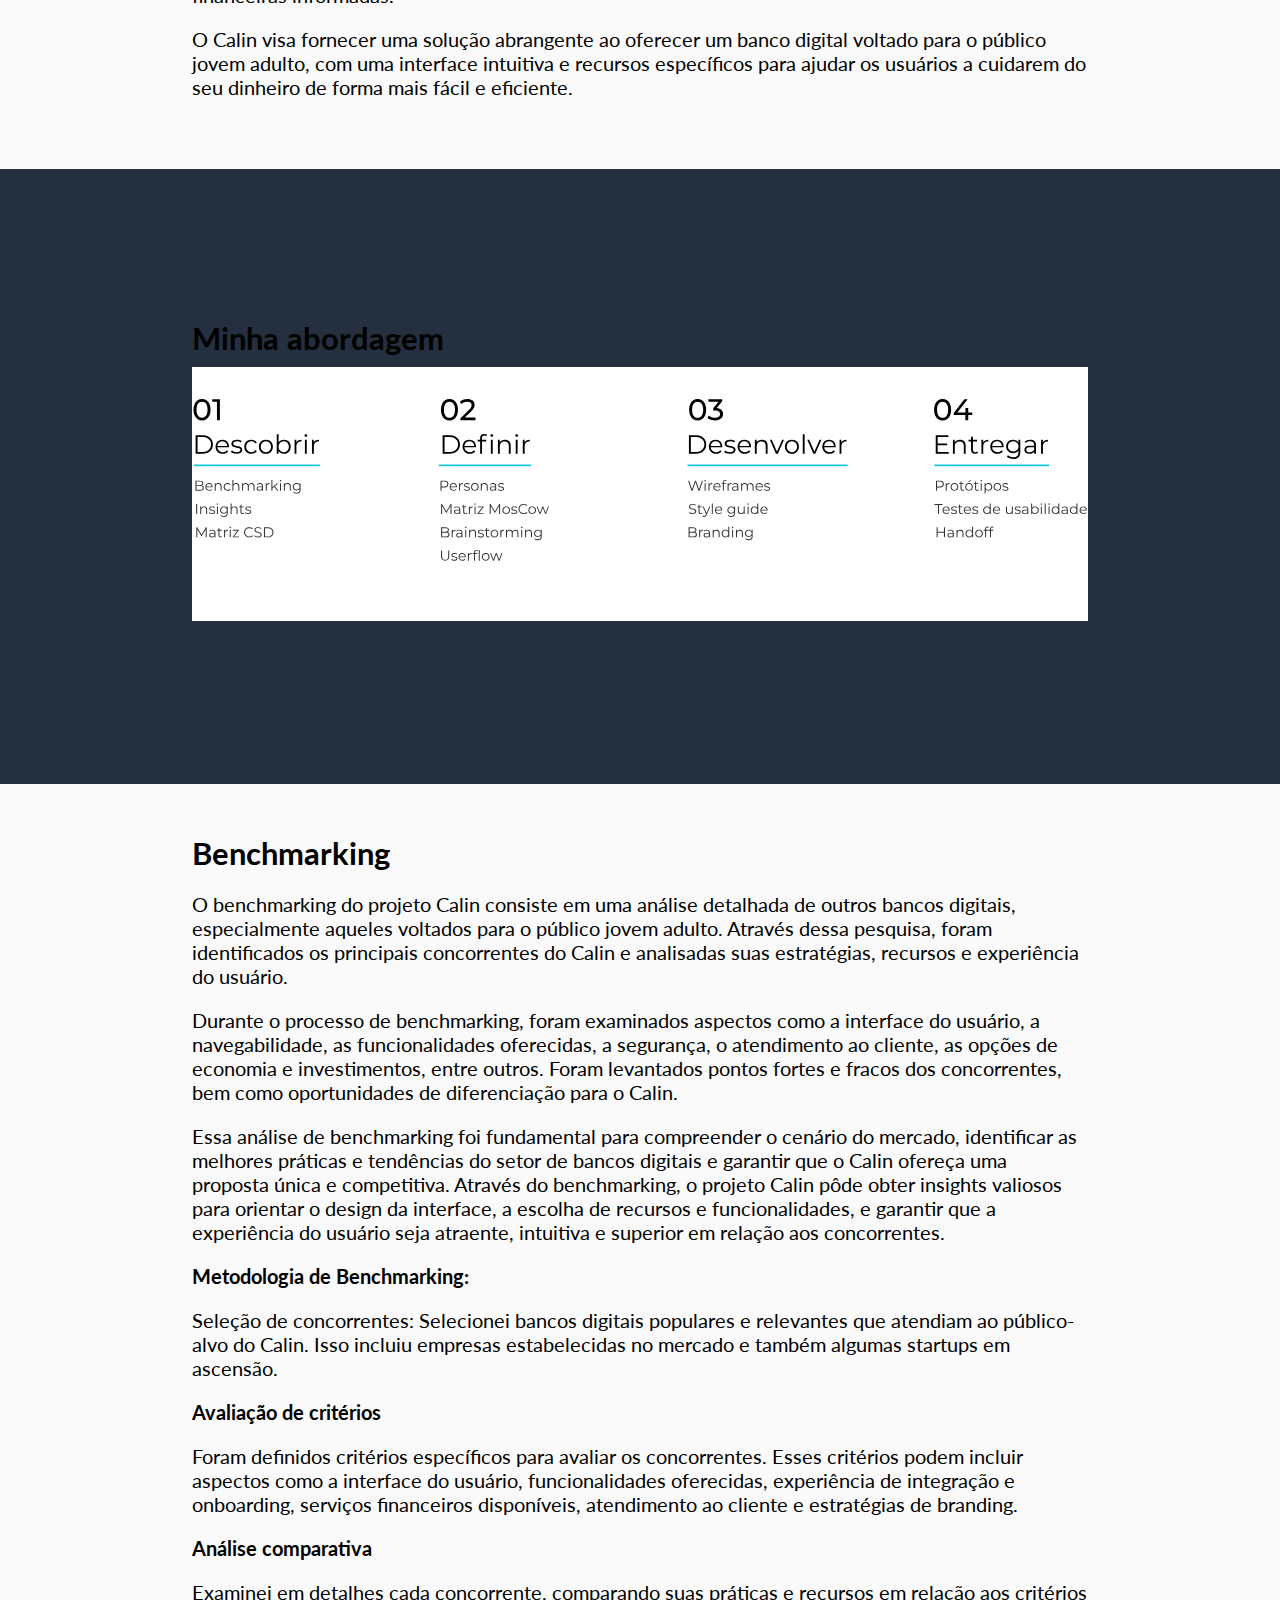
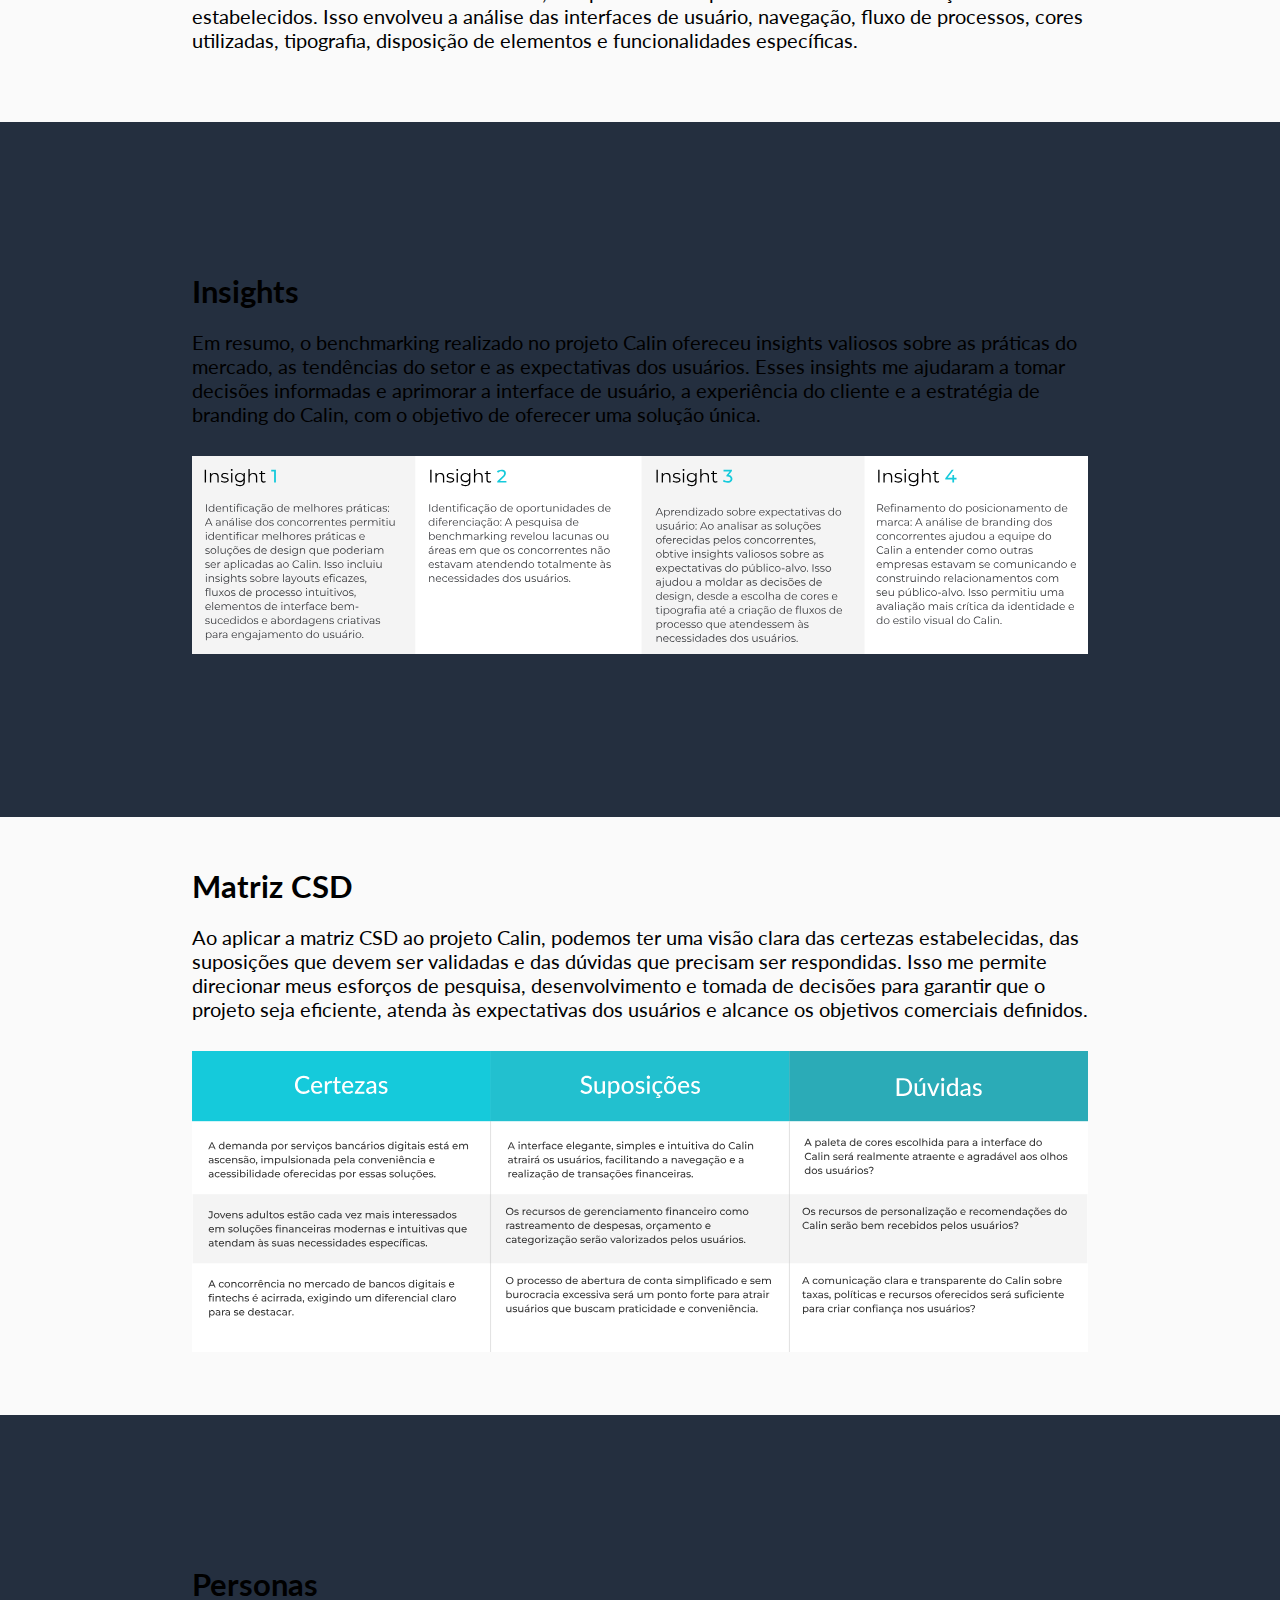
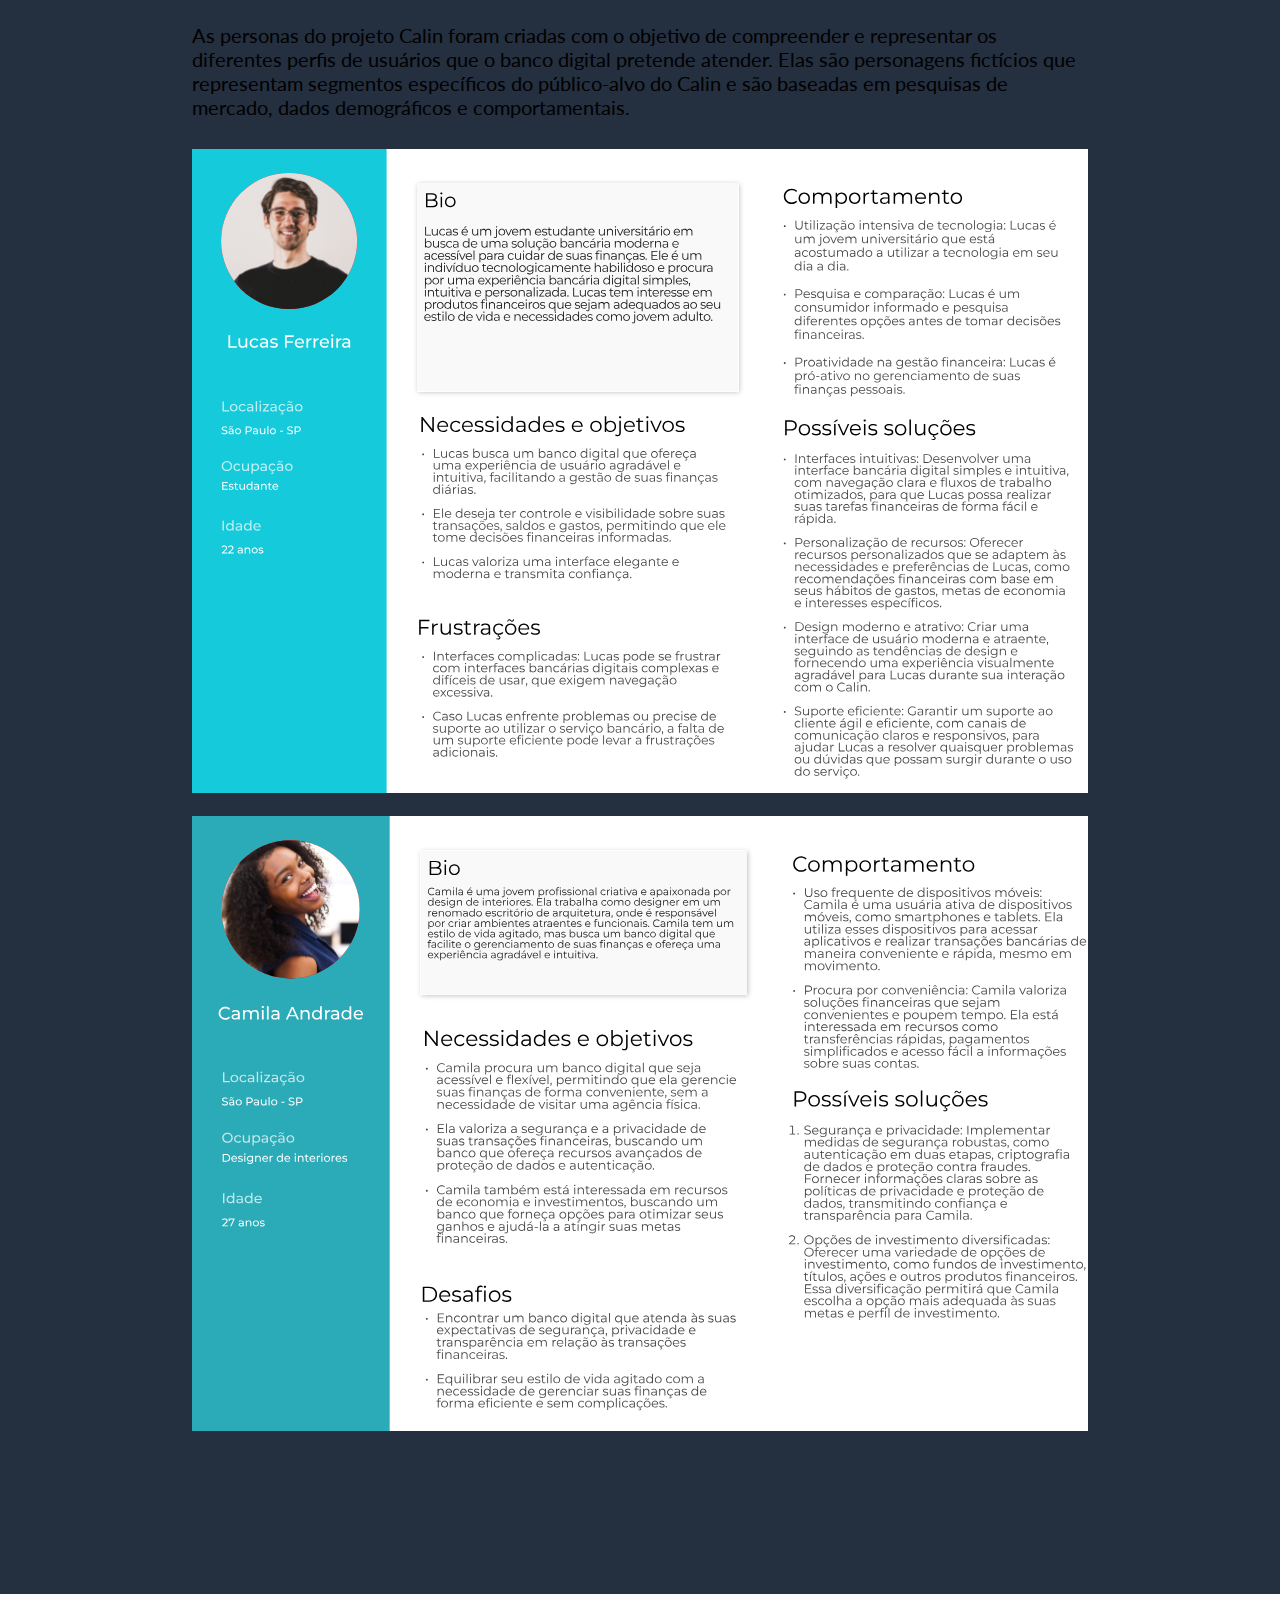
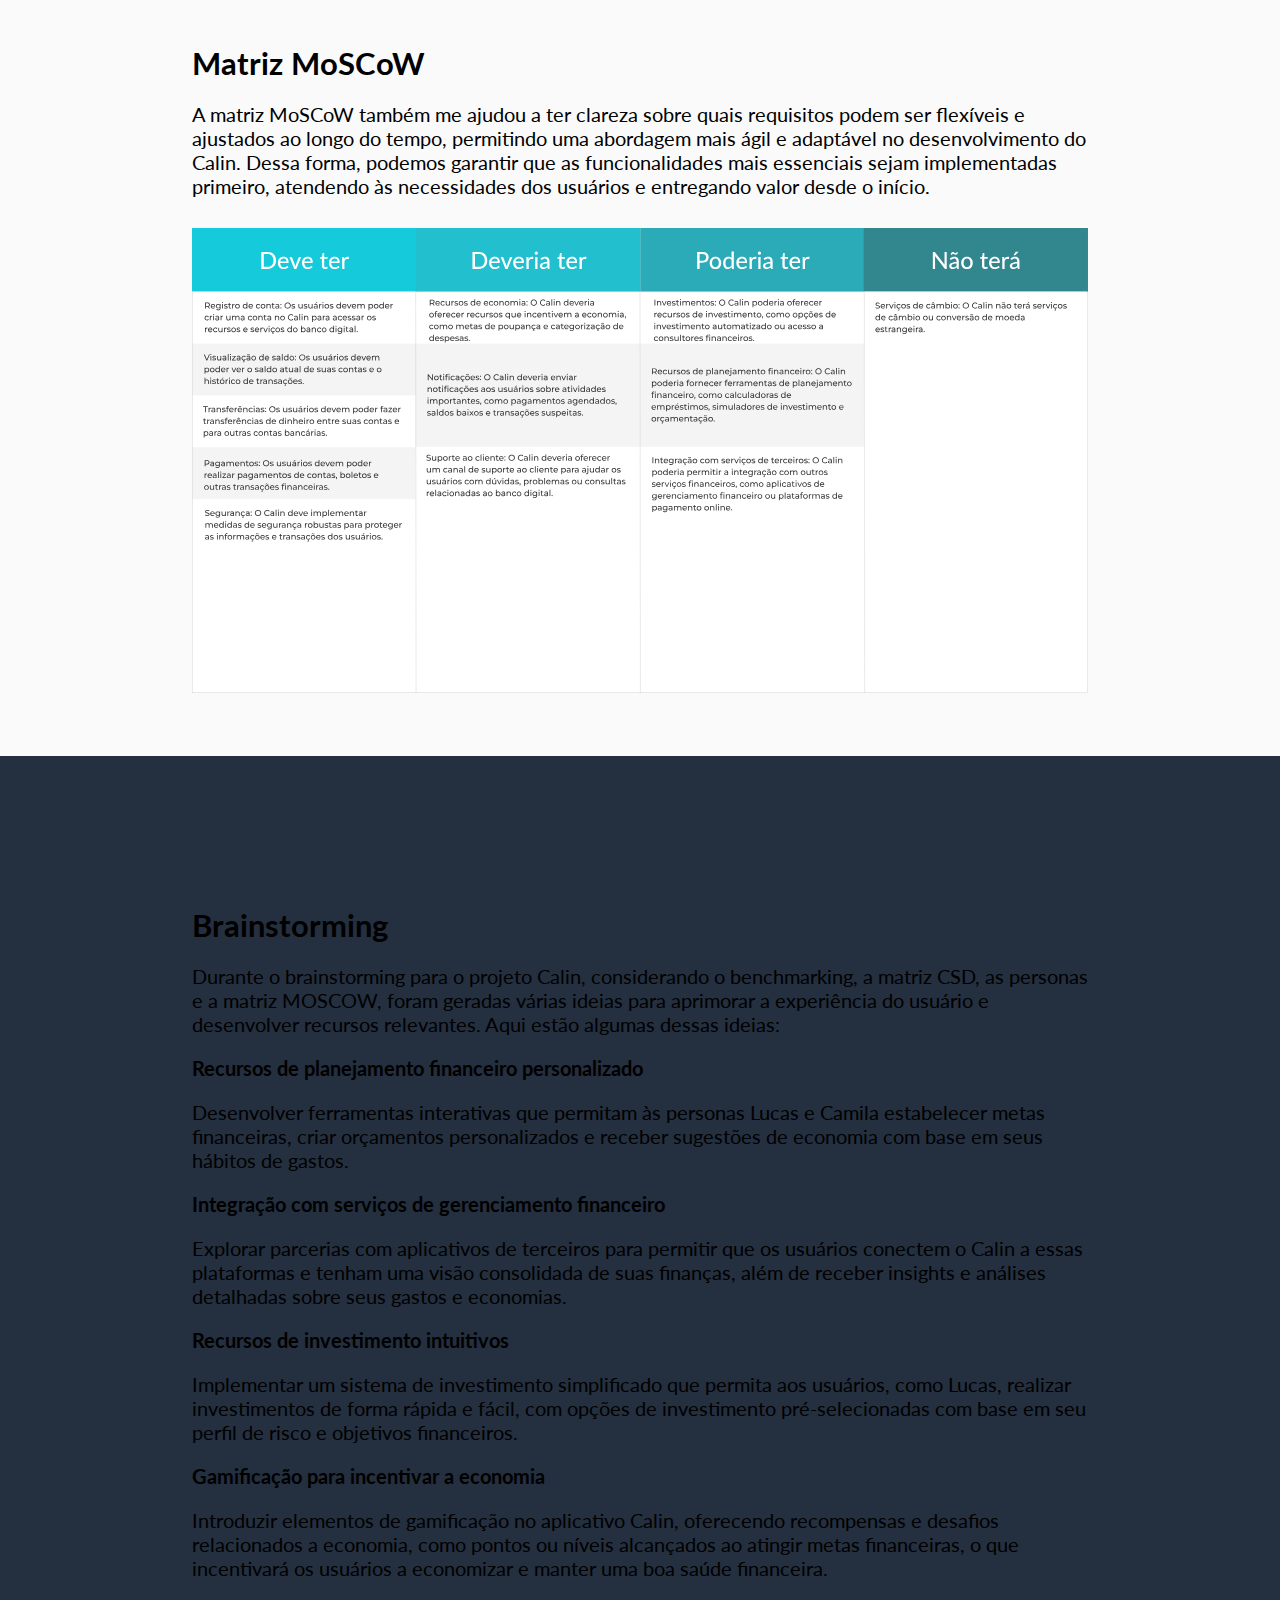
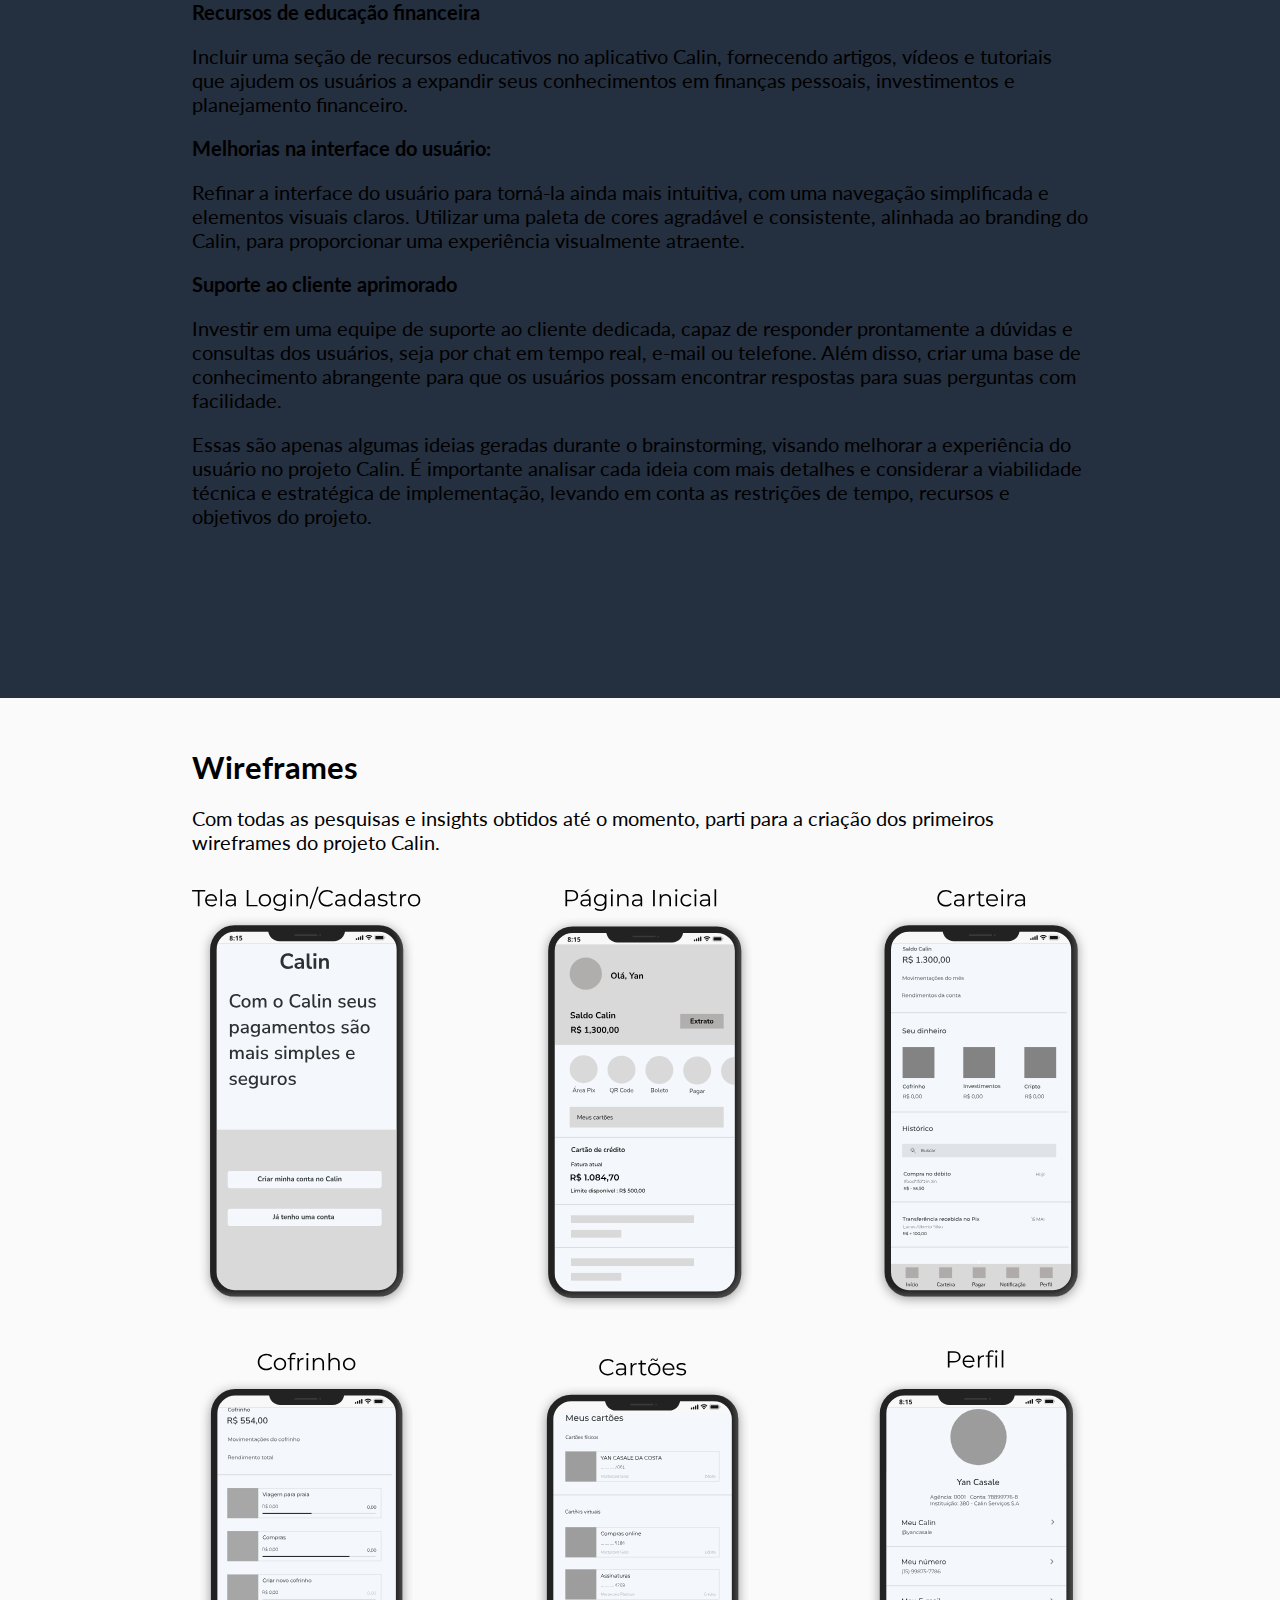
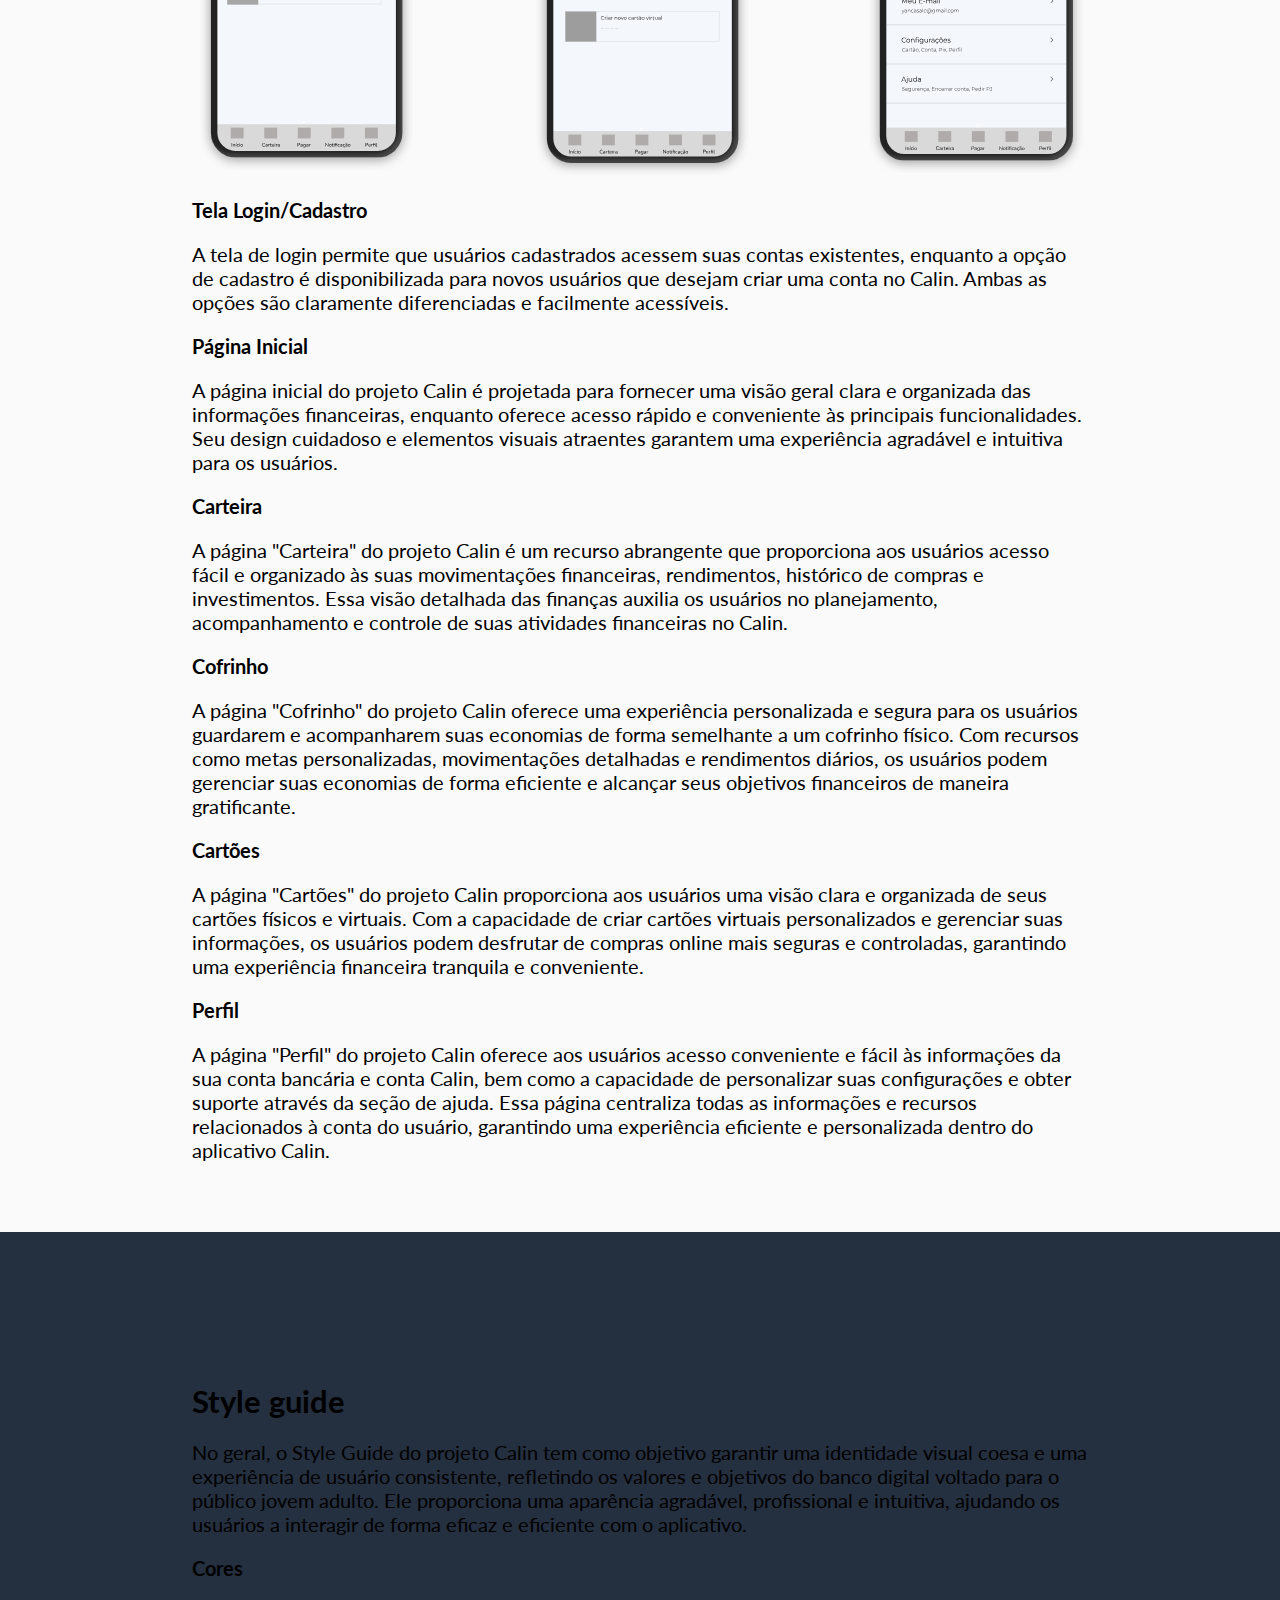
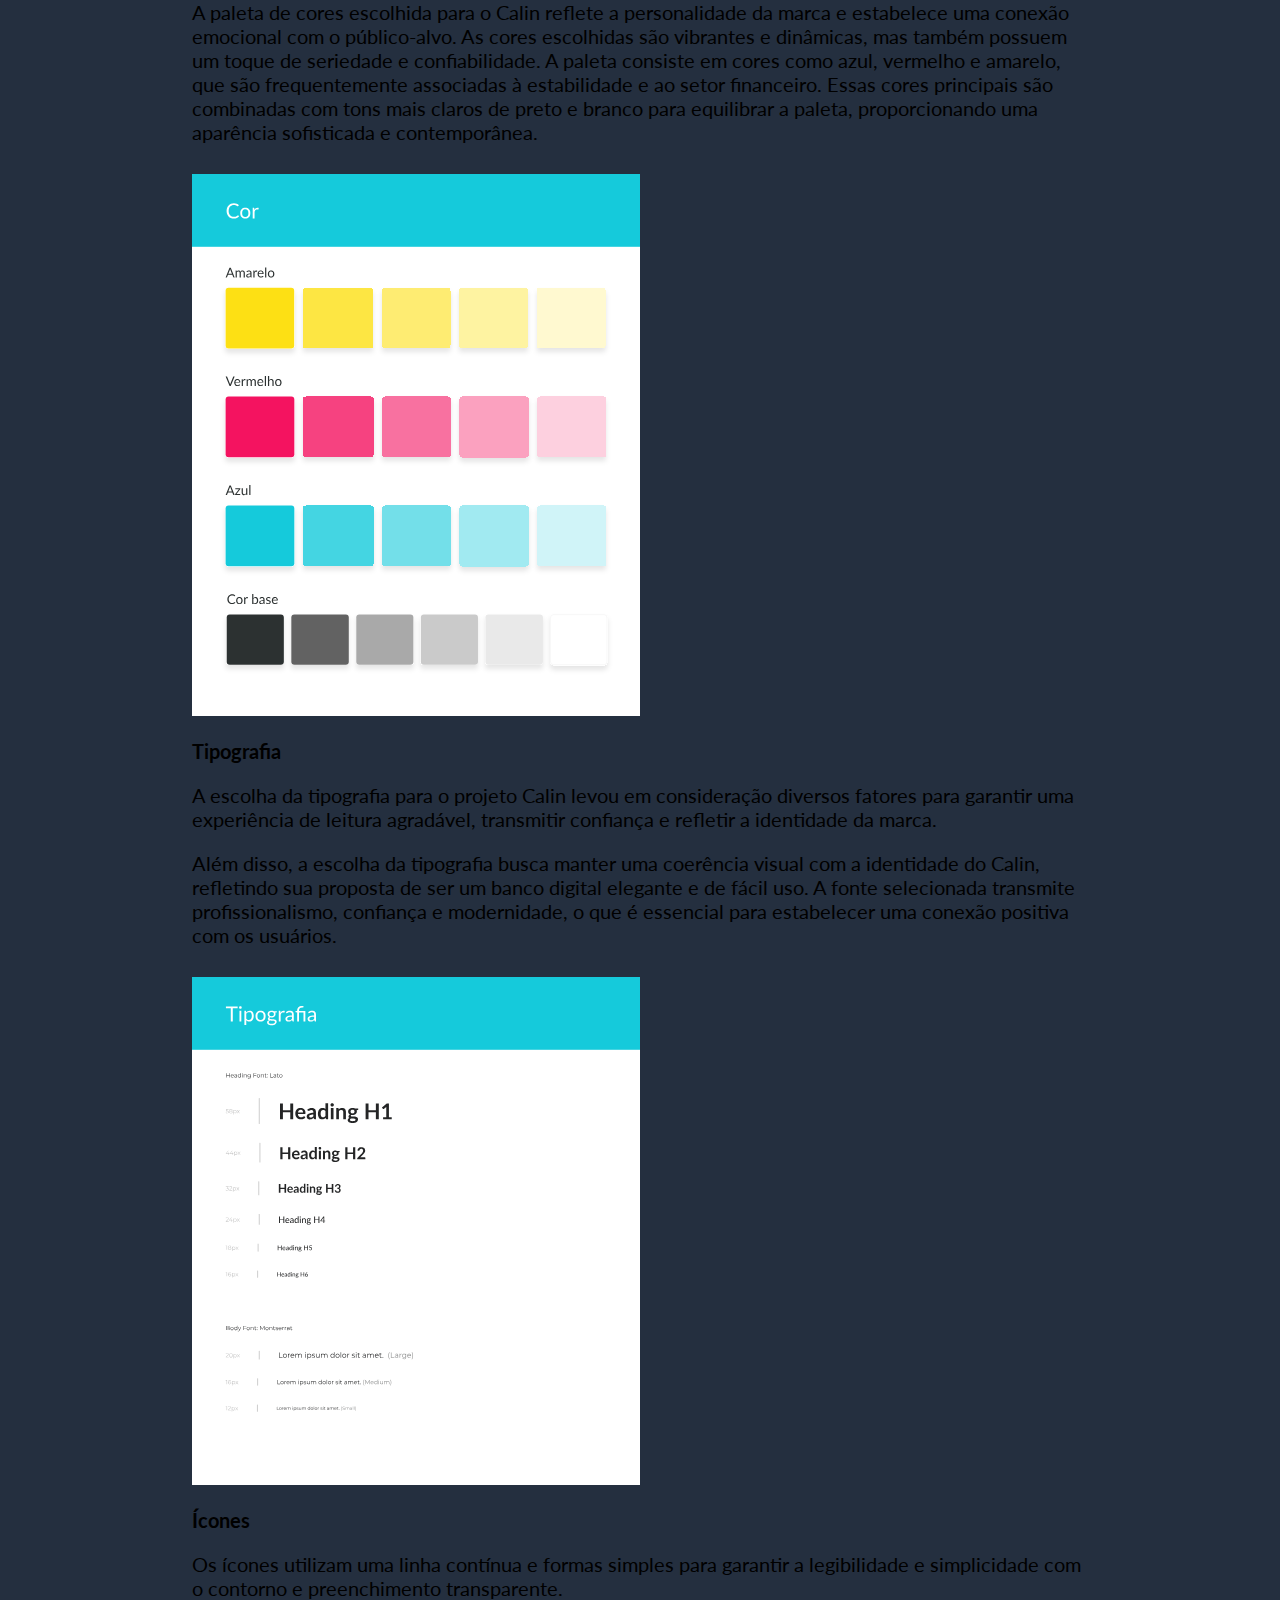
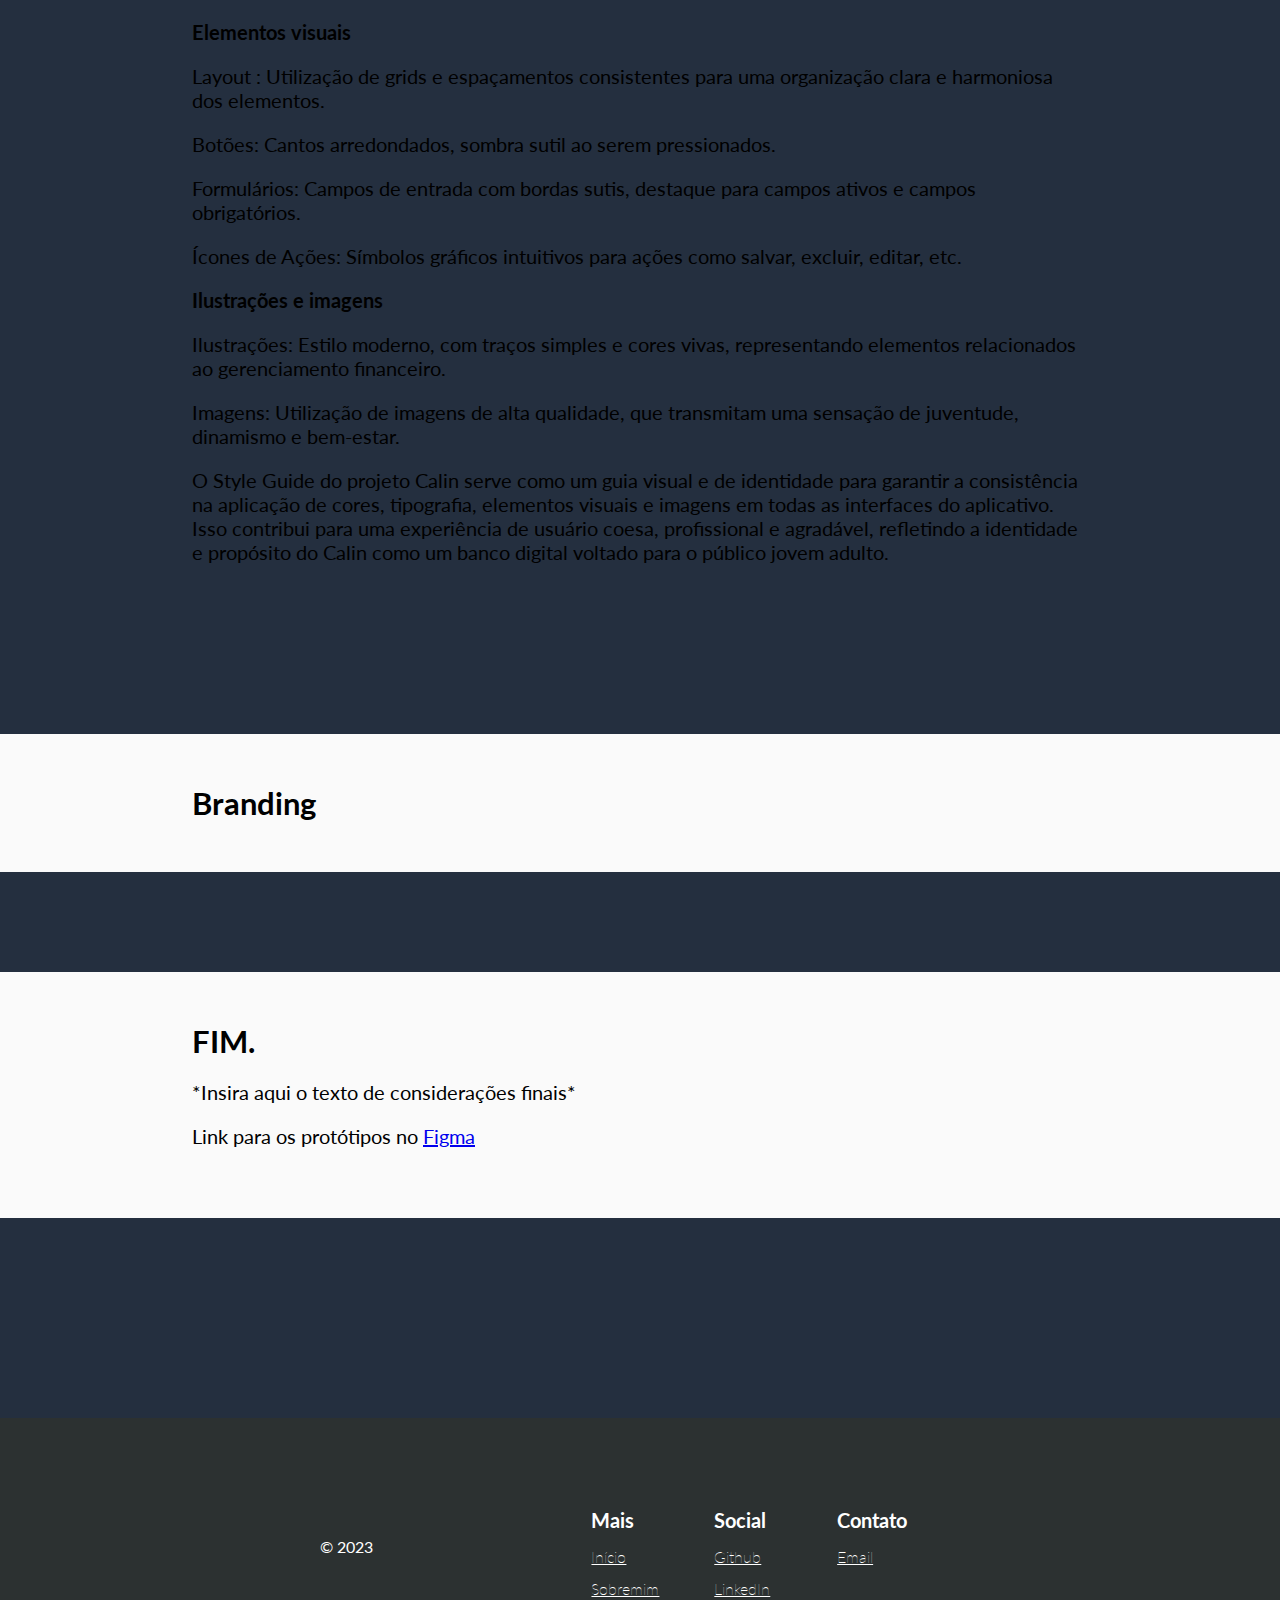
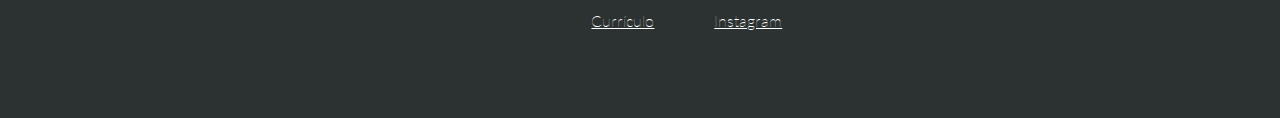
==== commit 8bbcbffb: "finalizando projeto calin" ====
--- a/pages/calin.html
+++ b/pages/calin.html
@@ -221,13 +221,27 @@
                         </div>
                     </section> -->
 
+                    <section class="grey-bg section-project" id="desenvolver">
+                        <div class="section-project-inner">
+                            <h3>Wireframes</h3>
+                            <p>Com todas as pesquisas e insights obtidos até o momento, parti para a criação dos primeiros wireframes do projeto Calin.</p>
+                            <img src="../images/Wireframes - Calin.svg" alt="">
+                            <h5>Tela Login/Cadastro</h5>
+                            <p>A tela de login permite que usuários cadastrados acessem suas contas existentes, enquanto a opção de cadastro é disponibilizada para novos usuários que desejam criar uma conta no Calin. Ambas as opções são claramente diferenciadas e facilmente acessíveis.</p>
+                            <h5>Página Inicial</h5>
+                            <p>A página inicial do projeto Calin é projetada para fornecer uma visão geral clara e organizada das informações financeiras, enquanto oferece acesso rápido e conveniente às principais funcionalidades. Seu design cuidadoso e elementos visuais atraentes garantem uma experiência agradável e intuitiva para os usuários.</p>
+                            <h5>Carteira</h5>
+                            <p>A página "Carteira" do projeto Calin é um recurso abrangente que proporciona aos usuários acesso fácil e organizado às suas movimentações financeiras, rendimentos, histórico de compras e investimentos. Essa visão detalhada das finanças auxilia os usuários no planejamento, acompanhamento e controle de suas atividades financeiras no Calin.</p>
+                            <h5>Cofrinho</h5>
+                            <p>A página "Cofrinho" do projeto Calin oferece uma experiência personalizada e segura para os usuários guardarem e acompanharem suas economias de forma semelhante a um cofrinho físico. Com recursos como metas personalizadas, movimentações detalhadas e rendimentos diários, os usuários podem gerenciar suas economias de forma eficiente e alcançar seus objetivos financeiros de maneira gratificante.</p>
+                            <h5>Cartões</h5>
+                            <p>A página "Cartões" do projeto Calin proporciona aos usuários uma visão clara e organizada de seus cartões físicos e virtuais. Com a capacidade de criar cartões virtuais personalizados e gerenciar suas informações, os usuários podem desfrutar de compras online mais seguras e controladas, garantindo uma experiência financeira tranquila e conveniente.</p>
+                            <h5>Perfil</h5>
+                            <p>A página "Perfil" do projeto Calin oferece aos usuários acesso conveniente e fácil às informações da sua conta bancária e conta Calin, bem como a capacidade de personalizar suas configurações e obter suporte através da seção de ajuda. Essa página centraliza todas as informações e recursos relacionados à conta do usuário, garantindo uma experiência eficiente e personalizada dentro do aplicativo Calin.</p>
+                        </div>
+                    </section>
+
                     <section class="white-bg section-project" id="desenvolver">
-                        <div class="section-project-inner">
-                            <h3>Wireframes</h3>
-                        </div>
-                    </section>
-
-                    <section class="grey-bg section-project" id="desenvolver">
                         <div class="section-project-inner">
                             <h3>Style guide</h3>
                             <p>No geral, o Style Guide do projeto Calin tem como objetivo garantir uma identidade visual coesa e uma experiência de usuário consistente, refletindo os valores e objetivos do banco digital voltado para o público jovem adulto. Ele proporciona uma aparência agradável, profissional e intuitiva, ajudando os usuários a interagir de forma eficaz e eficiente com o aplicativo.</p>
@@ -249,7 +263,12 @@
                             <p>Ilustrações: Estilo moderno, com traços simples e cores vivas, representando elementos relacionados ao gerenciamento financeiro.</p>
                             <p>Imagens: Utilização de imagens de alta qualidade, que transmitam uma sensação de juventude, dinamismo e bem-estar.</p>
                             <p>O Style Guide do projeto Calin serve como um guia visual e de identidade para garantir a consistência na aplicação de cores, tipografia, elementos visuais e imagens em todas as interfaces do aplicativo. Isso contribui para uma experiência de usuário coesa, profissional e agradável, refletindo a identidade e propósito do Calin como um banco digital voltado para o público jovem adulto.</p>
-                            
+                        </div>
+                    </section>
+
+                    <section class="grey-bg section-project" id="desenvolver">
+                        <div class="section-project-inner">
+                            <h3>Branding</h3>
                         </div>
                     </section>
 
--- a/css/loader.css
+++ b/css/loader.css
@@ -32,7 +32,7 @@
     vertical-align: top;
     display: inline-block;
     width: 100%;
-    background-color: #FFF;
+    background-color: black;
     animation: loader-inner 2s infinite ease-in;
 }
 
--- a/css/calin.css
+++ b/css/calin.css
@@ -22,6 +22,7 @@
     width: 50% !important;
 }
 
+
 h5 {
     color: black !important;
     font-size: var(--font-size-regular);
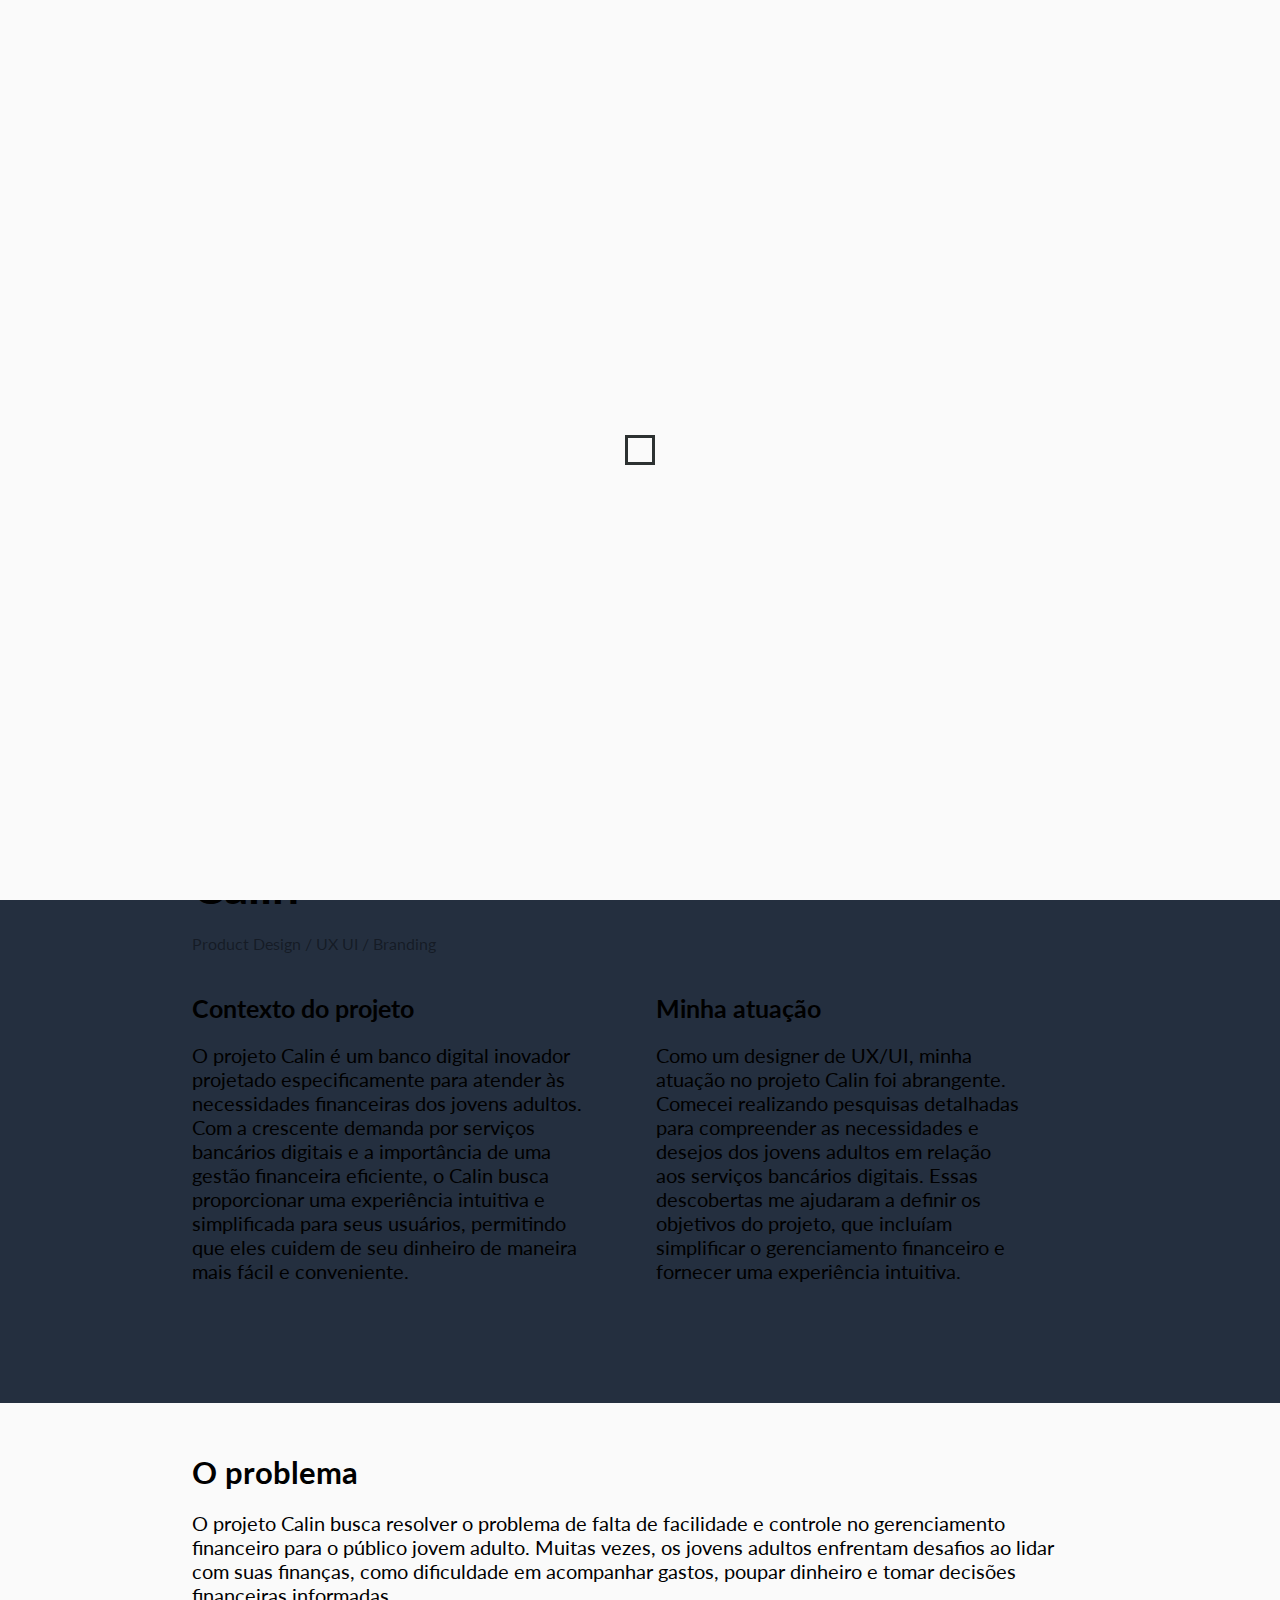
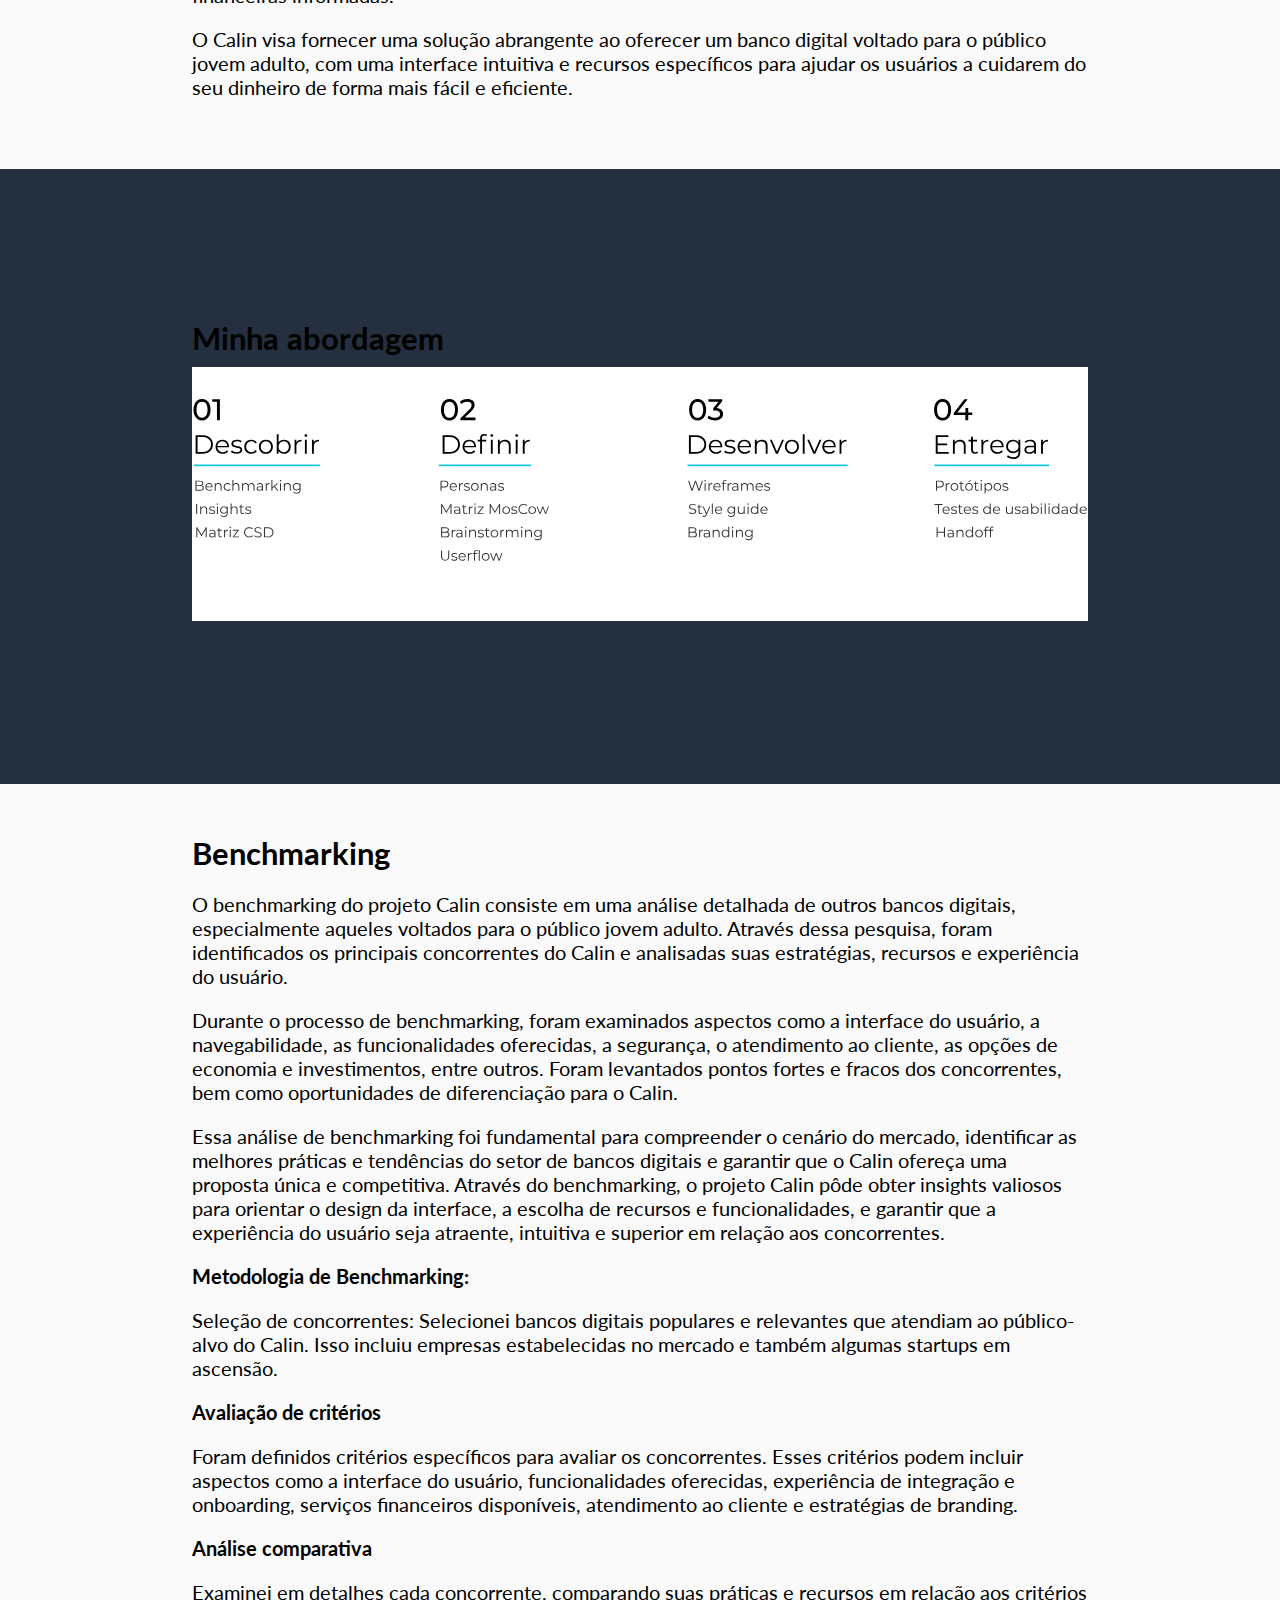
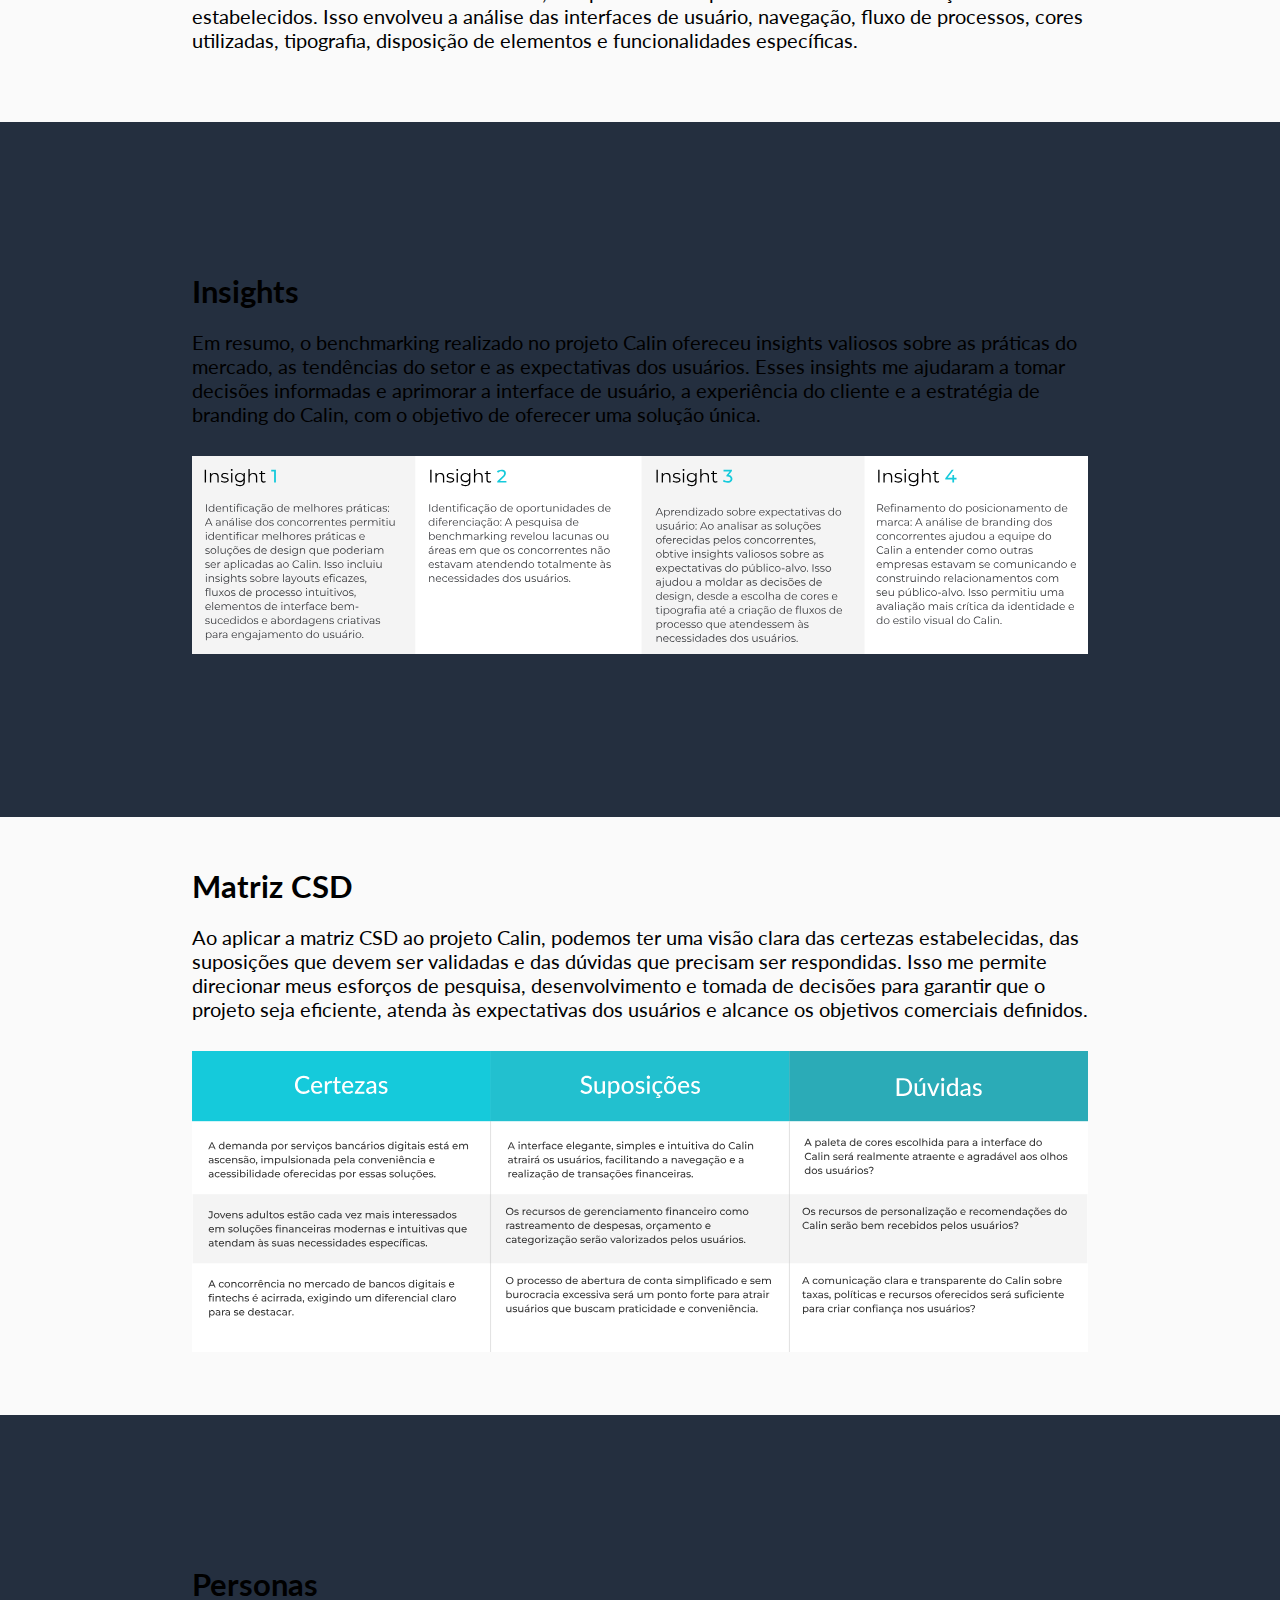
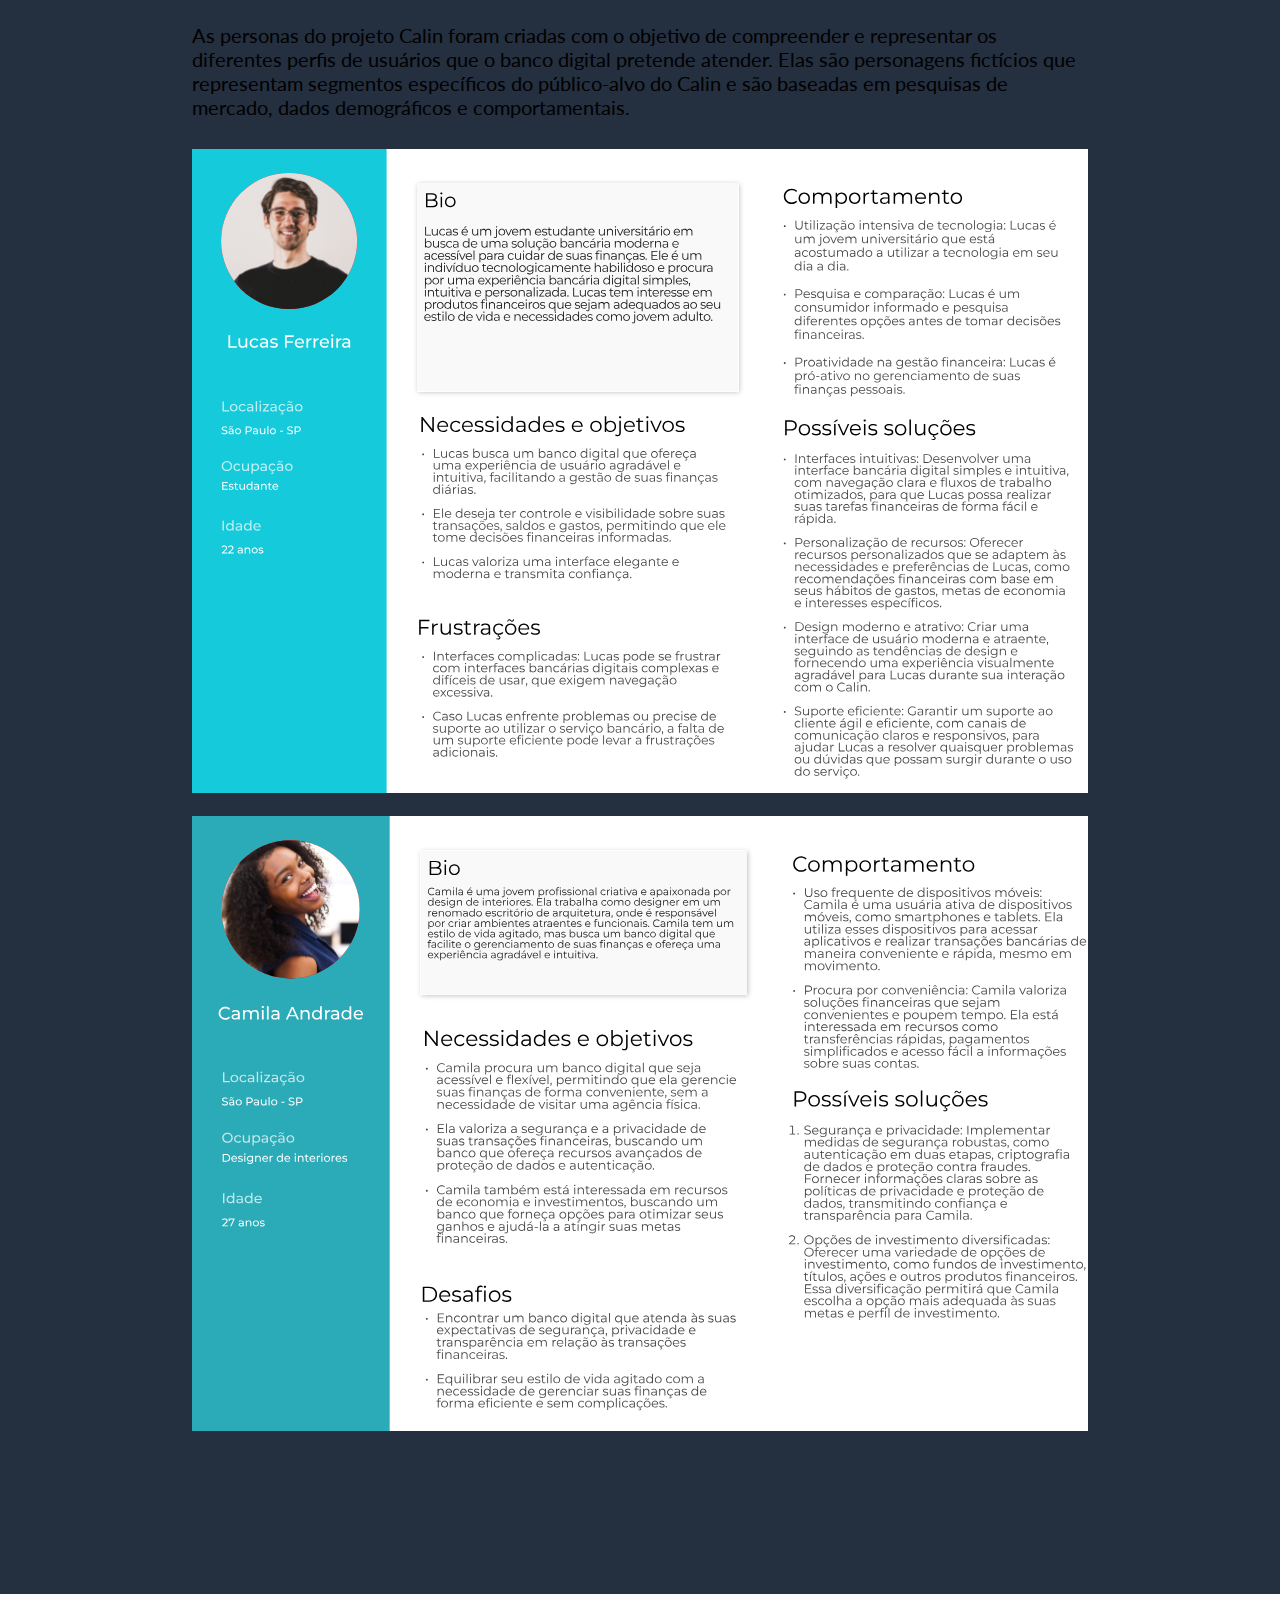
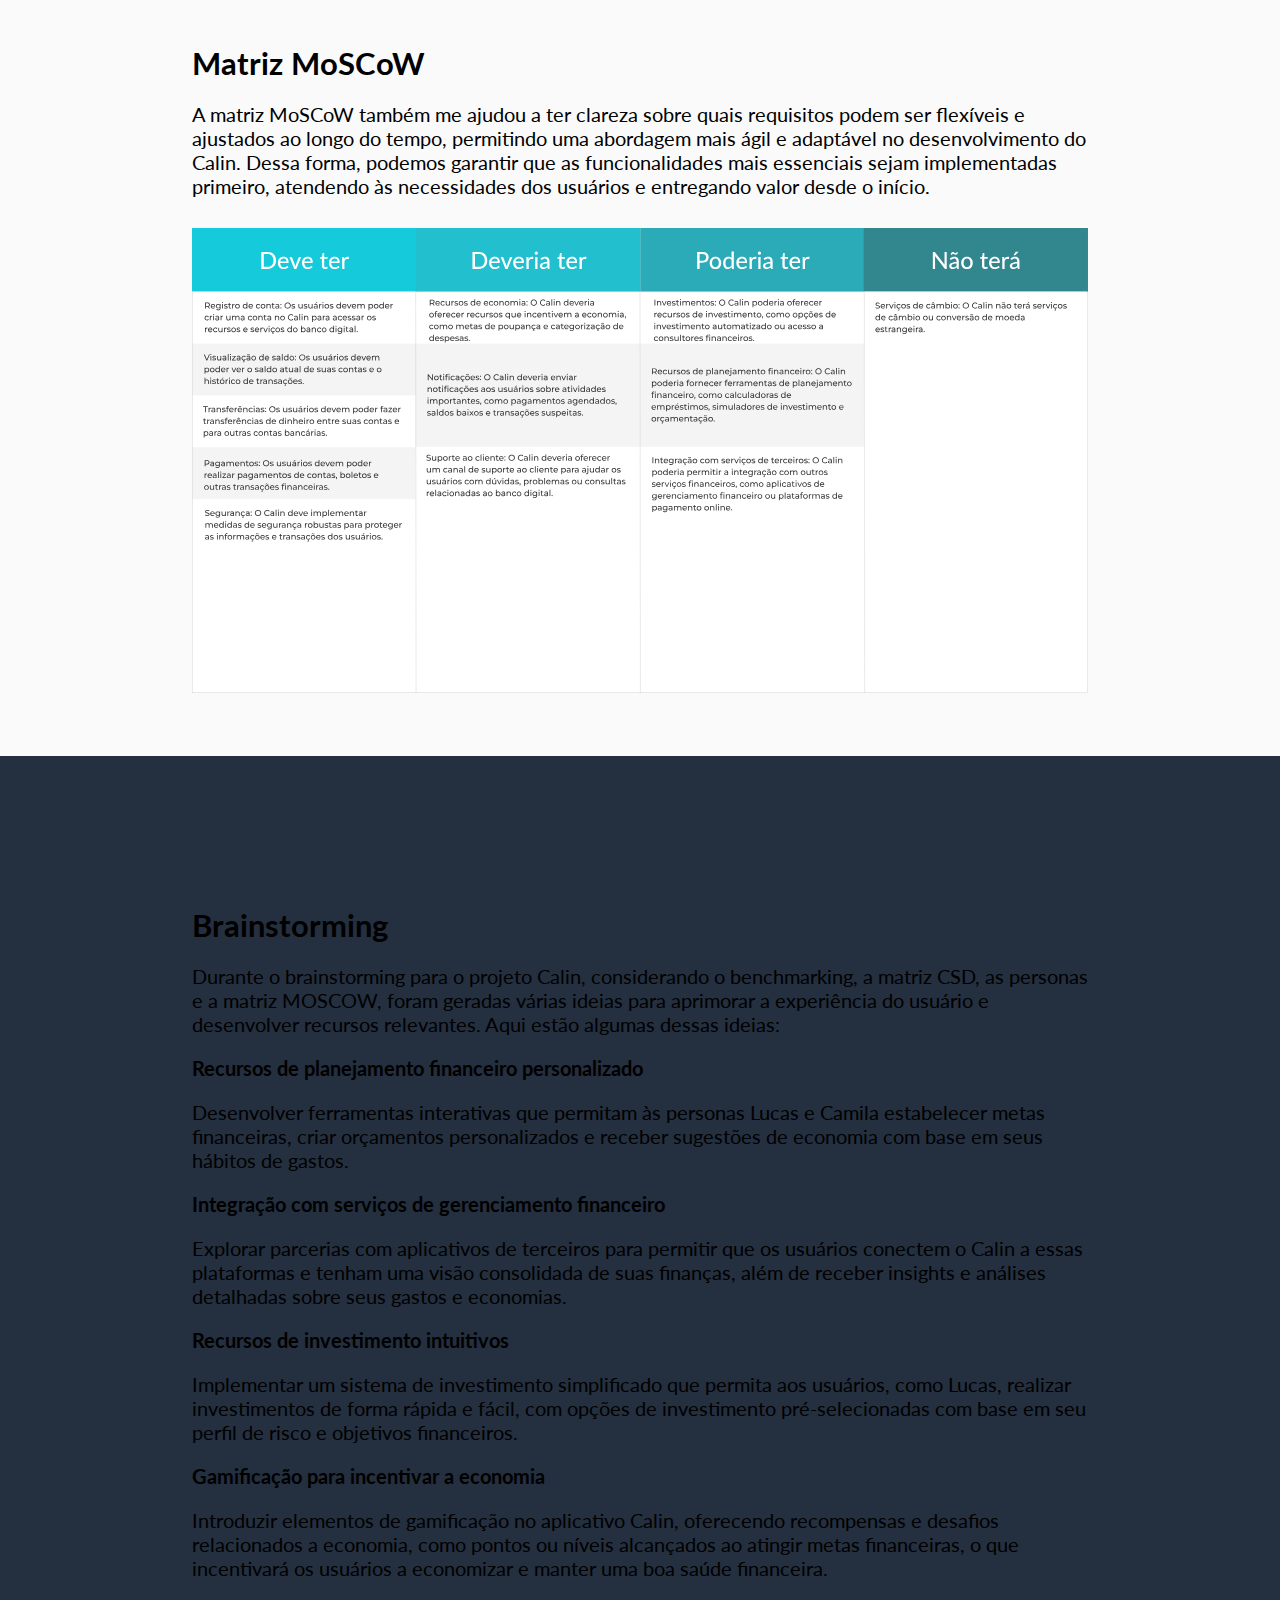
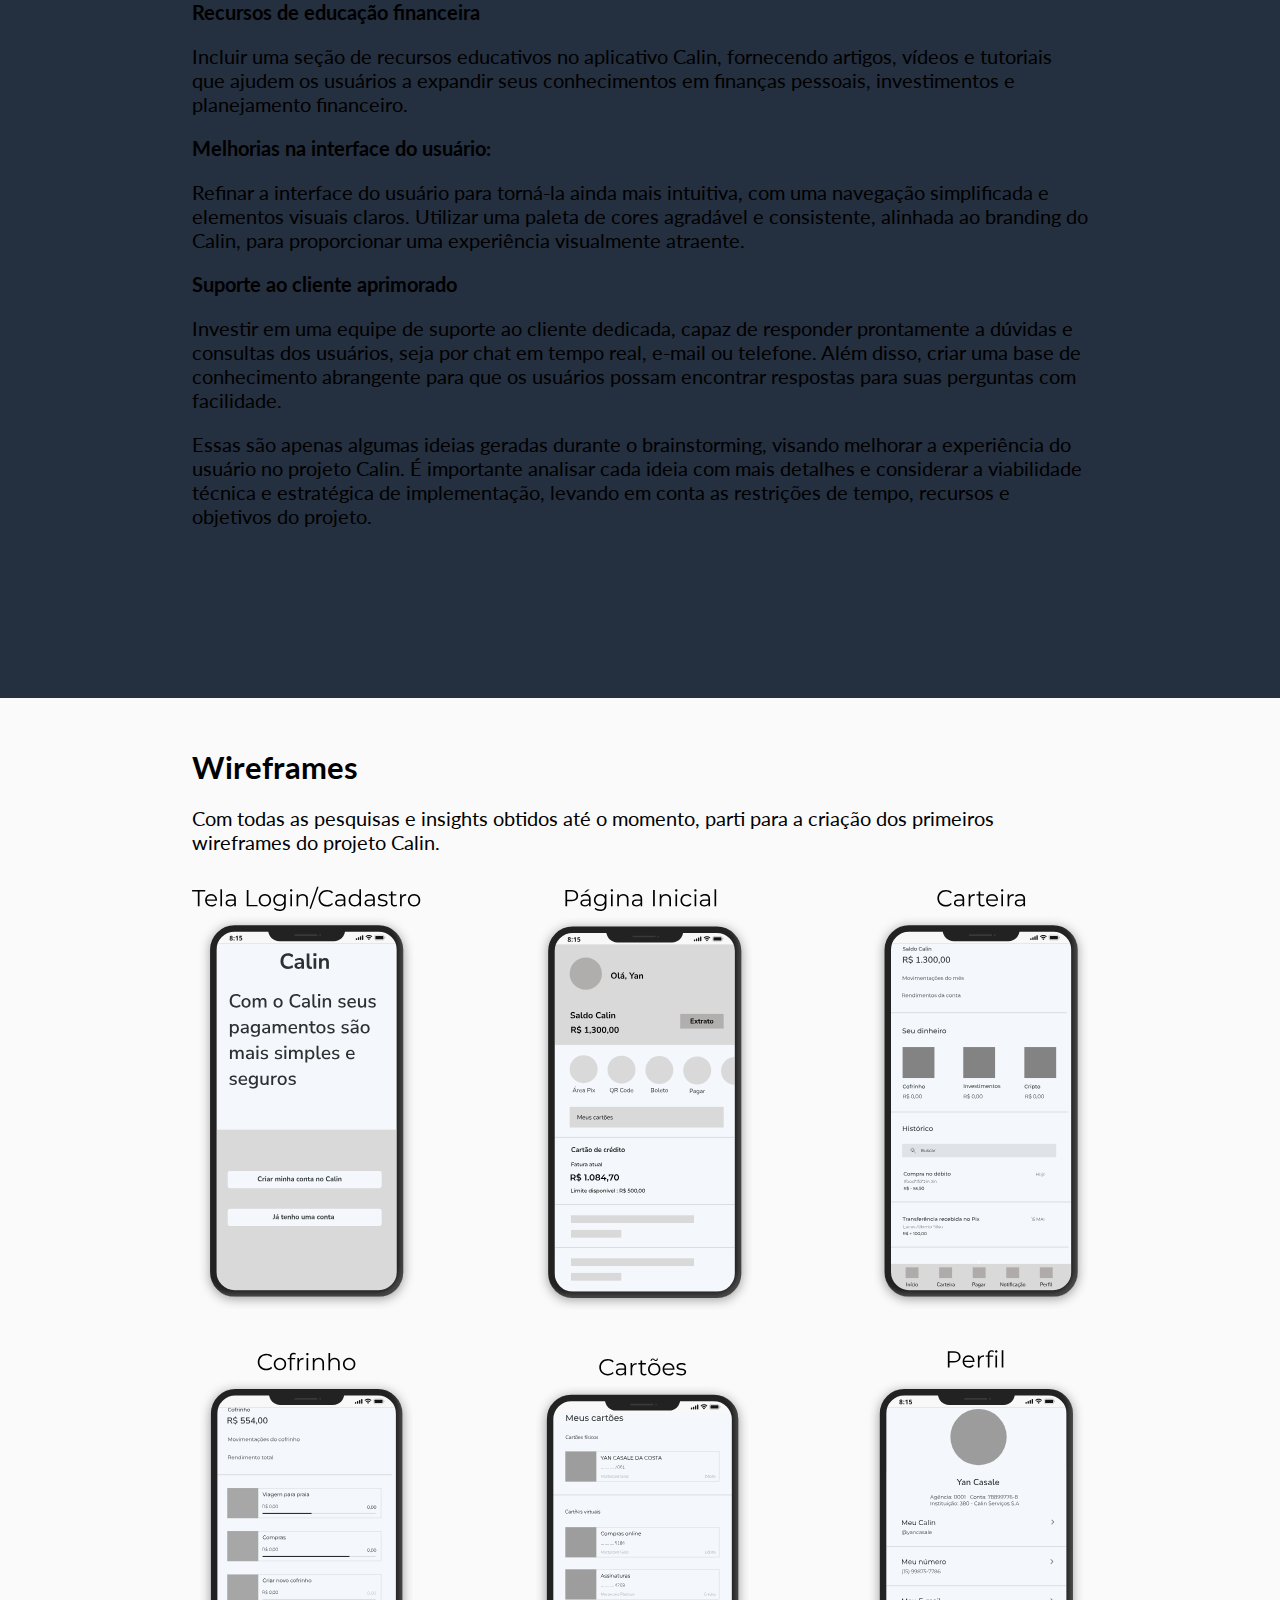
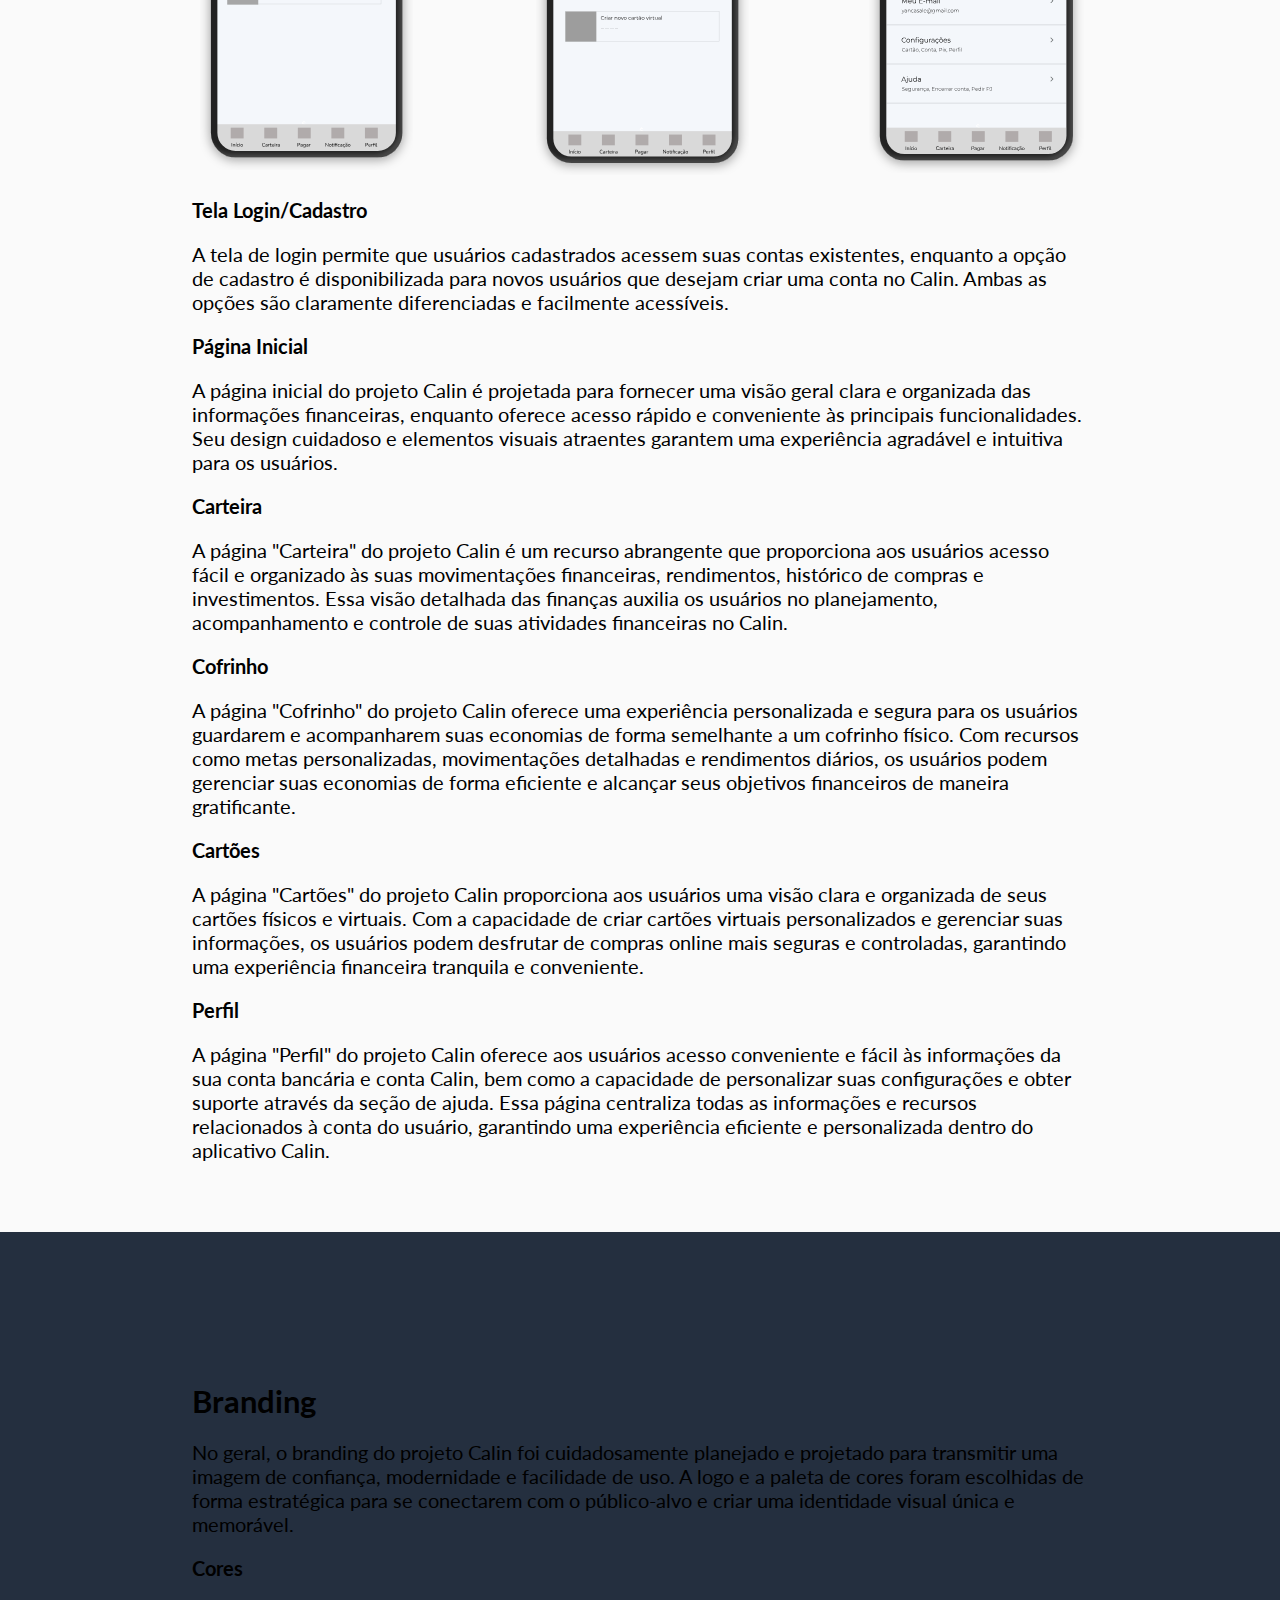
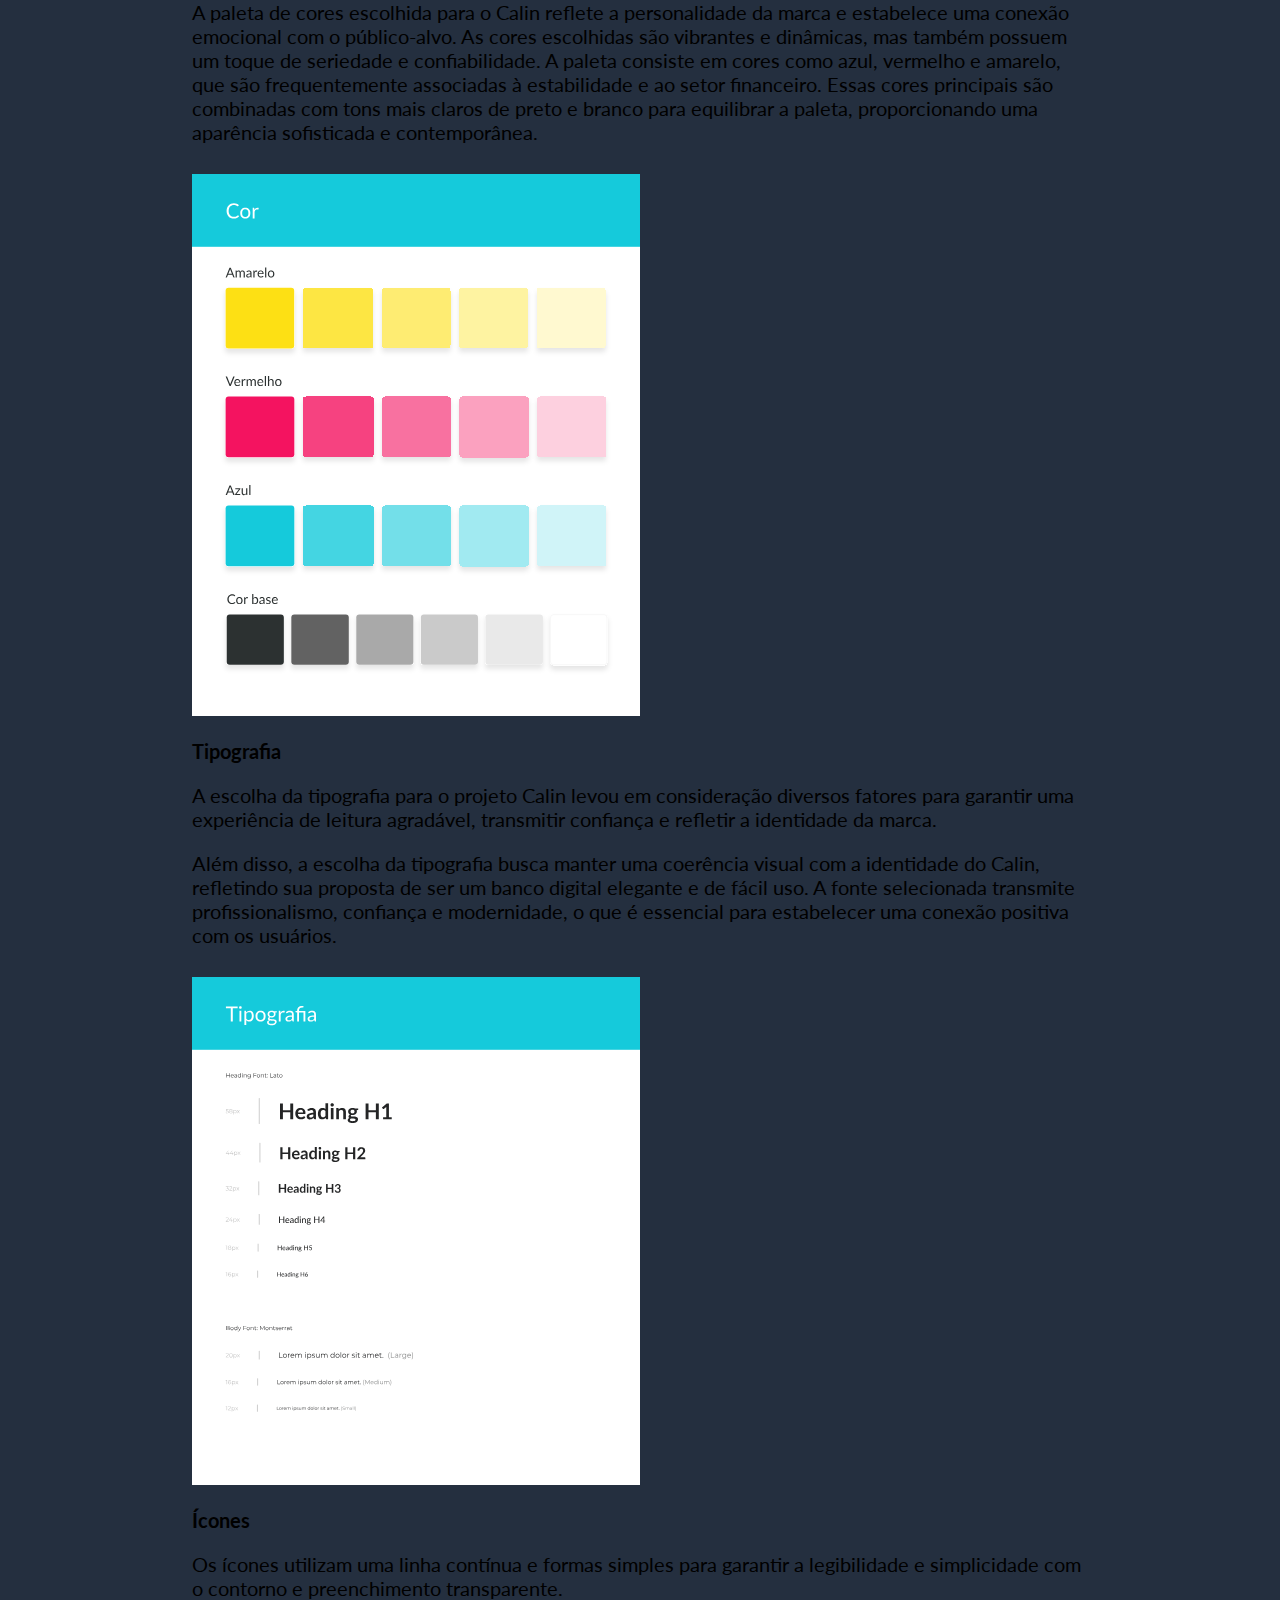
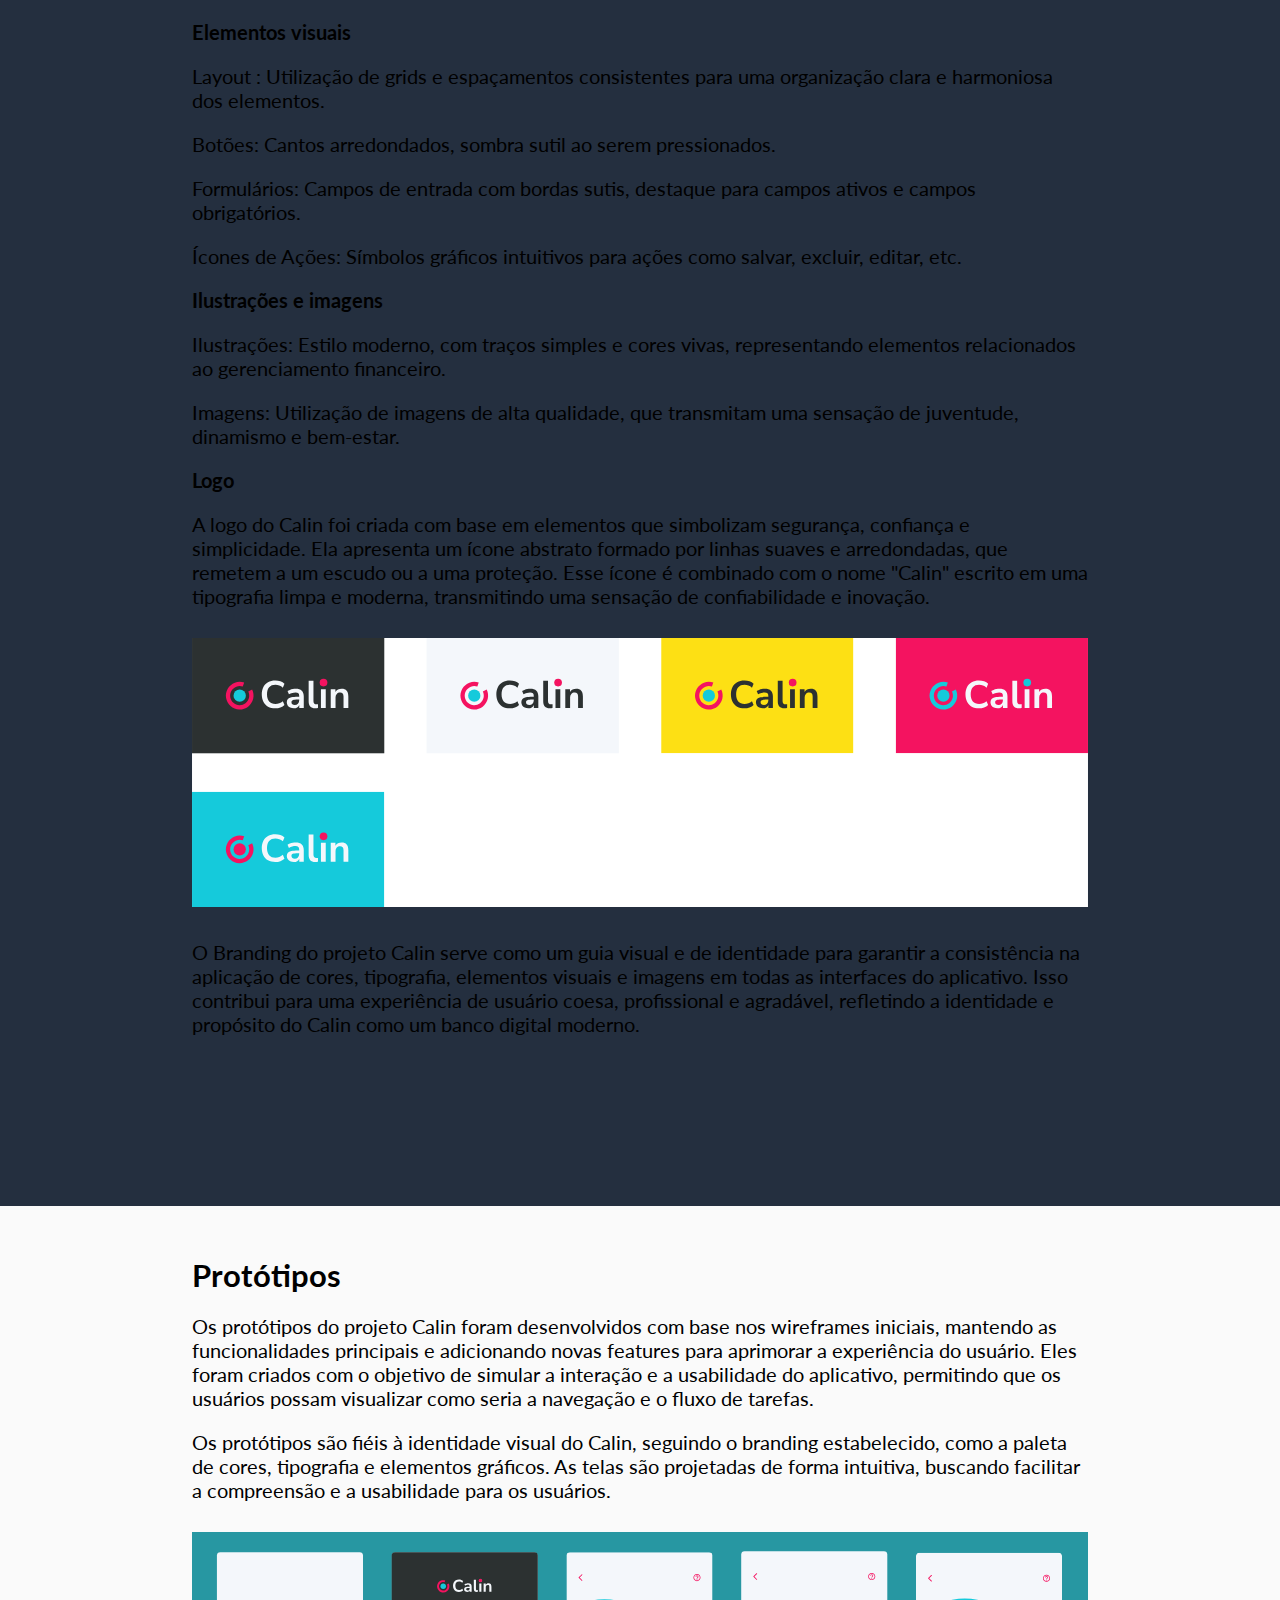
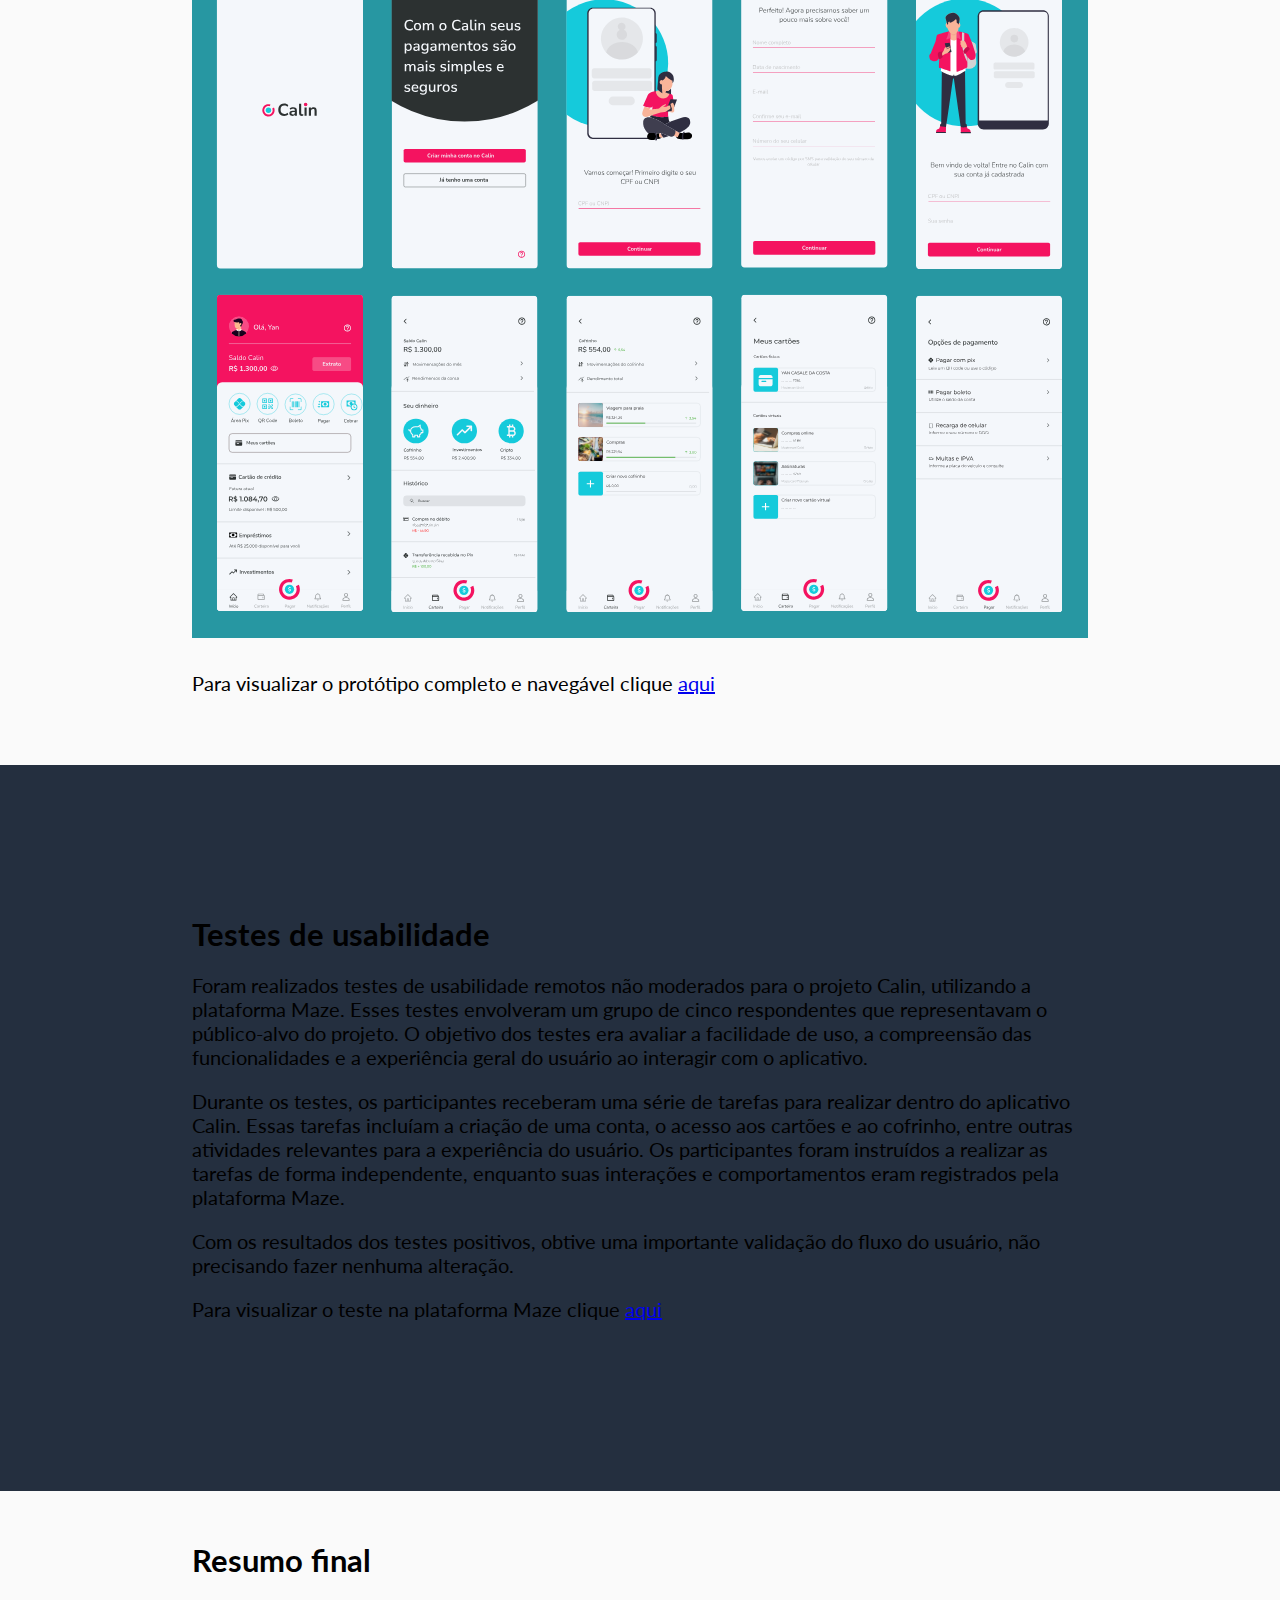
==== commit 71dead50: "projeto calin finalizado" ====
--- a/pages/calin.html
+++ b/pages/calin.html
@@ -87,12 +87,12 @@
 
                         <div class="sticky-top-item stickydown sticky-links">
                             <a href="#inicio">Início</a>
-                            <a href="#oproblema">O problema</a>
-                            <a href="#abordagem">Minha abordagem</a>
+                            <a href="#oproblema">Minha abordagem</a>
                             <a href="#descobrir">Descobrir</a>
                             <a href="#definir">Definir</a>
                             <a href="#desenvolver">Desenvolver</a>
-                            <a href="#prototiposfinais">Protótipos finais</a>
+                            <a href="#entregar">Entregar</a>
+                            <a href="#final">Final</a>
                         </div>
                     </nav>
 
@@ -109,12 +109,31 @@
                             <div class="context-container">
                                 <div class="blabla contexto">
                                     <h4>Contexto do projeto</h4>
-                                    <p>O projeto Calin é um banco digital inovador projetado especificamente para atender às necessidades financeiras dos jovens adultos. Com a crescente demanda por serviços bancários digitais e a importância de uma gestão financeira eficiente, o Calin busca proporcionar uma experiência intuitiva e simplificada para seus usuários, permitindo que eles cuidem de seu dinheiro de maneira mais fácil e conveniente.</p>
+                                    <p>O projeto Calin é um banco digital
+                                        inovador projetado especificamente para
+                                        atender às necessidades financeiras dos
+                                        jovens adultos. Com a crescente demanda
+                                        por serviços bancários digitais e a
+                                        importância de uma gestão financeira
+                                        eficiente, o Calin busca proporcionar
+                                        uma experiência intuitiva e simplificada
+                                        para seus usuários, permitindo que eles
+                                        cuidem de seu dinheiro de maneira mais
+                                        fácil e conveniente.</p>
                                 </div>
 
                                 <div class="blabla atuação">
                                     <h4>Minha atuação</h4>
-                                    <p>Como um designer de UX/UI, minha atuação no projeto Calin foi abrangente. Comecei realizando pesquisas detalhadas para compreender as necessidades e desejos dos jovens adultos em relação aos serviços bancários digitais. Essas descobertas me ajudaram a definir os objetivos do projeto, que incluíam simplificar o gerenciamento financeiro e fornecer uma experiência intuitiva.</p>
+                                    <p>Como um designer de UX/UI, minha atuação
+                                        no projeto Calin foi abrangente. Comecei
+                                        realizando pesquisas detalhadas para
+                                        compreender as necessidades e desejos
+                                        dos jovens adultos em relação aos
+                                        serviços bancários digitais. Essas
+                                        descobertas me ajudaram a definir os
+                                        objetivos do projeto, que incluíam
+                                        simplificar o gerenciamento financeiro e
+                                        fornecer uma experiência intuitiva.</p>
                                 </div>
                             </div>
                         </div>
@@ -123,8 +142,19 @@
                     <section class="grey-bg section-project" id="oproblema">
                         <div class="section-project-inner">
                             <h3>O problema</h3>
-                            <p>O projeto Calin busca resolver o problema de falta de facilidade e controle no gerenciamento financeiro para o público jovem adulto. Muitas vezes, os jovens adultos enfrentam desafios ao lidar com suas finanças, como dificuldade em acompanhar gastos, poupar dinheiro e tomar decisões financeiras informadas.</p>
-                            <p>O Calin visa fornecer uma solução abrangente ao oferecer um banco digital voltado para o público jovem adulto, com uma interface intuitiva e recursos específicos para ajudar os usuários a cuidarem do seu dinheiro de forma mais fácil e eficiente.</p>
+                            <p>O projeto Calin busca resolver o problema de
+                                falta de facilidade e controle no gerenciamento
+                                financeiro para o público jovem adulto. Muitas
+                                vezes, os jovens adultos enfrentam desafios ao
+                                lidar com suas finanças, como dificuldade em
+                                acompanhar gastos, poupar dinheiro e tomar
+                                decisões financeiras informadas.</p>
+                            <p>O Calin visa fornecer uma solução abrangente ao
+                                oferecer um banco digital voltado para o público
+                                jovem adulto, com uma interface intuitiva e
+                                recursos específicos para ajudar os usuários a
+                                cuidarem do seu dinheiro de forma mais fácil e
+                                eficiente.</p>
                         </div>
                     </section>
 
@@ -135,76 +165,195 @@
                         </div>
                     </section>
 
-                    <section class="grey-bg section-project" id>
+                    <section class="grey-bg section-project" id="descobrir">
                         <div class="section-project-inner">
                             <h3>Benchmarking</h3>
-                            <p>O benchmarking do projeto Calin consiste em uma análise detalhada de outros bancos digitais, especialmente aqueles voltados para o público jovem adulto. Através dessa pesquisa, foram identificados os principais concorrentes do Calin e analisadas suas estratégias, recursos e experiência do usuário.
+                            <p>O benchmarking do projeto Calin consiste em uma
+                                análise detalhada de outros bancos digitais,
+                                especialmente aqueles voltados para o público
+                                jovem adulto. Através dessa pesquisa, foram
+                                identificados os principais concorrentes do
+                                Calin e analisadas suas estratégias, recursos e
+                                experiência do usuário.
                             </p>
-                            <p>Durante o processo de benchmarking, foram examinados aspectos como a interface do usuário, a navegabilidade, as funcionalidades oferecidas, a segurança, o atendimento ao cliente, as opções de economia e investimentos, entre outros. Foram levantados pontos fortes e fracos dos concorrentes, bem como oportunidades de diferenciação para o Calin.</p>
-                            <p>Essa análise de benchmarking foi fundamental para compreender o cenário do mercado, identificar as melhores práticas e tendências do setor de bancos digitais e garantir que o Calin ofereça uma proposta única e competitiva. Através do benchmarking, o projeto Calin pôde obter insights valiosos para orientar o design da interface, a escolha de recursos e funcionalidades, e garantir que a experiência do usuário seja atraente, intuitiva e superior em relação aos concorrentes.</p>
+                            <p>Durante o processo de benchmarking, foram
+                                examinados aspectos como a interface do usuário,
+                                a navegabilidade, as funcionalidades oferecidas,
+                                a segurança, o atendimento ao cliente, as opções
+                                de economia e investimentos, entre outros. Foram
+                                levantados pontos fortes e fracos dos
+                                concorrentes, bem como oportunidades de
+                                diferenciação para o Calin.</p>
+                            <p>Essa análise de benchmarking foi fundamental para
+                                compreender o cenário do mercado, identificar as
+                                melhores práticas e tendências do setor de
+                                bancos digitais e garantir que o Calin ofereça
+                                uma proposta única e competitiva. Através do
+                                benchmarking, o projeto Calin pôde obter
+                                insights valiosos para orientar o design da
+                                interface, a escolha de recursos e
+                                funcionalidades, e garantir que a experiência do
+                                usuário seja atraente, intuitiva e superior em
+                                relação aos concorrentes.</p>
                             <h5>Metodologia de Benchmarking:</h5>
-                            <p>Seleção de concorrentes: Selecionei bancos digitais populares e relevantes que atendiam ao público-alvo do Calin. Isso incluiu empresas estabelecidas no mercado e também algumas startups em ascensão.
+                            <p>Seleção de concorrentes: Selecionei bancos
+                                digitais populares e relevantes que atendiam ao
+                                público-alvo do Calin. Isso incluiu empresas
+                                estabelecidas no mercado e também algumas
+                                startups em ascensão.
                             </p>
                             <h5>Avaliação de critérios</h5>
-                            <p>Foram definidos critérios específicos para avaliar os concorrentes. Esses critérios podem incluir aspectos como a interface do usuário, funcionalidades oferecidas, experiência de integração e onboarding, serviços financeiros disponíveis, atendimento ao cliente e estratégias de branding.
+                            <p>Foram definidos critérios específicos para
+                                avaliar os concorrentes. Esses critérios podem
+                                incluir aspectos como a interface do usuário,
+                                funcionalidades oferecidas, experiência de
+                                integração e onboarding, serviços financeiros
+                                disponíveis, atendimento ao cliente e
+                                estratégias de branding.
                             </p>
                             <h5>Análise comparativa</h5>
-                            <p>Examinei em detalhes cada concorrente, comparando suas práticas e recursos em relação aos critérios estabelecidos. Isso envolveu a análise das interfaces de usuário, navegação, fluxo de processos, cores utilizadas, tipografia, disposição de elementos e funcionalidades específicas.</p>
+                            <p>Examinei em detalhes cada concorrente, comparando
+                                suas práticas e recursos em relação aos
+                                critérios estabelecidos. Isso envolveu a análise
+                                das interfaces de usuário, navegação, fluxo de
+                                processos, cores utilizadas, tipografia,
+                                disposição de elementos e funcionalidades
+                                específicas.</p>
                         </div>
                     </section>
 
                     <section class="white-bg section-project" id>
                         <div class="section-project-inner">
                             <h3>Insights</h3>
-                            <p>Em resumo, o benchmarking realizado no projeto Calin ofereceu insights valiosos sobre as práticas do mercado, as tendências do setor e as expectativas dos usuários. Esses insights me ajudaram a tomar decisões informadas e aprimorar a interface de usuário, a experiência do cliente e a estratégia de branding do Calin, com o objetivo de oferecer uma solução única.</p>
-                            <img src="../images/Insights - Benchmarking-Calin.svg" alt>
+                            <p>Em resumo, o benchmarking realizado no projeto
+                                Calin ofereceu insights valiosos sobre as
+                                práticas do mercado, as tendências do setor e as
+                                expectativas dos usuários. Esses insights me
+                                ajudaram a tomar decisões informadas e aprimorar
+                                a interface de usuário, a experiência do cliente
+                                e a estratégia de branding do Calin, com o
+                                objetivo de oferecer uma solução única.</p>
+                            <img
+                                src="../images/Insights - Benchmarking-Calin.svg"
+                                alt>
                         </div>
                     </section>
 
                     <section class="grey-bg section-project" id>
                         <div class="section-project-inner">
                             <h3>Matriz CSD</h3>
-                            <p>Ao aplicar a matriz CSD ao projeto Calin, podemos ter uma visão clara das certezas estabelecidas, das suposições que devem ser validadas e das dúvidas que precisam ser respondidas. Isso me permite direcionar meus esforços de pesquisa, desenvolvimento e tomada de decisões para garantir que o projeto seja eficiente, atenda às expectativas dos usuários e alcance os objetivos comerciais definidos.</p>
+                            <p>Ao aplicar a matriz CSD ao projeto Calin, podemos
+                                ter uma visão clara das certezas estabelecidas,
+                                das suposições que devem ser validadas e das
+                                dúvidas que precisam ser respondidas. Isso me
+                                permite direcionar meus esforços de pesquisa,
+                                desenvolvimento e tomada de decisões para
+                                garantir que o projeto seja eficiente, atenda às
+                                expectativas dos usuários e alcance os objetivos
+                                comerciais definidos.</p>
                             <img src="../images/Matriz CSD - Calin.svg" alt>
                         </div>
                     </section>
 
+                    <section class="white-bg section-project" id="definir">
+                        <div class="section-project-inner">
+                            <h3>Personas</h3>
+                            <p>As personas do projeto Calin foram criadas com o
+                                objetivo de compreender e representar os
+                                diferentes perfis de usuários que o banco
+                                digital pretende atender. Elas são personagens
+                                fictícios que representam segmentos específicos
+                                do público-alvo do Calin e são baseadas em
+                                pesquisas de mercado, dados demográficos e
+                                comportamentais.</p>
+                            <img src="../images/Persona Lucas.svg" alt>
+                            <img src="../images/Persona Camila.svg" alt>
+                        </div>
+                    </section>
+
+                    <section class="grey-bg section-project" id>
+                        <div class="section-project-inner">
+                            <h3>Matriz MoSCoW</h3>
+                            <p>A matriz MoSCoW também me ajudou a ter clareza
+                                sobre quais requisitos podem ser flexíveis e
+                                ajustados ao longo do tempo, permitindo uma
+                                abordagem mais ágil e adaptável no
+                                desenvolvimento do Calin. Dessa forma, podemos
+                                garantir que as funcionalidades mais essenciais
+                                sejam implementadas primeiro, atendendo às
+                                necessidades dos usuários e entregando valor
+                                desde o início.</p>
+                            <img src="../images/Matriz MosCow.svg" alt>
+                        </div>
+                    </section>
+
                     <section class="white-bg section-project" id>
                         <div class="section-project-inner">
-                            <h3>Personas</h3>
-                            <p>As personas do projeto Calin foram criadas com o objetivo de compreender e representar os diferentes perfis de usuários que o banco digital pretende atender. Elas são personagens fictícios que representam segmentos específicos do público-alvo do Calin e são baseadas em pesquisas de mercado, dados demográficos e comportamentais.</p>
-                            <img src="../images/Persona Lucas.svg" alt>
-                            <img src="../images/Persona Camila.svg" alt="">
-                        </div>
-                    </section>
-
-                    <section class="grey-bg section-project" id>
-                        <div class="section-project-inner">
-                            <h3>Matriz MoSCoW</h3>
-                            <p>A matriz MoSCoW também me ajudou a ter clareza sobre quais requisitos podem ser flexíveis e ajustados ao longo do tempo, permitindo uma abordagem mais ágil e adaptável no desenvolvimento do Calin. Dessa forma, podemos garantir que as funcionalidades mais essenciais sejam implementadas primeiro, atendendo às necessidades dos usuários e entregando valor desde o início.</p>
-                            <img src="../images/Matriz MosCow.svg" alt="">
-                        </div>
-                    </section>
-
-                    <section class="white-bg section-project" id>
-                        <div class="section-project-inner">
                             <h3>Brainstorming</h3>
-                            <p>Durante o brainstorming para o projeto Calin, considerando o benchmarking, a matriz CSD, as personas e a matriz MOSCOW, foram geradas várias ideias para aprimorar a experiência do usuário e desenvolver recursos relevantes. Aqui estão algumas dessas ideias:</p>
-                            <h5>Recursos de planejamento financeiro personalizado</h5>
-                            <p>Desenvolver ferramentas interativas que permitam às personas Lucas e Camila estabelecer metas financeiras, criar orçamentos personalizados e receber sugestões de economia com base em seus hábitos de gastos.</p>
-                            <h5>Integração com serviços de gerenciamento financeiro</h5>
-                            <p>Explorar parcerias com aplicativos de terceiros para permitir que os usuários conectem o Calin a essas plataformas e tenham uma visão consolidada de suas finanças, além de receber insights e análises detalhadas sobre seus gastos e economias.</p>
+                            <p>Durante o brainstorming para o projeto Calin,
+                                considerando o benchmarking, a matriz CSD, as
+                                personas e a matriz MOSCOW, foram geradas várias
+                                ideias para aprimorar a experiência do usuário e
+                                desenvolver recursos relevantes. Aqui estão
+                                algumas dessas ideias:</p>
+                            <h5>Recursos de planejamento financeiro
+                                personalizado</h5>
+                            <p>Desenvolver ferramentas interativas que permitam
+                                às personas Lucas e Camila estabelecer metas
+                                financeiras, criar orçamentos personalizados e
+                                receber sugestões de economia com base em seus
+                                hábitos de gastos.</p>
+                            <h5>Integração com serviços de gerenciamento
+                                financeiro</h5>
+                            <p>Explorar parcerias com aplicativos de terceiros
+                                para permitir que os usuários conectem o Calin a
+                                essas plataformas e tenham uma visão consolidada
+                                de suas finanças, além de receber insights e
+                                análises detalhadas sobre seus gastos e
+                                economias.</p>
                             <h5>Recursos de investimento intuitivos</h5>
-                            <p> Implementar um sistema de investimento simplificado que permita aos usuários, como Lucas, realizar investimentos de forma rápida e fácil, com opções de investimento pré-selecionadas com base em seu perfil de risco e objetivos financeiros.</p>
+                            <p> Implementar um sistema de investimento
+                                simplificado que permita aos usuários, como
+                                Lucas, realizar investimentos de forma rápida e
+                                fácil, com opções de investimento
+                                pré-selecionadas com base em seu perfil de risco
+                                e objetivos financeiros.</p>
                             <h5>Gamificação para incentivar a economia</h5>
-                            <p> Introduzir elementos de gamificação no aplicativo Calin, oferecendo recompensas e desafios relacionados a economia, como pontos ou níveis alcançados ao atingir metas financeiras, o que incentivará os usuários a economizar e manter uma boa saúde financeira.</p>
+                            <p> Introduzir elementos de gamificação no
+                                aplicativo Calin, oferecendo recompensas e
+                                desafios relacionados a economia, como pontos ou
+                                níveis alcançados ao atingir metas financeiras,
+                                o que incentivará os usuários a economizar e
+                                manter uma boa saúde financeira.</p>
                             <h5>Recursos de educação financeira</h5>
-                            <p>Incluir uma seção de recursos educativos no aplicativo Calin, fornecendo artigos, vídeos e tutoriais que ajudem os usuários a expandir seus conhecimentos em finanças pessoais, investimentos e planejamento financeiro.</p>
+                            <p>Incluir uma seção de recursos educativos no
+                                aplicativo Calin, fornecendo artigos, vídeos e
+                                tutoriais que ajudem os usuários a expandir seus
+                                conhecimentos em finanças pessoais,
+                                investimentos e planejamento financeiro.</p>
                             <h5>Melhorias na interface do usuário:</h5>
-                            <p>Refinar a interface do usuário para torná-la ainda mais intuitiva, com uma navegação simplificada e elementos visuais claros. Utilizar uma paleta de cores agradável e consistente, alinhada ao branding do Calin, para proporcionar uma experiência visualmente atraente.</p>
+                            <p>Refinar a interface do usuário para torná-la
+                                ainda mais intuitiva, com uma navegação
+                                simplificada e elementos visuais claros.
+                                Utilizar uma paleta de cores agradável e
+                                consistente, alinhada ao branding do Calin, para
+                                proporcionar uma experiência visualmente
+                                atraente.</p>
                             <h5>Suporte ao cliente aprimorado</h5>
-                            <p>Investir em uma equipe de suporte ao cliente dedicada, capaz de responder prontamente a dúvidas e consultas dos usuários, seja por chat em tempo real, e-mail ou telefone. Além disso, criar uma base de conhecimento abrangente para que os usuários possam encontrar respostas para suas perguntas com facilidade.</p>
-                            <p>Essas são apenas algumas ideias geradas durante o brainstorming, visando melhorar a experiência do usuário no projeto Calin. É importante analisar cada ideia com mais detalhes e considerar a viabilidade técnica e estratégica de implementação, levando em conta as restrições de tempo, recursos e objetivos do projeto.</p>
+                            <p>Investir em uma equipe de suporte ao cliente
+                                dedicada, capaz de responder prontamente a
+                                dúvidas e consultas dos usuários, seja por chat
+                                em tempo real, e-mail ou telefone. Além disso,
+                                criar uma base de conhecimento abrangente para
+                                que os usuários possam encontrar respostas para
+                                suas perguntas com facilidade.</p>
+                            <p>Essas são apenas algumas ideias geradas durante o
+                                brainstorming, visando melhorar a experiência do
+                                usuário no projeto Calin. É importante analisar
+                                cada ideia com mais detalhes e considerar a
+                                viabilidade técnica e estratégica de
+                                implementação, levando em conta as restrições de
+                                tempo, recursos e objetivos do projeto.</p>
                         </div>
                     </section>
 
@@ -224,60 +373,266 @@
                     <section class="grey-bg section-project" id="desenvolver">
                         <div class="section-project-inner">
                             <h3>Wireframes</h3>
-                            <p>Com todas as pesquisas e insights obtidos até o momento, parti para a criação dos primeiros wireframes do projeto Calin.</p>
-                            <img src="../images/Wireframes - Calin.svg" alt="">
+                            <p>Com todas as pesquisas e insights obtidos até o
+                                momento, parti para a criação dos primeiros
+                                wireframes do projeto Calin.</p>
+                            <img src="../images/Wireframes - Calin.svg" alt>
                             <h5>Tela Login/Cadastro</h5>
-                            <p>A tela de login permite que usuários cadastrados acessem suas contas existentes, enquanto a opção de cadastro é disponibilizada para novos usuários que desejam criar uma conta no Calin. Ambas as opções são claramente diferenciadas e facilmente acessíveis.</p>
+                            <p>A tela de login permite que usuários cadastrados
+                                acessem suas contas existentes, enquanto a opção
+                                de cadastro é disponibilizada para novos
+                                usuários que desejam criar uma conta no Calin.
+                                Ambas as opções são claramente diferenciadas e
+                                facilmente acessíveis.</p>
                             <h5>Página Inicial</h5>
-                            <p>A página inicial do projeto Calin é projetada para fornecer uma visão geral clara e organizada das informações financeiras, enquanto oferece acesso rápido e conveniente às principais funcionalidades. Seu design cuidadoso e elementos visuais atraentes garantem uma experiência agradável e intuitiva para os usuários.</p>
+                            <p>A página inicial do projeto Calin é projetada
+                                para fornecer uma visão geral clara e organizada
+                                das informações financeiras, enquanto oferece
+                                acesso rápido e conveniente às principais
+                                funcionalidades. Seu design cuidadoso e
+                                elementos visuais atraentes garantem uma
+                                experiência agradável e intuitiva para os
+                                usuários.</p>
                             <h5>Carteira</h5>
-                            <p>A página "Carteira" do projeto Calin é um recurso abrangente que proporciona aos usuários acesso fácil e organizado às suas movimentações financeiras, rendimentos, histórico de compras e investimentos. Essa visão detalhada das finanças auxilia os usuários no planejamento, acompanhamento e controle de suas atividades financeiras no Calin.</p>
+                            <p>A página "Carteira" do projeto Calin é um recurso
+                                abrangente que proporciona aos usuários acesso
+                                fácil e organizado às suas movimentações
+                                financeiras, rendimentos, histórico de compras e
+                                investimentos. Essa visão detalhada das finanças
+                                auxilia os usuários no planejamento,
+                                acompanhamento e controle de suas atividades
+                                financeiras no Calin.</p>
                             <h5>Cofrinho</h5>
-                            <p>A página "Cofrinho" do projeto Calin oferece uma experiência personalizada e segura para os usuários guardarem e acompanharem suas economias de forma semelhante a um cofrinho físico. Com recursos como metas personalizadas, movimentações detalhadas e rendimentos diários, os usuários podem gerenciar suas economias de forma eficiente e alcançar seus objetivos financeiros de maneira gratificante.</p>
+                            <p>A página "Cofrinho" do projeto Calin oferece uma
+                                experiência personalizada e segura para os
+                                usuários guardarem e acompanharem suas economias
+                                de forma semelhante a um cofrinho físico. Com
+                                recursos como metas personalizadas,
+                                movimentações detalhadas e rendimentos diários,
+                                os usuários podem gerenciar suas economias de
+                                forma eficiente e alcançar seus objetivos
+                                financeiros de maneira gratificante.</p>
                             <h5>Cartões</h5>
-                            <p>A página "Cartões" do projeto Calin proporciona aos usuários uma visão clara e organizada de seus cartões físicos e virtuais. Com a capacidade de criar cartões virtuais personalizados e gerenciar suas informações, os usuários podem desfrutar de compras online mais seguras e controladas, garantindo uma experiência financeira tranquila e conveniente.</p>
+                            <p>A página "Cartões" do projeto Calin proporciona
+                                aos usuários uma visão clara e organizada de
+                                seus cartões físicos e virtuais. Com a
+                                capacidade de criar cartões virtuais
+                                personalizados e gerenciar suas informações, os
+                                usuários podem desfrutar de compras online mais
+                                seguras e controladas, garantindo uma
+                                experiência financeira tranquila e conveniente.</p>
                             <h5>Perfil</h5>
-                            <p>A página "Perfil" do projeto Calin oferece aos usuários acesso conveniente e fácil às informações da sua conta bancária e conta Calin, bem como a capacidade de personalizar suas configurações e obter suporte através da seção de ajuda. Essa página centraliza todas as informações e recursos relacionados à conta do usuário, garantindo uma experiência eficiente e personalizada dentro do aplicativo Calin.</p>
+                            <p>A página "Perfil" do projeto Calin oferece aos
+                                usuários acesso conveniente e fácil às
+                                informações da sua conta bancária e conta Calin,
+                                bem como a capacidade de personalizar suas
+                                configurações e obter suporte através da seção
+                                de ajuda. Essa página centraliza todas as
+                                informações e recursos relacionados à conta do
+                                usuário, garantindo uma experiência eficiente e
+                                personalizada dentro do aplicativo Calin.</p>
                         </div>
                     </section>
 
                     <section class="white-bg section-project" id="desenvolver">
                         <div class="section-project-inner">
-                            <h3>Style guide</h3>
-                            <p>No geral, o Style Guide do projeto Calin tem como objetivo garantir uma identidade visual coesa e uma experiência de usuário consistente, refletindo os valores e objetivos do banco digital voltado para o público jovem adulto. Ele proporciona uma aparência agradável, profissional e intuitiva, ajudando os usuários a interagir de forma eficaz e eficiente com o aplicativo.</p>
+                            <h3>Branding</h3>
+                            <p>No geral, o branding do projeto Calin foi
+                                cuidadosamente planejado e projetado para
+                                transmitir uma imagem de confiança, modernidade
+                                e facilidade de uso. A logo e a paleta de cores
+                                foram escolhidas de forma estratégica para se
+                                conectarem com o público-alvo e criar uma
+                                identidade visual única e memorável.</p>
                             <h5>Cores</h5>
-                            <p>A paleta de cores escolhida para o Calin reflete a personalidade da marca e estabelece uma conexão emocional com o público-alvo. As cores escolhidas são vibrantes e dinâmicas, mas também possuem um toque de seriedade e confiabilidade. A paleta consiste em cores como azul, vermelho e amarelo, que são frequentemente associadas à estabilidade e ao setor financeiro. Essas cores principais são combinadas com tons mais claros de preto e branco para equilibrar a paleta, proporcionando uma aparência sofisticada e contemporânea.</p>
-                            <img src="../images/Cor - Calin.svg" alt=""  class="img-styleguide">
+                            <p>A paleta de cores escolhida para o Calin reflete
+                                a personalidade da marca e estabelece uma
+                                conexão emocional com o público-alvo. As cores
+                                escolhidas são vibrantes e dinâmicas, mas também
+                                possuem um toque de seriedade e confiabilidade.
+                                A paleta consiste em cores como azul, vermelho e
+                                amarelo, que são frequentemente associadas à
+                                estabilidade e ao setor financeiro. Essas cores
+                                principais são combinadas com tons mais claros
+                                de preto e branco para equilibrar a paleta,
+                                proporcionando uma aparência sofisticada e
+                                contemporânea.</p>
+                            <img src="../images/Cor - Calin.svg" alt
+                                class="img-styleguide">
                             <h5>Tipografia</h5>
-                            <p>A escolha da tipografia para o projeto Calin levou em consideração diversos fatores para garantir uma experiência de leitura agradável, transmitir confiança e refletir a identidade da marca.</p>
-                            <p>Além disso, a escolha da tipografia busca manter uma coerência visual com a identidade do Calin, refletindo sua proposta de ser um banco digital elegante e de fácil uso. A fonte selecionada transmite profissionalismo, confiança e modernidade, o que é essencial para estabelecer uma conexão positiva com os usuários.</p>
-                            <img src="../images/Tipografia - Calin.svg" alt="" class="img-styleguide">
+                            <p>A escolha da tipografia para o projeto Calin
+                                levou em consideração diversos fatores para
+                                garantir uma experiência de leitura agradável,
+                                transmitir confiança e refletir a identidade da
+                                marca.</p>
+                            <p>Além disso, a escolha da tipografia busca manter
+                                uma coerência visual com a identidade do Calin,
+                                refletindo sua proposta de ser um banco digital
+                                elegante e de fácil uso. A fonte selecionada
+                                transmite profissionalismo, confiança e
+                                modernidade, o que é essencial para estabelecer
+                                uma conexão positiva com os usuários.</p>
+                            <img src="../images/Tipografia - Calin.svg" alt
+                                class="img-styleguide">
                             <h5>Ícones</h5>
-                            <p>Os ícones utilizam uma linha contínua e formas simples para garantir a legibilidade e simplicidade com o contorno e preenchimento transparente.</p>
+                            <p>Os ícones utilizam uma linha contínua e formas
+                                simples para garantir a legibilidade e
+                                simplicidade com o contorno e preenchimento
+                                transparente.</p>
                             <h5>Elementos visuais</h5>
-                            <p>Layout : Utilização de grids e espaçamentos consistentes para uma organização clara e harmoniosa dos elementos.</p>
-                            <p>Botões: Cantos arredondados, sombra sutil ao serem pressionados.</p>
-                            <p>Formulários: Campos de entrada com bordas sutis, destaque para campos ativos e campos obrigatórios.</p>
-                            <p>Ícones de Ações: Símbolos gráficos intuitivos para ações como salvar, excluir, editar, etc.</p>
+                            <p>Layout : Utilização de grids e espaçamentos
+                                consistentes para uma organização clara e
+                                harmoniosa dos elementos.</p>
+                            <p>Botões: Cantos arredondados, sombra sutil ao
+                                serem pressionados.</p>
+                            <p>Formulários: Campos de entrada com bordas sutis,
+                                destaque para campos ativos e campos
+                                obrigatórios.</p>
+                            <p>Ícones de Ações: Símbolos gráficos intuitivos
+                                para ações como salvar, excluir, editar, etc.</p>
                             <h5>Ilustrações e imagens</h5>
-                            <p>Ilustrações: Estilo moderno, com traços simples e cores vivas, representando elementos relacionados ao gerenciamento financeiro.</p>
-                            <p>Imagens: Utilização de imagens de alta qualidade, que transmitam uma sensação de juventude, dinamismo e bem-estar.</p>
-                            <p>O Style Guide do projeto Calin serve como um guia visual e de identidade para garantir a consistência na aplicação de cores, tipografia, elementos visuais e imagens em todas as interfaces do aplicativo. Isso contribui para uma experiência de usuário coesa, profissional e agradável, refletindo a identidade e propósito do Calin como um banco digital voltado para o público jovem adulto.</p>
-                        </div>
-                    </section>
-
-                    <section class="grey-bg section-project" id="desenvolver">
-                        <div class="section-project-inner">
-                            <h3>Branding</h3>
+                            <p>Ilustrações: Estilo moderno, com traços simples e
+                                cores vivas, representando elementos
+                                relacionados ao gerenciamento financeiro.</p>
+                            <p>Imagens: Utilização de imagens de alta qualidade,
+                                que transmitam uma sensação de juventude,
+                                dinamismo e bem-estar.</p>
+                            <h5>Logo</h5>
+                            <p>A logo do Calin foi criada com base em elementos
+                                que simbolizam segurança, confiança e
+                                simplicidade. Ela apresenta um ícone abstrato
+                                formado por linhas suaves e arredondadas, que
+                                remetem a um escudo ou a uma proteção. Esse
+                                ícone é combinado com o nome "Calin" escrito em
+                                uma tipografia limpa e moderna, transmitindo uma
+                                sensação de confiabilidade e inovação.</p>
+                            <img src="../images/Logos Calin.svg" alt>
+                            <p>O Branding do projeto Calin serve como um guia
+                                visual e de identidade para garantir a
+                                consistência na aplicação de cores, tipografia,
+                                elementos visuais e imagens em todas as
+                                interfaces do aplicativo. Isso contribui para
+                                uma experiência de usuário coesa, profissional e
+                                agradável, refletindo a identidade e propósito
+                                do Calin como um banco digital moderno.</p>
                         </div>
                     </section>
 
                     <section class="grey-bg section-project" id="entregar">
                         <div class="section-project-inner">
+                            <h3>Protótipos</h3>
+                            <p>Os protótipos do projeto Calin foram
+                                desenvolvidos com base nos wireframes iniciais,
+                                mantendo as funcionalidades principais e
+                                adicionando novas features para aprimorar a
+                                experiência do usuário. Eles foram criados com o
+                                objetivo de simular a interação e a usabilidade
+                                do aplicativo, permitindo que os usuários possam
+                                visualizar como seria a navegação e o fluxo de
+                                tarefas.
+                            </p>
+                            <p>Os protótipos são fiéis à identidade visual do
+                                Calin, seguindo o branding estabelecido, como a
+                                paleta de cores, tipografia e elementos
+                                gráficos. As telas são projetadas de forma
+                                intuitiva, buscando facilitar a compreensão e a
+                                usabilidade para os usuários.</p>
+                            <img src="../images/Prototipos - Calin.svg" alt>
+                            <p>Para visualizar o protótipo completo e navegável
+                                clique <a
+                                    href="https://www.figma.com/proto/ItgU3QeTjDxO4WYA988JQH/Projeto-Calin?page-id=2%3A6&type=design&node-id=39-176&viewport=-357%2C-95%2C0.16&scaling=scale-down&starting-point-node-id=39%3A159"
+                                    target="_blank">aqui</a></p>
+                        </div>
+                    </section>
+
+                    <section class="white-bg section-project" id="desenvolver">
+                        <div class="section-project-inner">
+                            <h3>Testes de usabilidade</h3>
+                            <p>Foram realizados testes de usabilidade remotos
+                                não moderados para o projeto Calin, utilizando a
+                                plataforma Maze. Esses testes envolveram um
+                                grupo de cinco respondentes que representavam o
+                                público-alvo do projeto. O objetivo dos testes
+                                era avaliar a facilidade de uso, a compreensão
+                                das funcionalidades e a experiência geral do
+                                usuário ao interagir com o aplicativo.</p>
+                            <p>Durante os testes, os participantes receberam uma
+                                série de tarefas para realizar dentro do
+                                aplicativo Calin. Essas tarefas incluíam a
+                                criação de uma conta, o acesso aos cartões e ao
+                                cofrinho, entre outras atividades relevantes
+                                para a experiência do usuário. Os participantes
+                                foram instruídos a realizar as tarefas de forma
+                                independente, enquanto suas interações e
+                                comportamentos eram registrados pela plataforma
+                                Maze.</p>
+                            <p>Com os resultados dos testes positivos, obtive
+                                uma importante validação do fluxo do usuário,
+                                não precisando fazer nenhuma alteração. </p>
+                            <p>Para visualizar o teste na plataforma Maze clique
+                                <a href="https://t.maze.co/171503845"
+                                    target="_blank">aqui</a></p>
+                        </div>
+                    </section>
+
+                    <section class="grey-bg section-project" id="final">
+                        <div class="section-project-inner">
+                            <h3>Resumo final</h3>
+                            <p>Como conclusão do projeto Calin, é importante
+                                ressaltar o impacto positivo que um design
+                                centrado no usuário pode ter na experiência dos
+                                usuários de um banco digital. Ao entender
+                                profundamente as necessidades, desejos e
+                                frustrações do público-alvo, foi possível criar
+                                soluções eficientes e intuitivas que atendem às
+                                expectativas dos usuários.</p>
+                            <p>Através das diversas etapas do projeto, desde a
+                                pesquisa inicial até o desenvolvimento do
+                                protótipo final, foi possível identificar
+                                insights valiosos e tomar decisões embasadas em
+                                dados. O benchmarking e a análise de
+                                concorrentes proporcionaram uma visão ampla do
+                                mercado, permitindo encontrar oportunidades de
+                                diferenciação e melhorias.</p>
+                            <p>As personas desempenharam um papel fundamental ao
+                                representar os usuários-alvo, ajudando a
+                                compreender suas características, necessidades e
+                                comportamentos. Isso direcionou a criação de
+                                soluções personalizadas e relevantes para o
+                                público do Calin.</p>
+                            <p>
+                                A matriz CSD foi uma ferramenta essencial para
+                                mapear as certezas, suposições e dúvidas do
+                                projeto, fornecendo uma estrutura para abordar
+                                as incertezas e garantir que todos os aspectos
+                                relevantes fossem considerados.</p>
+                            <p>A matriz MOSCOW foi útil para priorizar as
+                                funcionalidades do projeto, permitindo
+                                concentrar esforços nas características
+                                essenciais e garantir uma entrega de valor para
+                                os usuários.</p>
+                                <p>Os testes de usabilidade remotos não moderados trouxeram valiosos insights sobre a experiência do usuário, identificando pontos de melhoria e validando as soluções propostas. Isso permitiu refinar o design e garantir que o Calin oferecesse uma experiência fluida e intuitiva.</p>
+                                <p>
+                                    O style guide, a logo e a paleta de cores foram cuidadosamente desenvolvidos para criar uma identidade visual sólida e alinhada com os valores da marca. Esses elementos visuais contribuem para transmitir confiança, modernidade e atratividade aos usuários.</p>
+                        </div>
+                    </section>
+
+                    <section class="grey-bg section-project" id="entregar">
+                        <div class="section-project-inner">
                             <h3>FIM.</h3>
-                            <p>*Insira aqui o texto de considerações finais*</p>
+                            <p>Por fim, o projeto Calin representa a criação de
+                                um banco digital inovador, que busca simplificar
+                                e melhorar a forma como as pessoas lidam com
+                                suas finanças. Através de uma abordagem centrada
+                                no usuário, foi possível projetar uma interface
+                                intuitiva e agradável, tornando a experiência de
+                                gerenciamento financeiro mais acessível e
+                                eficiente para o público jovem adulto. Se você
+                                chegou até aqui, obrigado por tomar o seu tempo
+                                para ler o meu projeto e espero que tenha
+                                gostado.</p>
                             <p>Link para os protótipos no <a
-                                    href="https://www.figma.com/file/B5YzSWPsZoG90nDvcdwN7e/Prot%C3%B3tipos---Squad-29?type=design&node-id=28-3"
+                                    href="https://www.figma.com/proto/ItgU3QeTjDxO4WYA988JQH/Projeto-Calin?page-id=2%3A6&type=design&node-id=39-176&viewport=-357%2C-95%2C0.16&scaling=scale-down&starting-point-node-id=39%3A159"
                                     target="_blank">Figma</a></p>
                         </div>
                     </section>
@@ -286,27 +641,33 @@
                 <footer>
                     <div class="footer-inner-container">
                         <div class="footer-box-inner footer-titulo">
-                            <a href="../index.html"><img src="../images/favicon.ico"
+                            <a href="../index.html"><img
+                                    src="../images/favicon.ico"
                                     alt></a>
                             <!-- <p>Feito por mim com muito carinho :D</p> -->
                             <p>© 2023</p>
                         </div>
-            
+
                         <div class="footer-box-inner footer-content">
                             <div class="box-inner-inner">
                                 <h5>Mais</h5>
                                 <a href="../index.html">Início</a>
                                 <a href="./sobremim.html">Sobremim</a>
-                                <a href="https://drive.google.com/file/d/1txHkwPHI08y7oYOBeFRfo9YcUF0TRtd6/view" target="_blank">Currículo</a>
+                                <a
+                                    href="https://drive.google.com/file/d/1txHkwPHI08y7oYOBeFRfo9YcUF0TRtd6/view"
+                                    target="_blank">Currículo</a>
                             </div>
-            
+
                             <div class="box-inner-inner">
                                 <h5>Social</h5>
-                                <a href="https://github.com/yancasale" target="_blank">Github</a>
-                                <a href="https://www.linkedin.com/in/yancasale/" target="_blank">LinkedIn</a>
-                                <a href="https://www.instagram.com/oyancasale" target="_blank">Instagram</a>
+                                <a href="https://github.com/yancasale"
+                                    target="_blank">Github</a>
+                                <a href="https://www.linkedin.com/in/yancasale/"
+                                    target="_blank">LinkedIn</a>
+                                <a href="https://www.instagram.com/oyancasale"
+                                    target="_blank">Instagram</a>
                             </div>
-            
+
                             <div class="box-inner-inner">
                                 <h5>Contato</h5>
                                 <a href="mailto:yancasale@gmail.com">Email</a>
